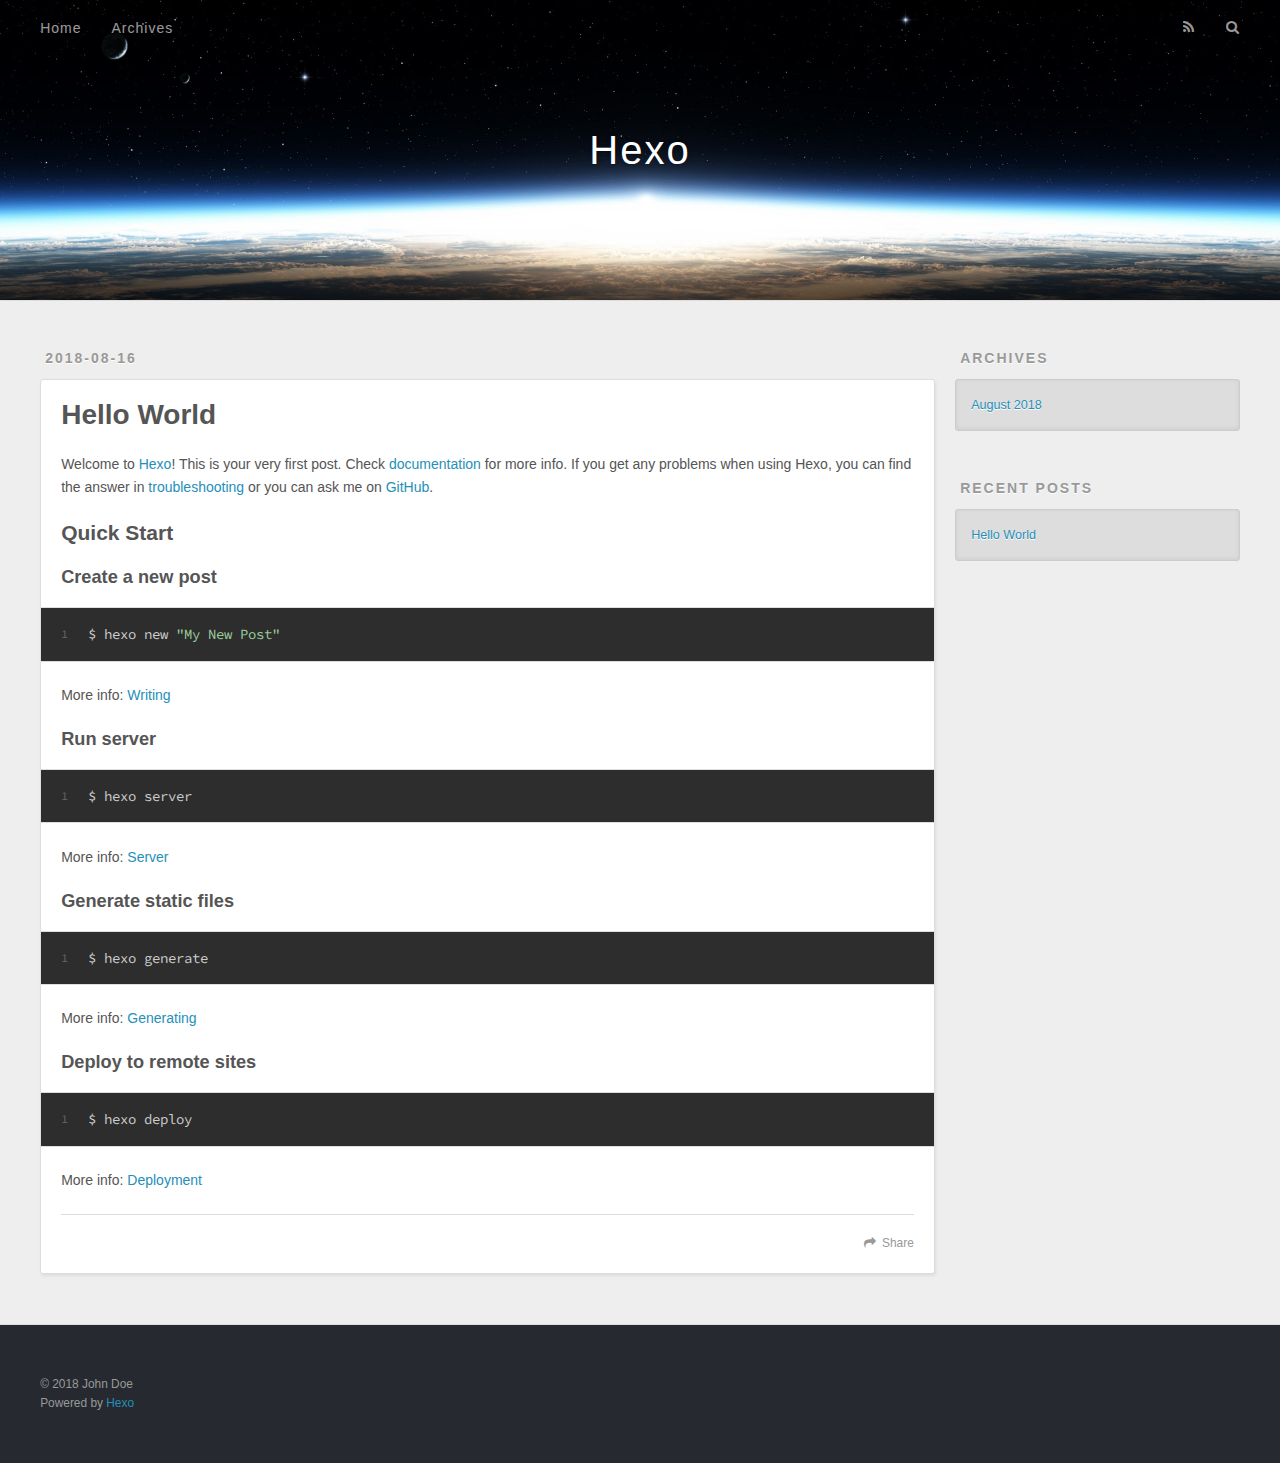
==== index.html @ 2cf4a82c "Site updated: 2018-08-16 09:41:55" ====
<!DOCTYPE html>
<html>
<head>
  <meta charset="utf-8">
  

  
  <title>Hexo</title>
  <meta name="viewport" content="width=device-width, initial-scale=1, maximum-scale=1">
  <meta property="og:type" content="website">
<meta property="og:title" content="Hexo">
<meta property="og:url" content="http://yoursite.com/index.html">
<meta property="og:site_name" content="Hexo">
<meta property="og:locale" content="default">
<meta name="twitter:card" content="summary">
<meta name="twitter:title" content="Hexo">
  
    <link rel="alternate" href="/atom.xml" title="Hexo" type="application/atom+xml">
  
  
    <link rel="icon" href="/favicon.png">
  
  
    <link href="//fonts.googleapis.com/css?family=Source+Code+Pro" rel="stylesheet" type="text/css">
  
  <link rel="stylesheet" href="/css/style.css">
</head>

<body>
  <div id="container">
    <div id="wrap">
      <header id="header">
  <div id="banner"></div>
  <div id="header-outer" class="outer">
    <div id="header-title" class="inner">
      <h1 id="logo-wrap">
        <a href="/" id="logo">Hexo</a>
      </h1>
      
    </div>
    <div id="header-inner" class="inner">
      <nav id="main-nav">
        <a id="main-nav-toggle" class="nav-icon"></a>
        
          <a class="main-nav-link" href="/">Home</a>
        
          <a class="main-nav-link" href="/archives">Archives</a>
        
      </nav>
      <nav id="sub-nav">
        
          <a id="nav-rss-link" class="nav-icon" href="/atom.xml" title="RSS Feed"></a>
        
        <a id="nav-search-btn" class="nav-icon" title="Search"></a>
      </nav>
      <div id="search-form-wrap">
        <form action="//google.com/search" method="get" accept-charset="UTF-8" class="search-form"><input type="search" name="q" class="search-form-input" placeholder="Search"><button type="submit" class="search-form-submit">&#xF002;</button><input type="hidden" name="sitesearch" value="http://yoursite.com"></form>
      </div>
    </div>
  </div>
</header>
      <div class="outer">
        <section id="main">
  
    <article id="post-hello-world" class="article article-type-post" itemscope itemprop="blogPost">
  <div class="article-meta">
    <a href="/2018/08/16/hello-world/" class="article-date">
  <time datetime="2018-08-16T00:44:15.450Z" itemprop="datePublished">2018-08-16</time>
</a>
    
  </div>
  <div class="article-inner">
    
    
      <header class="article-header">
        
  
    <h1 itemprop="name">
      <a class="article-title" href="/2018/08/16/hello-world/">Hello World</a>
    </h1>
  

      </header>
    
    <div class="article-entry" itemprop="articleBody">
      
        <p>Welcome to <a href="https://hexo.io/" target="_blank" rel="noopener">Hexo</a>! This is your very first post. Check <a href="https://hexo.io/docs/" target="_blank" rel="noopener">documentation</a> for more info. If you get any problems when using Hexo, you can find the answer in <a href="https://hexo.io/docs/troubleshooting.html" target="_blank" rel="noopener">troubleshooting</a> or you can ask me on <a href="https://github.com/hexojs/hexo/issues" target="_blank" rel="noopener">GitHub</a>.</p>
<h2 id="Quick-Start"><a href="#Quick-Start" class="headerlink" title="Quick Start"></a>Quick Start</h2><h3 id="Create-a-new-post"><a href="#Create-a-new-post" class="headerlink" title="Create a new post"></a>Create a new post</h3><figure class="highlight bash"><table><tr><td class="gutter"><pre><span class="line">1</span><br></pre></td><td class="code"><pre><span class="line">$ hexo new <span class="string">"My New Post"</span></span><br></pre></td></tr></table></figure>
<p>More info: <a href="https://hexo.io/docs/writing.html" target="_blank" rel="noopener">Writing</a></p>
<h3 id="Run-server"><a href="#Run-server" class="headerlink" title="Run server"></a>Run server</h3><figure class="highlight bash"><table><tr><td class="gutter"><pre><span class="line">1</span><br></pre></td><td class="code"><pre><span class="line">$ hexo server</span><br></pre></td></tr></table></figure>
<p>More info: <a href="https://hexo.io/docs/server.html" target="_blank" rel="noopener">Server</a></p>
<h3 id="Generate-static-files"><a href="#Generate-static-files" class="headerlink" title="Generate static files"></a>Generate static files</h3><figure class="highlight bash"><table><tr><td class="gutter"><pre><span class="line">1</span><br></pre></td><td class="code"><pre><span class="line">$ hexo generate</span><br></pre></td></tr></table></figure>
<p>More info: <a href="https://hexo.io/docs/generating.html" target="_blank" rel="noopener">Generating</a></p>
<h3 id="Deploy-to-remote-sites"><a href="#Deploy-to-remote-sites" class="headerlink" title="Deploy to remote sites"></a>Deploy to remote sites</h3><figure class="highlight bash"><table><tr><td class="gutter"><pre><span class="line">1</span><br></pre></td><td class="code"><pre><span class="line">$ hexo deploy</span><br></pre></td></tr></table></figure>
<p>More info: <a href="https://hexo.io/docs/deployment.html" target="_blank" rel="noopener">Deployment</a></p>

      
    </div>
    <footer class="article-footer">
      <a data-url="http://yoursite.com/2018/08/16/hello-world/" data-id="cjkvwfn2000008495jw4owyz5" class="article-share-link">Share</a>
      
      
    </footer>
  </div>
  
</article>


  


</section>
        
          <aside id="sidebar">
  
    

  
    

  
    
  
    
  <div class="widget-wrap">
    <h3 class="widget-title">Archives</h3>
    <div class="widget">
      <ul class="archive-list"><li class="archive-list-item"><a class="archive-list-link" href="/archives/2018/08/">August 2018</a></li></ul>
    </div>
  </div>


  
    
  <div class="widget-wrap">
    <h3 class="widget-title">Recent Posts</h3>
    <div class="widget">
      <ul>
        
          <li>
            <a href="/2018/08/16/hello-world/">Hello World</a>
          </li>
        
      </ul>
    </div>
  </div>

  
</aside>
        
      </div>
      <footer id="footer">
  
  <div class="outer">
    <div id="footer-info" class="inner">
      &copy; 2018 John Doe<br>
      Powered by <a href="http://hexo.io/" target="_blank">Hexo</a>
    </div>
  </div>
</footer>
    </div>
    <nav id="mobile-nav">
  
    <a href="/" class="mobile-nav-link">Home</a>
  
    <a href="/archives" class="mobile-nav-link">Archives</a>
  
</nav>
    

<script src="//ajax.googleapis.com/ajax/libs/jquery/2.0.3/jquery.min.js"></script>


  <link rel="stylesheet" href="/fancybox/jquery.fancybox.css">
  <script src="/fancybox/jquery.fancybox.pack.js"></script>


<script src="/js/script.js"></script>



  </div>
</body>
</html>
---- css/style.css ----
body {
  width: 100%;
}
body:before,
body:after {
  content: "";
  display: table;
}
body:after {
  clear: both;
}
html,
body,
div,
span,
applet,
object,
iframe,
h1,
h2,
h3,
h4,
h5,
h6,
p,
blockquote,
pre,
a,
abbr,
acronym,
address,
big,
cite,
code,
del,
dfn,
em,
img,
ins,
kbd,
q,
s,
samp,
small,
strike,
strong,
sub,
sup,
tt,
var,
dl,
dt,
dd,
ol,
ul,
li,
fieldset,
form,
label,
legend,
table,
caption,
tbody,
tfoot,
thead,
tr,
th,
td {
  margin: 0;
  padding: 0;
  border: 0;
  outline: 0;
  font-weight: inherit;
  font-style: inherit;
  font-family: inherit;
  font-size: 100%;
  vertical-align: baseline;
}
body {
  line-height: 1;
  color: #000;
  background: #fff;
}
ol,
ul {
  list-style: none;
}
table {
  border-collapse: separate;
  border-spacing: 0;
  vertical-align: middle;
}
caption,
th,
td {
  text-align: left;
  font-weight: normal;
  vertical-align: middle;
}
a img {
  border: none;
}
input,
button {
  margin: 0;
  padding: 0;
}
input::-moz-focus-inner,
button::-moz-focus-inner {
  border: 0;
  padding: 0;
}
@font-face {
  font-family: FontAwesome;
  font-style: normal;
  font-weight: normal;
  src: url("fonts/fontawesome-webfont.eot?v=#4.0.3");
  src: url("fonts/fontawesome-webfont.eot?#iefix&v=#4.0.3") format("embedded-opentype"), url("fonts/fontawesome-webfont.woff?v=#4.0.3") format("woff"), url("fonts/fontawesome-webfont.ttf?v=#4.0.3") format("truetype"), url("fonts/fontawesome-webfont.svg#fontawesomeregular?v=#4.0.3") format("svg");
}
html,
body,
#container {
  height: 100%;
}
body {
  background: #eee;
  font: 14px -apple-system, BlinkMacSystemFont, "Segoe UI", "Roboto", "Oxygen", "Ubuntu", "Cantarell", "Fira Sans", "Droid Sans", "Helvetica Neue", sans-serif;
  -webkit-text-size-adjust: 100%;
}
.outer {
  max-width: 1220px;
  margin: 0 auto;
  padding: 0 20px;
}
.outer:before,
.outer:after {
  content: "";
  display: table;
}
.outer:after {
  clear: both;
}
.inner {
  display: inline;
  float: left;
  width: 98.33333333333333%;
  margin: 0 0.833333333333333%;
}
.left,
.alignleft {
  float: left;
}
.right,
.alignright {
  float: right;
}
.clear {
  clear: both;
}
#container {
  position: relative;
}
.mobile-nav-on {
  overflow: hidden;
}
#wrap {
  height: 100%;
  width: 100%;
  position: absolute;
  top: 0;
  left: 0;
  -webkit-transition: 0.2s ease-out;
  -moz-transition: 0.2s ease-out;
  -ms-transition: 0.2s ease-out;
  transition: 0.2s ease-out;
  z-index: 1;
  background: #eee;
}
.mobile-nav-on #wrap {
  left: 280px;
}
@media screen and (min-width: 768px) {
  #main {
    display: inline;
    float: left;
    width: 73.33333333333333%;
    margin: 0 0.833333333333333%;
  }
}
.article-date,
.article-category-link,
.archive-year,
.widget-title {
  text-decoration: none;
  text-transform: uppercase;
  letter-spacing: 2px;
  color: #999;
  margin-bottom: 1em;
  margin-left: 5px;
  line-height: 1em;
  text-shadow: 0 1px #fff;
  font-weight: bold;
}
.article-inner,
.archive-article-inner {
  background: #fff;
  -webkit-box-shadow: 1px 2px 3px #ddd;
  box-shadow: 1px 2px 3px #ddd;
  border: 1px solid #ddd;
  border-radius: 3px;
}
.article-entry h1,
.widget h1 {
  font-size: 2em;
}
.article-entry h2,
.widget h2 {
  font-size: 1.5em;
}
.article-entry h3,
.widget h3 {
  font-size: 1.3em;
}
.article-entry h4,
.widget h4 {
  font-size: 1.2em;
}
.article-entry h5,
.widget h5 {
  font-size: 1em;
}
.article-entry h6,
.widget h6 {
  font-size: 1em;
  color: #999;
}
.article-entry hr,
.widget hr {
  border: 1px dashed #ddd;
}
.article-entry strong,
.widget strong {
  font-weight: bold;
}
.article-entry em,
.widget em,
.article-entry cite,
.widget cite {
  font-style: italic;
}
.article-entry sup,
.widget sup,
.article-entry sub,
.widget sub {
  font-size: 0.75em;
  line-height: 0;
  position: relative;
  vertical-align: baseline;
}
.article-entry sup,
.widget sup {
  top: -0.5em;
}
.article-entry sub,
.widget sub {
  bottom: -0.2em;
}
.article-entry small,
.widget small {
  font-size: 0.85em;
}
.article-entry acronym,
.widget acronym,
.article-entry abbr,
.widget abbr {
  border-bottom: 1px dotted;
}
.article-entry ul,
.widget ul,
.article-entry ol,
.widget ol,
.article-entry dl,
.widget dl {
  margin: 0 20px;
  line-height: 1.6em;
}
.article-entry ul ul,
.widget ul ul,
.article-entry ol ul,
.widget ol ul,
.article-entry ul ol,
.widget ul ol,
.article-entry ol ol,
.widget ol ol {
  margin-top: 0;
  margin-bottom: 0;
}
.article-entry ul,
.widget ul {
  list-style: disc;
}
.article-entry ol,
.widget ol {
  list-style: decimal;
}
.article-entry dt,
.widget dt {
  font-weight: bold;
}
#header {
  height: 300px;
  position: relative;
  border-bottom: 1px solid #ddd;
}
#header:before,
#header:after {
  content: "";
  position: absolute;
  left: 0;
  right: 0;
  height: 40px;
}
#header:before {
  top: 0;
  background: -webkit-linear-gradient(rgba(0,0,0,0.2), transparent);
  background: -moz-linear-gradient(rgba(0,0,0,0.2), transparent);
  background: -ms-linear-gradient(rgba(0,0,0,0.2), transparent);
  background: linear-gradient(rgba(0,0,0,0.2), transparent);
}
#header:after {
  bottom: 0;
  background: -webkit-linear-gradient(transparent, rgba(0,0,0,0.2));
  background: -moz-linear-gradient(transparent, rgba(0,0,0,0.2));
  background: -ms-linear-gradient(transparent, rgba(0,0,0,0.2));
  background: linear-gradient(transparent, rgba(0,0,0,0.2));
}
#header-outer {
  height: 100%;
  position: relative;
}
#header-inner {
  position: relative;
  overflow: hidden;
}
#banner {
  position: absolute;
  top: 0;
  left: 0;
  width: 100%;
  height: 100%;
  background: url("images/banner.jpg") center #000;
  -webkit-background-size: cover;
  -moz-background-size: cover;
  background-size: cover;
  z-index: -1;
}
#header-title {
  text-align: center;
  height: 40px;
  position: absolute;
  top: 50%;
  left: 0;
  margin-top: -20px;
}
#logo,
#subtitle {
  text-decoration: none;
  color: #fff;
  font-weight: 300;
  text-shadow: 0 1px 4px rgba(0,0,0,0.3);
}
#logo {
  font-size: 40px;
  line-height: 40px;
  letter-spacing: 2px;
}
#subtitle {
  font-size: 16px;
  line-height: 16px;
  letter-spacing: 1px;
}
#subtitle-wrap {
  margin-top: 16px;
}
#main-nav {
  float: left;
  margin-left: -15px;
}
.nav-icon,
.main-nav-link {
  float: left;
  color: #fff;
  opacity: 0.6;
  text-decoration: none;
  text-shadow: 0 1px rgba(0,0,0,0.2);
  -webkit-transition: opacity 0.2s;
  -moz-transition: opacity 0.2s;
  -ms-transition: opacity 0.2s;
  transition: opacity 0.2s;
  display: block;
  padding: 20px 15px;
}
.nav-icon:hover,
.main-nav-link:hover {
  opacity: 1;
}
.nav-icon {
  font-family: FontAwesome;
  text-align: center;
  font-size: 14px;
  width: 14px;
  height: 14px;
  padding: 20px 15px;
  position: relative;
  cursor: pointer;
}
.main-nav-link {
  font-weight: 300;
  letter-spacing: 1px;
}
@media screen and (max-width: 479px) {
  .main-nav-link {
    display: none;
  }
}
#main-nav-toggle {
  display: none;
}
#main-nav-toggle:before {
  content: "\f0c9";
}
@media screen and (max-width: 479px) {
  #main-nav-toggle {
    display: block;
  }
}
#sub-nav {
  float: right;
  margin-right: -15px;
}
#nav-rss-link:before {
  content: "\f09e";
}
#nav-search-btn:before {
  content: "\f002";
}
#search-form-wrap {
  position: absolute;
  top: 15px;
  width: 150px;
  height: 30px;
  right: -150px;
  opacity: 0;
  -webkit-transition: 0.2s ease-out;
  -moz-transition: 0.2s ease-out;
  -ms-transition: 0.2s ease-out;
  transition: 0.2s ease-out;
}
#search-form-wrap.on {
  opacity: 1;
  right: 0;
}
@media screen and (max-width: 479px) {
  #search-form-wrap {
    width: 100%;
    right: -100%;
  }
}
.search-form {
  position: absolute;
  top: 0;
  left: 0;
  right: 0;
  background: #fff;
  padding: 5px 15px;
  border-radius: 15px;
  -webkit-box-shadow: 0 0 10px rgba(0,0,0,0.3);
  box-shadow: 0 0 10px rgba(0,0,0,0.3);
}
.search-form-input {
  border: none;
  background: none;
  color: #555;
  width: 100%;
  font: 13px -apple-system, BlinkMacSystemFont, "Segoe UI", "Roboto", "Oxygen", "Ubuntu", "Cantarell", "Fira Sans", "Droid Sans", "Helvetica Neue", sans-serif;
  outline: none;
}
.search-form-input::-webkit-search-results-decoration,
.search-form-input::-webkit-search-cancel-button {
  -webkit-appearance: none;
}
.search-form-submit {
  position: absolute;
  top: 50%;
  right: 10px;
  margin-top: -7px;
  font: 13px FontAwesome;
  border: none;
  background: none;
  color: #bbb;
  cursor: pointer;
}
.search-form-submit:hover,
.search-form-submit:focus {
  color: #777;
}
.article {
  margin: 50px 0;
}
.article-inner {
  overflow: hidden;
}
.article-meta:before,
.article-meta:after {
  content: "";
  display: table;
}
.article-meta:after {
  clear: both;
}
.article-date {
  float: left;
}
.article-category {
  float: left;
  line-height: 1em;
  color: #ccc;
  text-shadow: 0 1px #fff;
  margin-left: 8px;
}
.article-category:before {
  content: "\2022";
}
.article-category-link {
  margin: 0 12px 1em;
}
.article-header {
  padding: 20px 20px 0;
}
.article-title {
  text-decoration: none;
  font-size: 2em;
  font-weight: bold;
  color: #555;
  line-height: 1.1em;
  -webkit-transition: color 0.2s;
  -moz-transition: color 0.2s;
  -ms-transition: color 0.2s;
  transition: color 0.2s;
}
a.article-title:hover {
  color: #258fb8;
}
.article-entry {
  color: #555;
  padding: 0 20px;
}
.article-entry:before,
.article-entry:after {
  content: "";
  display: table;
}
.article-entry:after {
  clear: both;
}
.article-entry p,
.article-entry table {
  line-height: 1.6em;
  margin: 1.6em 0;
}
.article-entry h1,
.article-entry h2,
.article-entry h3,
.article-entry h4,
.article-entry h5,
.article-entry h6 {
  font-weight: bold;
}
.article-entry h1,
.article-entry h2,
.article-entry h3,
.article-entry h4,
.article-entry h5,
.article-entry h6 {
  line-height: 1.1em;
  margin: 1.1em 0;
}
.article-entry a {
  color: #258fb8;
  text-decoration: none;
}
.article-entry a:hover {
  text-decoration: underline;
}
.article-entry ul,
.article-entry ol,
.article-entry dl {
  margin-top: 1.6em;
  margin-bottom: 1.6em;
}
.article-entry img,
.article-entry video {
  max-width: 100%;
  height: auto;
  display: block;
  margin: auto;
}
.article-entry iframe {
  border: none;
}
.article-entry table {
  width: 100%;
  border-collapse: collapse;
  border-spacing: 0;
}
.article-entry th {
  font-weight: bold;
  border-bottom: 3px solid #ddd;
  padding-bottom: 0.5em;
}
.article-entry td {
  border-bottom: 1px solid #ddd;
  padding: 10px 0;
}
.article-entry blockquote {
  font-family: Georgia, "Times New Roman", serif;
  font-size: 1.4em;
  margin: 1.6em 20px;
  text-align: center;
}
.article-entry blockquote footer {
  font-size: 14px;
  margin: 1.6em 0;
  font-family: -apple-system, BlinkMacSystemFont, "Segoe UI", "Roboto", "Oxygen", "Ubuntu", "Cantarell", "Fira Sans", "Droid Sans", "Helvetica Neue", sans-serif;
}
.article-entry blockquote footer cite:before {
  content: "—";
  padding: 0 0.5em;
}
.article-entry .pullquote {
  text-align: left;
  width: 45%;
  margin: 0;
}
.article-entry .pullquote.left {
  margin-left: 0.5em;
  margin-right: 1em;
}
.article-entry .pullquote.right {
  margin-right: 0.5em;
  margin-left: 1em;
}
.article-entry .caption {
  color: #999;
  display: block;
  font-size: 0.9em;
  margin-top: 0.5em;
  position: relative;
  text-align: center;
}
.article-entry .video-container {
  position: relative;
  padding-top: 56.25%;
  height: 0;
  overflow: hidden;
}
.article-entry .video-container iframe,
.article-entry .video-container object,
.article-entry .video-container embed {
  position: absolute;
  top: 0;
  left: 0;
  width: 100%;
  height: 100%;
  margin-top: 0;
}
.article-more-link a {
  display: inline-block;
  line-height: 1em;
  padding: 6px 15px;
  border-radius: 15px;
  background: #eee;
  color: #999;
  text-shadow: 0 1px #fff;
  text-decoration: none;
}
.article-more-link a:hover {
  background: #258fb8;
  color: #fff;
  text-decoration: none;
  text-shadow: 0 1px #1e7293;
}
.article-footer {
  font-size: 0.85em;
  line-height: 1.6em;
  border-top: 1px solid #ddd;
  padding-top: 1.6em;
  margin: 0 20px 20px;
}
.article-footer:before,
.article-footer:after {
  content: "";
  display: table;
}
.article-footer:after {
  clear: both;
}
.article-footer a {
  color: #999;
  text-decoration: none;
}
.article-footer a:hover {
  color: #555;
}
.article-tag-list-item {
  float: left;
  margin-right: 10px;
}
.article-tag-list-link:before {
  content: "#";
}
.article-comment-link {
  float: right;
}
.article-comment-link:before {
  content: "\f075";
  font-family: FontAwesome;
  padding-right: 8px;
}
.article-share-link {
  cursor: pointer;
  float: right;
  margin-left: 20px;
}
.article-share-link:before {
  content: "\f064";
  font-family: FontAwesome;
  padding-right: 6px;
}
#article-nav {
  position: relative;
}
#article-nav:before,
#article-nav:after {
  content: "";
  display: table;
}
#article-nav:after {
  clear: both;
}
@media screen and (min-width: 768px) {
  #article-nav {
    margin: 50px 0;
  }
  #article-nav:before {
    width: 8px;
    height: 8px;
    position: absolute;
    top: 50%;
    left: 50%;
    margin-top: -4px;
    margin-left: -4px;
    content: "";
    border-radius: 50%;
    background: #ddd;
    -webkit-box-shadow: 0 1px 2px #fff;
    box-shadow: 0 1px 2px #fff;
  }
}
.article-nav-link-wrap {
  text-decoration: none;
  text-shadow: 0 1px #fff;
  color: #999;
  -webkit-box-sizing: border-box;
  -moz-box-sizing: border-box;
  box-sizing: border-box;
  margin-top: 50px;
  text-align: center;
  display: block;
}
.article-nav-link-wrap:hover {
  color: #555;
}
@media screen and (min-width: 768px) {
  .article-nav-link-wrap {
    width: 50%;
    margin-top: 0;
  }
}
@media screen and (min-width: 768px) {
  #article-nav-newer {
    float: left;
    text-align: right;
    padding-right: 20px;
  }
}
@media screen and (min-width: 768px) {
  #article-nav-older {
    float: right;
    text-align: left;
    padding-left: 20px;
  }
}
.article-nav-caption {
  text-transform: uppercase;
  letter-spacing: 2px;
  color: #ddd;
  line-height: 1em;
  font-weight: bold;
}
#article-nav-newer .article-nav-caption {
  margin-right: -2px;
}
.article-nav-title {
  font-size: 0.85em;
  line-height: 1.6em;
  margin-top: 0.5em;
}
.article-share-box {
  position: absolute;
  display: none;
  background: #fff;
  -webkit-box-shadow: 1px 2px 10px rgba(0,0,0,0.2);
  box-shadow: 1px 2px 10px rgba(0,0,0,0.2);
  border-radius: 3px;
  margin-left: -145px;
  overflow: hidden;
  z-index: 1;
}
.article-share-box.on {
  display: block;
}
.article-share-input {
  width: 100%;
  background: none;
  -webkit-box-sizing: border-box;
  -moz-box-sizing: border-box;
  box-sizing: border-box;
  font: 14px -apple-system, BlinkMacSystemFont, "Segoe UI", "Roboto", "Oxygen", "Ubuntu", "Cantarell", "Fira Sans", "Droid Sans", "Helvetica Neue", sans-serif;
  padding: 0 15px;
  color: #555;
  outline: none;
  border: 1px solid #ddd;
  border-radius: 3px 3px 0 0;
  height: 36px;
  line-height: 36px;
}
.article-share-links {
  background: #eee;
}
.article-share-links:before,
.article-share-links:after {
  content: "";
  display: table;
}
.article-share-links:after {
  clear: both;
}
.article-share-twitter,
.article-share-facebook,
.article-share-pinterest,
.article-share-google {
  width: 50px;
  height: 36px;
  display: block;
  float: left;
  position: relative;
  color: #999;
  text-shadow: 0 1px #fff;
}
.article-share-twitter:before,
.article-share-facebook:before,
.article-share-pinterest:before,
.article-share-google:before {
  font-size: 20px;
  font-family: FontAwesome;
  width: 20px;
  height: 20px;
  position: absolute;
  top: 50%;
  left: 50%;
  margin-top: -10px;
  margin-left: -10px;
  text-align: center;
}
.article-share-twitter:hover,
.article-share-facebook:hover,
.article-share-pinterest:hover,
.article-share-google:hover {
  color: #fff;
}
.article-share-twitter:before {
  content: "\f099";
}
.article-share-twitter:hover {
  background: #00aced;
  text-shadow: 0 1px #008abe;
}
.article-share-facebook:before {
  content: "\f09a";
}
.article-share-facebook:hover {
  background: #3b5998;
  text-shadow: 0 1px #2f477a;
}
.article-share-pinterest:before {
  content: "\f0d2";
}
.article-share-pinterest:hover {
  background: #cb2027;
  text-shadow: 0 1px #a21a1f;
}
.article-share-google:before {
  content: "\f0d5";
}
.article-share-google:hover {
  background: #dd4b39;
  text-shadow: 0 1px #be3221;
}
.article-gallery {
  background: #000;
  position: relative;
}
.article-gallery-photos {
  position: relative;
  overflow: hidden;
}
.article-gallery-img {
  display: none;
  max-width: 100%;
}
.article-gallery-img:first-child {
  display: block;
}
.article-gallery-img.loaded {
  position: absolute;
  display: block;
}
.article-gallery-img img {
  display: block;
  max-width: 100%;
  margin: 0 auto;
}
#comments {
  background: #fff;
  -webkit-box-shadow: 1px 2px 3px #ddd;
  box-shadow: 1px 2px 3px #ddd;
  padding: 20px;
  border: 1px solid #ddd;
  border-radius: 3px;
  margin: 50px 0;
}
#comments a {
  color: #258fb8;
}
.archives-wrap {
  margin: 50px 0;
}
.archives:before,
.archives:after {
  content: "";
  display: table;
}
.archives:after {
  clear: both;
}
.archive-year-wrap {
  margin-bottom: 1em;
}
.archives {
  -webkit-column-gap: 10px;
  -moz-column-gap: 10px;
  column-gap: 10px;
}
@media screen and (min-width: 480px) and (max-width: 767px) {
  .archives {
    -webkit-column-count: 2;
    -moz-column-count: 2;
    column-count: 2;
  }
}
@media screen and (min-width: 768px) {
  .archives {
    -webkit-column-count: 3;
    -moz-column-count: 3;
    column-count: 3;
  }
}
.archive-article {
  -webkit-column-break-inside: avoid;
  page-break-inside: avoid;
  overflow: hidden;
  break-inside: avoid-column;
}
.archive-article-inner {
  padding: 10px;
  margin-bottom: 15px;
}
.archive-article-title {
  text-decoration: none;
  font-weight: bold;
  color: #555;
  -webkit-transition: color 0.2s;
  -moz-transition: color 0.2s;
  -ms-transition: color 0.2s;
  transition: color 0.2s;
  line-height: 1.6em;
}
.archive-article-title:hover {
  color: #258fb8;
}
.archive-article-footer {
  margin-top: 1em;
}
.archive-article-date {
  color: #999;
  text-decoration: none;
  font-size: 0.85em;
  line-height: 1em;
  margin-bottom: 0.5em;
  display: block;
}
#page-nav {
  margin: 50px auto;
  background: #fff;
  -webkit-box-shadow: 1px 2px 3px #ddd;
  box-shadow: 1px 2px 3px #ddd;
  border: 1px solid #ddd;
  border-radius: 3px;
  text-align: center;
  color: #999;
  overflow: hidden;
}
#page-nav:before,
#page-nav:after {
  content: "";
  display: table;
}
#page-nav:after {
  clear: both;
}
#page-nav a,
#page-nav span {
  padding: 10px 20px;
  line-height: 1;
  height: 2ex;
}
#page-nav a {
  color: #999;
  text-decoration: none;
}
#page-nav a:hover {
  background: #999;
  color: #fff;
}
#page-nav .prev {
  float: left;
}
#page-nav .next {
  float: right;
}
#page-nav .page-number {
  display: inline-block;
}
@media screen and (max-width: 479px) {
  #page-nav .page-number {
    display: none;
  }
}
#page-nav .current {
  color: #555;
  font-weight: bold;
}
#page-nav .space {
  color: #ddd;
}
#footer {
  background: #262a30;
  padding: 50px 0;
  border-top: 1px solid #ddd;
  color: #999;
}
#footer a {
  color: #258fb8;
  text-decoration: none;
}
#footer a:hover {
  text-decoration: underline;
}
#footer-info {
  line-height: 1.6em;
  font-size: 0.85em;
}
.article-entry pre,
.article-entry .highlight {
  background: #2d2d2d;
  margin: 0 -20px;
  padding: 15px 20px;
  border-style: solid;
  border-color: #ddd;
  border-width: 1px 0;
  overflow: auto;
  color: #ccc;
  line-height: 22.400000000000002px;
}
.article-entry .highlight .gutter pre,
.article-entry .gist .gist-file .gist-data .line-numbers {
  color: #666;
  font-size: 0.85em;
}
.article-entry pre,
.article-entry code {
  font-family: "Source Code Pro", Consolas, Monaco, Menlo, Consolas, monospace;
}
.article-entry code {
  background: #eee;
  text-shadow: 0 1px #fff;
  padding: 0 0.3em;
}
.article-entry pre code {
  background: none;
  text-shadow: none;
  padding: 0;
}
.article-entry .highlight pre {
  border: none;
  margin: 0;
  padding: 0;
}
.article-entry .highlight table {
  margin: 0;
  width: auto;
}
.article-entry .highlight td {
  border: none;
  padding: 0;
}
.article-entry .highlight figcaption {
  font-size: 0.85em;
  color: #999;
  line-height: 1em;
  margin-bottom: 1em;
}
.article-entry .highlight figcaption:before,
.article-entry .highlight figcaption:after {
  content: "";
  display: table;
}
.article-entry .highlight figcaption:after {
  clear: both;
}
.article-entry .highlight figcaption a {
  float: right;
}
.article-entry .highlight .gutter pre {
  text-align: right;
  padding-right: 20px;
}
.article-entry .highlight .line {
  height: 22.400000000000002px;
}
.article-entry .highlight .line.marked {
  background: #515151;
}
.article-entry .gist {
  margin: 0 -20px;
  border-style: solid;
  border-color: #ddd;
  border-width: 1px 0;
  background: #2d2d2d;
  padding: 15px 20px 15px 0;
}
.article-entry .gist .gist-file {
  border: none;
  font-family: "Source Code Pro", Consolas, Monaco, Menlo, Consolas, monospace;
  margin: 0;
}
.article-entry .gist .gist-file .gist-data {
  background: none;
  border: none;
}
.article-entry .gist .gist-file .gist-data .line-numbers {
  background: none;
  border: none;
  padding: 0 20px 0 0;
}
.article-entry .gist .gist-file .gist-data .line-data {
  padding: 0 !important;
}
.article-entry .gist .gist-file .highlight {
  margin: 0;
  padding: 0;
  border: none;
}
.article-entry .gist .gist-file .gist-meta {
  background: #2d2d2d;
  color: #999;
  font: 0.85em -apple-system, BlinkMacSystemFont, "Segoe UI", "Roboto", "Oxygen", "Ubuntu", "Cantarell", "Fira Sans", "Droid Sans", "Helvetica Neue", sans-serif;
  text-shadow: 0 0;
  padding: 0;
  margin-top: 1em;
  margin-left: 20px;
}
.article-entry .gist .gist-file .gist-meta a {
  color: #258fb8;
  font-weight: normal;
}
.article-entry .gist .gist-file .gist-meta a:hover {
  text-decoration: underline;
}
pre .comment,
pre .title {
  color: #999;
}
pre .variable,
pre .attribute,
pre .tag,
pre .regexp,
pre .ruby .constant,
pre .xml .tag .title,
pre .xml .pi,
pre .xml .doctype,
pre .html .doctype,
pre .css .id,
pre .css .class,
pre .css .pseudo {
  color: #f2777a;
}
pre .number,
pre .preprocessor,
pre .built_in,
pre .literal,
pre .params,
pre .constant {
  color: #f99157;
}
pre .class,
pre .ruby .class .title,
pre .css .rules .attribute {
  color: #9c9;
}
pre .string,
pre .value,
pre .inheritance,
pre .header,
pre .ruby .symbol,
pre .xml .cdata {
  color: #9c9;
}
pre .css .hexcolor {
  color: #6cc;
}
pre .function,
pre .python .decorator,
pre .python .title,
pre .ruby .function .title,
pre .ruby .title .keyword,
pre .perl .sub,
pre .javascript .title,
pre .coffeescript .title {
  color: #69c;
}
pre .keyword,
pre .javascript .function {
  color: #c9c;
}
@media screen and (max-width: 479px) {
  #mobile-nav {
    position: absolute;
    top: 0;
    left: 0;
    width: 280px;
    height: 100%;
    background: #191919;
    border-right: 1px solid #fff;
  }
}
@media screen and (max-width: 479px) {
  .mobile-nav-link {
    display: block;
    color: #999;
    text-decoration: none;
    padding: 15px 20px;
    font-weight: bold;
  }
  .mobile-nav-link:hover {
    color: #fff;
  }
}
@media screen and (min-width: 768px) {
  #sidebar {
    display: inline;
    float: left;
    width: 23.333333333333332%;
    margin: 0 0.833333333333333%;
  }
}
.widget-wrap {
  margin: 50px 0;
}
.widget {
  color: #777;
  text-shadow: 0 1px #fff;
  background: #ddd;
  -webkit-box-shadow: 0 -1px 4px #ccc inset;
  box-shadow: 0 -1px 4px #ccc inset;
  border: 1px solid #ccc;
  padding: 15px;
  border-radius: 3px;
}
.widget a {
  color: #258fb8;
  text-decoration: none;
}
.widget a:hover {
  text-decoration: underline;
}
.widget ul ul,
.widget ol ul,
.widget dl ul,
.widget ul ol,
.widget ol ol,
.widget dl ol,
.widget ul dl,
.widget ol dl,
.widget dl dl {
  margin-left: 15px;
  list-style: disc;
}
.widget {
  line-height: 1.6em;
  word-wrap: break-word;
  font-size: 0.9em;
}
.widget ul,
.widget ol {
  list-style: none;
  margin: 0;
}
.widget ul ul,
.widget ol ul,
.widget ul ol,
.widget ol ol {
  margin: 0 20px;
}
.widget ul ul,
.widget ol ul {
  list-style: disc;
}
.widget ul ol,
.widget ol ol {
  list-style: decimal;
}
.category-list-count,
.tag-list-count,
.archive-list-count {
  padding-left: 5px;
  color: #999;
  font-size: 0.85em;
}
.category-list-count:before,
.tag-list-count:before,
.archive-list-count:before {
  content: "(";
}
.category-list-count:after,
.tag-list-count:after,
.archive-list-count:after {
  content: ")";
}
.tagcloud a {
  margin-right: 5px;
  display: inline-block;
}
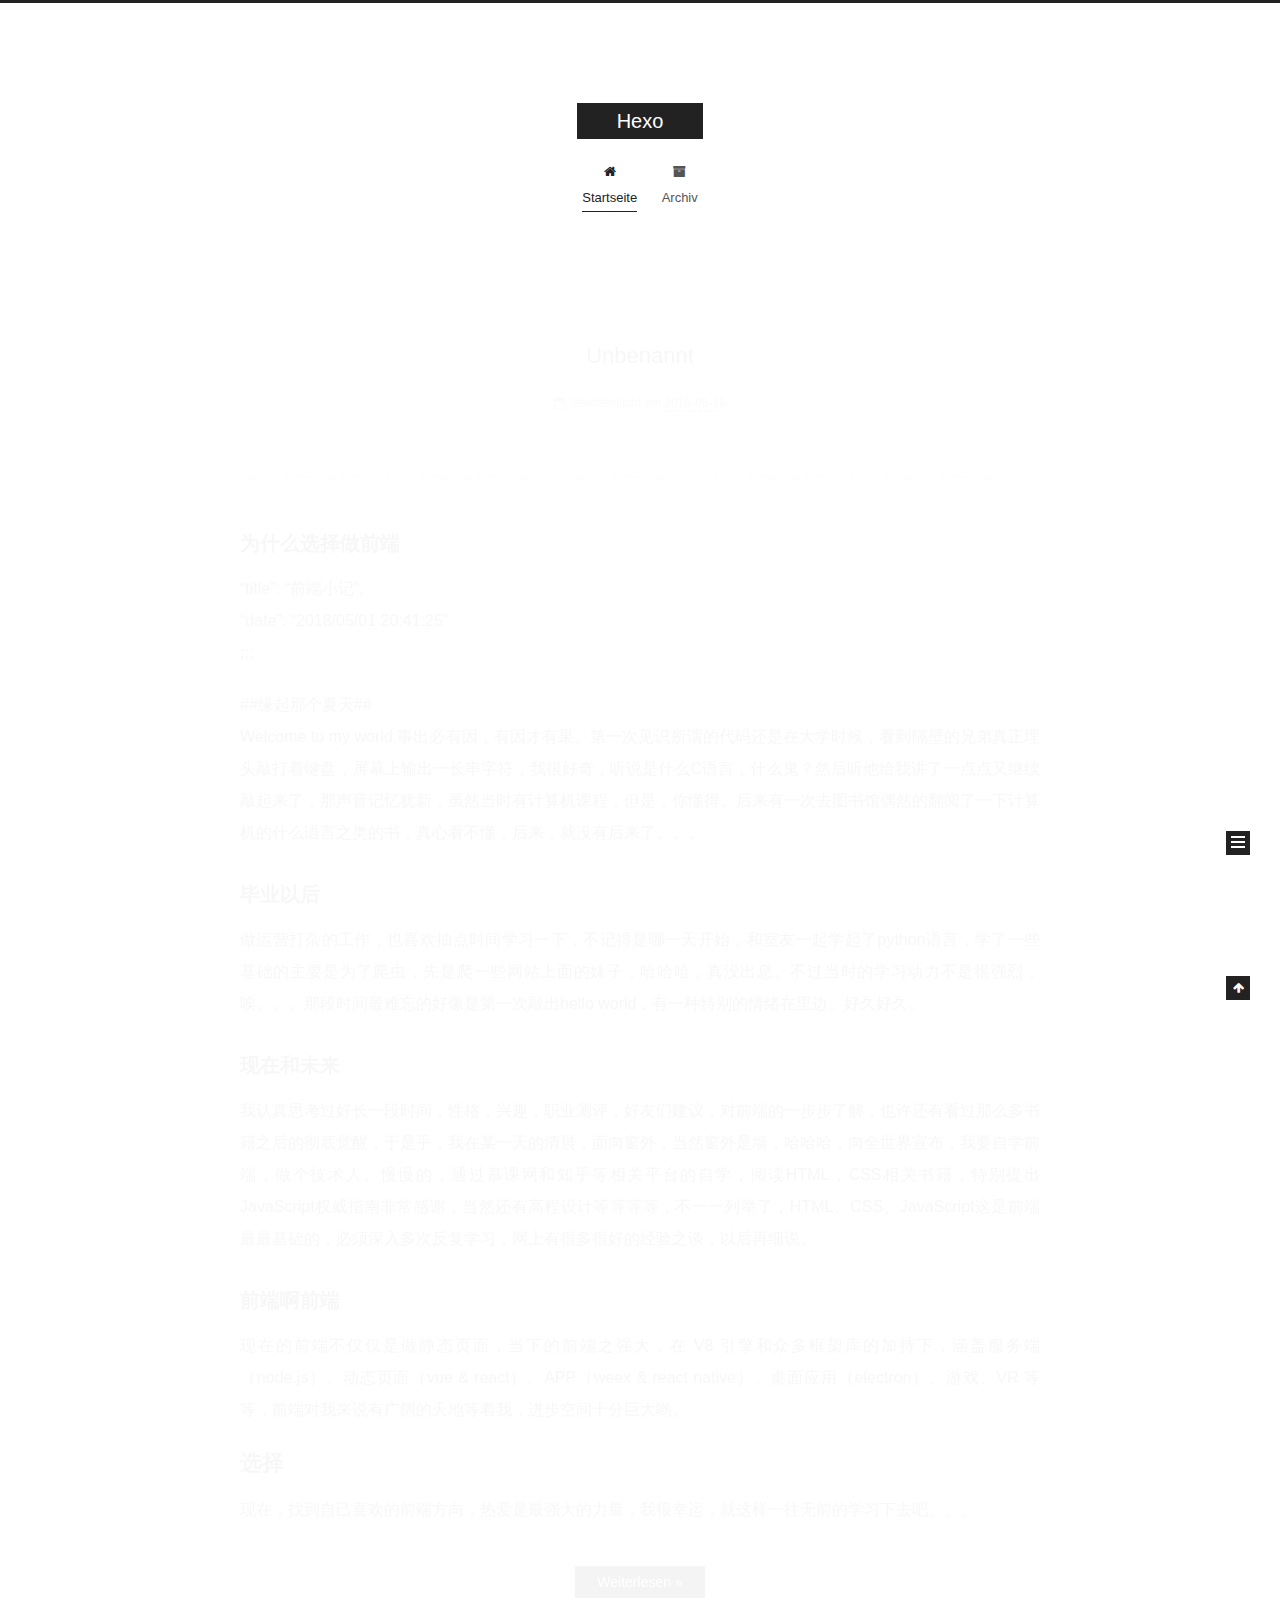
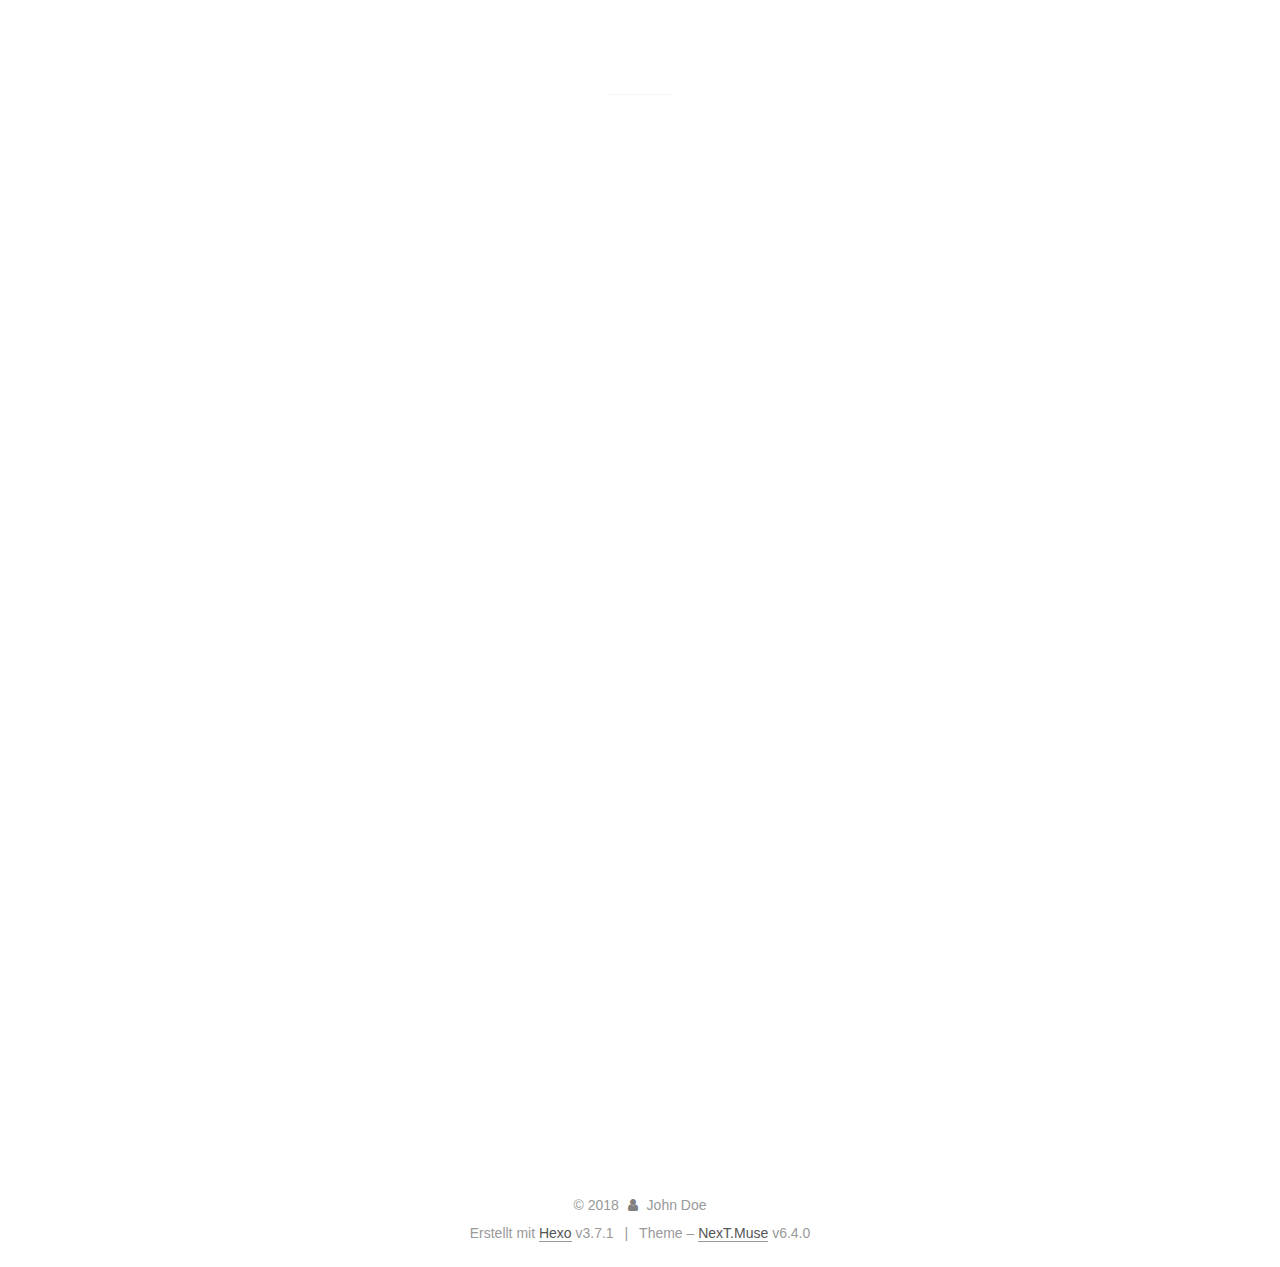
==== commit 9c169c0e: "Site updated: 2018-08-21 15:20:39" ====
--- a/index.html
+++ b/index.html
@@ -1,12 +1,113 @@
 <!DOCTYPE html>
-<html>
+
+
+
+
+
+
+
+
+
+
+
+
+  
+
+
+<html class="theme-next muse use-motion" lang="">
 <head>
-  <meta charset="utf-8">
-  
-
-  
-  <title>Hexo</title>
-  <meta name="viewport" content="width=device-width, initial-scale=1, maximum-scale=1">
+  <meta charset="UTF-8"/>
+<meta http-equiv="X-UA-Compatible" content="IE=edge" />
+<meta name="viewport" content="width=device-width, initial-scale=1, maximum-scale=2"/>
+<meta name="theme-color" content="#222">
+
+
+
+
+
+
+
+
+
+
+
+
+<meta http-equiv="Cache-Control" content="no-transform" />
+<meta http-equiv="Cache-Control" content="no-siteapp" />
+
+
+
+
+
+
+
+
+
+
+
+
+
+
+
+
+
+
+
+
+
+
+<link href="/lib/font-awesome/css/font-awesome.min.css?v=4.6.2" rel="stylesheet" type="text/css" />
+
+<link href="/css/main.css?v=6.4.0" rel="stylesheet" type="text/css" />
+
+
+  <link rel="apple-touch-icon" sizes="180x180" href="/images/apple-touch-icon-next.png?v=6.4.0">
+
+
+  <link rel="icon" type="image/png" sizes="32x32" href="/images/favicon-32x32-next.png?v=6.4.0">
+
+
+  <link rel="icon" type="image/png" sizes="16x16" href="/images/favicon-16x16-next.png?v=6.4.0">
+
+
+  <link rel="mask-icon" href="/images/logo.svg?v=6.4.0" color="#222">
+
+
+
+
+
+
+
+
+
+<script type="text/javascript" id="hexo.configurations">
+  var NexT = window.NexT || {};
+  var CONFIG = {
+    root: '/',
+    scheme: 'Muse',
+    version: '6.4.0',
+    sidebar: {"position":"left","display":"post","offset":12,"b2t":false,"scrollpercent":false,"onmobile":false},
+    fancybox: false,
+    fastclick: false,
+    lazyload: false,
+    tabs: true,
+    motion: {"enable":true,"async":false,"transition":{"post_block":"fadeIn","post_header":"slideDownIn","post_body":"slideDownIn","coll_header":"slideLeftIn","sidebar":"slideUpIn"}},
+    algolia: {
+      applicationID: '',
+      apiKey: '',
+      indexName: '',
+      hits: {"per_page":10},
+      labels: {"input_placeholder":"Search for Posts","hits_empty":"We didn't find any results for the search: ${query}","hits_stats":"${hits} results found in ${time} ms"}
+    }
+  };
+</script>
+
+
+  
+
+
+
+
   <meta property="og:type" content="website">
 <meta property="og:title" content="Hexo">
 <meta property="og:url" content="http://yoursite.com/index.html">
@@ -14,77 +115,403 @@
 <meta property="og:locale" content="default">
 <meta name="twitter:card" content="summary">
 <meta name="twitter:title" content="Hexo">
-  
-    <link rel="alternate" href="/atom.xml" title="Hexo" type="application/atom+xml">
-  
-  
-    <link rel="icon" href="/favicon.png">
-  
-  
-    <link href="//fonts.googleapis.com/css?family=Source+Code+Pro" rel="stylesheet" type="text/css">
-  
-  <link rel="stylesheet" href="/css/style.css">
+
+
+
+  <link rel="alternate" href="/atom.xml" title="Hexo" type="application/atom+xml" />
+
+
+
+
+  <link rel="canonical" href="http://yoursite.com/"/>
+
+
+
+<script type="text/javascript" id="page.configurations">
+  CONFIG.page = {
+    sidebar: "",
+  };
+</script>
+
+  <title>Hexo</title>
+  
+
+
+
+
+
+
+
+
+
+  <noscript>
+  <style type="text/css">
+    .use-motion .motion-element,
+    .use-motion .brand,
+    .use-motion .menu-item,
+    .sidebar-inner,
+    .use-motion .post-block,
+    .use-motion .pagination,
+    .use-motion .comments,
+    .use-motion .post-header,
+    .use-motion .post-body,
+    .use-motion .collection-title { opacity: initial; }
+
+    .use-motion .logo,
+    .use-motion .site-title,
+    .use-motion .site-subtitle {
+      opacity: initial;
+      top: initial;
+    }
+
+    .use-motion {
+      .logo-line-before i { left: initial; }
+      .logo-line-after i { right: initial; }
+    }
+  </style>
+</noscript>
+
 </head>
 
-<body>
-  <div id="container">
-    <div id="wrap">
-      <header id="header">
-  <div id="banner"></div>
-  <div id="header-outer" class="outer">
-    <div id="header-title" class="inner">
-      <h1 id="logo-wrap">
-        <a href="/" id="logo">Hexo</a>
-      </h1>
-      
+<body itemscope itemtype="http://schema.org/WebPage" lang="default">
+
+  
+  
+    
+  
+
+  <div class="container sidebar-position-left 
+  page-home">
+    <div class="headband"></div>
+
+    <header id="header" class="header" itemscope itemtype="http://schema.org/WPHeader">
+      <div class="header-inner"><div class="site-brand-wrapper">
+  <div class="site-meta ">
+    
+
+    <div class="custom-logo-site-title">
+      <a href="/" class="brand" rel="start">
+        <span class="logo-line-before"><i></i></span>
+        <span class="site-title">Hexo</span>
+        <span class="logo-line-after"><i></i></span>
+      </a>
     </div>
-    <div id="header-inner" class="inner">
-      <nav id="main-nav">
-        <a id="main-nav-toggle" class="nav-icon"></a>
-        
-          <a class="main-nav-link" href="/">Home</a>
-        
-          <a class="main-nav-link" href="/archives">Archives</a>
-        
-      </nav>
-      <nav id="sub-nav">
-        
-          <a id="nav-rss-link" class="nav-icon" href="/atom.xml" title="RSS Feed"></a>
-        
-        <a id="nav-search-btn" class="nav-icon" title="Search"></a>
-      </nav>
-      <div id="search-form-wrap">
-        <form action="//google.com/search" method="get" accept-charset="UTF-8" class="search-form"><input type="search" name="q" class="search-form-input" placeholder="Search"><button type="submit" class="search-form-submit">&#xF002;</button><input type="hidden" name="sitesearch" value="http://yoursite.com"></form>
-      </div>
+    
+  </div>
+
+  <div class="site-nav-toggle">
+    <button aria-label="Toggle navigation bar">
+      <span class="btn-bar"></span>
+      <span class="btn-bar"></span>
+      <span class="btn-bar"></span>
+    </button>
+  </div>
+</div>
+
+
+
+<nav class="site-nav">
+  
+    <ul id="menu" class="menu">
+      
+        
+        
+        
+          
+          <li class="menu-item menu-item-home menu-item-active">
+    <a href="/" rel="section">
+      <i class="menu-item-icon fa fa-fw fa-home"></i> <br />Startseite</a>
+  </li>
+        
+        
+        
+          
+          <li class="menu-item menu-item-archives">
+    <a href="/archives/" rel="section">
+      <i class="menu-item-icon fa fa-fw fa-archive"></i> <br />Archiv</a>
+  </li>
+
+      
+      
+    </ul>
+  
+
+  
+    
+
+  
+
+  
+</nav>
+
+
+
+  
+
+
+
+</div>
+    </header>
+
+    
+
+
+    <main id="main" class="main">
+      <div class="main-inner">
+        <div class="content-wrap">
+          
+          <div id="content" class="content">
+            
+  <section id="posts" class="posts-expand">
+    
+      
+
+  
+
+  
+  
+  
+
+  
+
+  <article class="post post-type-normal" itemscope itemtype="http://schema.org/Article">
+  
+  
+  
+  <div class="post-block">
+    <link itemprop="mainEntityOfPage" href="http://yoursite.com/2018/08/16/2018-05-01-前端加油/">
+
+    <span hidden itemprop="author" itemscope itemtype="http://schema.org/Person">
+      <meta itemprop="name" content="John Doe">
+      <meta itemprop="description" content="">
+      <meta itemprop="image" content="/images/avatar.gif">
+    </span>
+
+    <span hidden itemprop="publisher" itemscope itemtype="http://schema.org/Organization">
+      <meta itemprop="name" content="Hexo">
+    </span>
+
+    
+      <header class="post-header">
+
+        
+        
+          <h1 class="post-title" itemprop="name headline">
+                
+                <a class="post-title-link" href="/2018/08/16/2018-05-01-前端加油/" itemprop="url">
+                  Unbenannt
+                </a>
+              
+            
+          </h1>
+        
+
+        <div class="post-meta">
+          <span class="post-time">
+
+            
+            
+            
+
+            
+              <span class="post-meta-item-icon">
+                <i class="fa fa-calendar-o"></i>
+              </span>
+              
+                <span class="post-meta-item-text">Veröffentlicht am</span>
+              
+
+              
+                
+              
+
+              <time title="Post created: 2018-08-16 14:47:28 / Updated at: 16:15:16" itemprop="dateCreated datePublished" datetime="2018-08-16T14:47:28+08:00">2018-08-16</time>
+            
+
+            
+              
+
+              
+            
+          </span>
+
+          
+
+          
+            
+          
+
+          
+          
+
+          
+
+          
+
+          
+
+        </div>
+      </header>
+    
+
+    
+    
+    
+    <div class="post-body" itemprop="articleBody">
+
+      
+      
+
+      
+        
+          <hr>
+<h2 id="为什么选择做前端"><a href="#为什么选择做前端" class="headerlink" title="为什么选择做前端"></a>为什么选择做前端</h2><p>“title”: “前端小记”,<br>“date”: “2018/05/01 20:41:25”<br>;;;</p>
+<p>##缘起那个夏天##<br>Welcome to my world.事出必有因，有因才有果。第一次见识所谓的代码还是在大学时候，看到隔壁的兄弟真正埋头敲打着键盘，屏幕上输出一长串字符，我很好奇，听说是什么C语言，什么鬼？然后听他给我讲了一点点又继续敲起来了，那声音记忆犹新，虽然当时有计算机课程，但是，你懂得。后来有一次去图书馆偶然的翻阅了一下计算机的什么语言之类的书，真心看不懂，后来，就没有后来了。。。</p>
+<h2 id="毕业以后"><a href="#毕业以后" class="headerlink" title="毕业以后"></a>毕业以后</h2><p>做运营打杂的工作，也喜欢抽点时间学习一下，不记得是哪一天开始，和室友一起学起了python语言，学了一些基础的主要是为了爬虫，先是爬一些网站上面的妹子，哈哈哈，真没出息。不过当时的学习动力不是很强烈，唉。。。那段时间最难忘的好像是第一次敲出hello world，有一种特别的情绪在里边。好久好久。</p>
+<h2 id="现在和未来"><a href="#现在和未来" class="headerlink" title="现在和未来"></a>现在和未来</h2><p>我认真思考过好长一段时间，性格，兴趣，职业测评，好友们建议，对前端的一步步了解，也许还有看过那么多书籍之后的彻底觉醒，于是乎，我在某一天的清晨，面向窗外，当然窗外是墙，哈哈哈，向全世界宣布，我要自学前端，做个技术人。慢慢的，通过慕课网和知乎等相关平台的自学，阅读HTML，CSS相关书籍，特别提出JavaScript权威指南非常感谢，当然还有高程设计等等等等，不一一列举了，HTML、CSS、JavaScript这是前端最最基础的，必须深入多次反复学习，网上有很多很好的经验之谈，以后再细说。</p>
+<h2 id="前端啊前端"><a href="#前端啊前端" class="headerlink" title="前端啊前端"></a>前端啊前端</h2><p>现在的前端不仅仅是做静态页面，当下的前端之强大，在 V8 引擎和众多框架库的加持下，涵盖服务端（node.js）、动态页面（vue &amp; react）、APP（weex &amp; react native）、桌面应用（electron）、游戏、VR 等等，前端对我来说有广阔的天地等着我，进步空间十分巨大哟。</p>
+<h1 id="选择"><a href="#选择" class="headerlink" title="选择"></a>选择</h1><p>现在，找到自己喜欢的前端方向，热爱是最强大的力量，我很幸运，就这样一往无前的学习下去吧。。。<br>
+          <!--noindex-->
+          <div class="post-button text-center">
+            <a class="btn" href="/2018/08/16/2018-05-01-前端加油/#more" rel="contents">
+              Weiterlesen &raquo;
+            </a>
+          </div>
+          <!--/noindex-->
+        
+      
     </div>
+
+    
+
+    
+    
+    
+
+    
+
+    
+
+    
+
+    <footer class="post-footer">
+      
+
+      
+
+      
+
+      
+      
+        <div class="post-eof"></div>
+      
+    </footer>
   </div>
-</header>
-      <div class="outer">
-        <section id="main">
-  
-    <article id="post-hello-world" class="article article-type-post" itemscope itemprop="blogPost">
-  <div class="article-meta">
-    <a href="/2018/08/16/hello-world/" class="article-date">
-  <time datetime="2018-08-16T00:44:15.450Z" itemprop="datePublished">2018-08-16</time>
-</a>
-    
-  </div>
-  <div class="article-inner">
-    
-    
-      <header class="article-header">
-        
-  
-    <h1 itemprop="name">
-      <a class="article-title" href="/2018/08/16/hello-world/">Hello World</a>
-    </h1>
-  
-
+  
+  
+  
+  </article>
+
+
+    
+      
+
+  
+
+  
+  
+  
+
+  
+
+  <article class="post post-type-normal" itemscope itemtype="http://schema.org/Article">
+  
+  
+  
+  <div class="post-block">
+    <link itemprop="mainEntityOfPage" href="http://yoursite.com/2018/08/16/hello-world/">
+
+    <span hidden itemprop="author" itemscope itemtype="http://schema.org/Person">
+      <meta itemprop="name" content="John Doe">
+      <meta itemprop="description" content="">
+      <meta itemprop="image" content="/images/avatar.gif">
+    </span>
+
+    <span hidden itemprop="publisher" itemscope itemtype="http://schema.org/Organization">
+      <meta itemprop="name" content="Hexo">
+    </span>
+
+    
+      <header class="post-header">
+
+        
+        
+          <h1 class="post-title" itemprop="name headline">
+                
+                <a class="post-title-link" href="/2018/08/16/hello-world/" itemprop="url">
+                  Hello World
+                </a>
+              
+            
+          </h1>
+        
+
+        <div class="post-meta">
+          <span class="post-time">
+
+            
+            
+            
+
+            
+              <span class="post-meta-item-icon">
+                <i class="fa fa-calendar-o"></i>
+              </span>
+              
+                <span class="post-meta-item-text">Veröffentlicht am</span>
+              
+
+              
+                
+              
+
+              <time title="Post created: 2018-08-16 08:44:15" itemprop="dateCreated datePublished" datetime="2018-08-16T08:44:15+08:00">2018-08-16</time>
+            
+
+            
+          </span>
+
+          
+
+          
+            
+          
+
+          
+          
+
+          
+
+          
+
+          
+
+        </div>
       </header>
     
-    <div class="article-entry" itemprop="articleBody">
-      
-        <p>Welcome to <a href="https://hexo.io/" target="_blank" rel="noopener">Hexo</a>! This is your very first post. Check <a href="https://hexo.io/docs/" target="_blank" rel="noopener">documentation</a> for more info. If you get any problems when using Hexo, you can find the answer in <a href="https://hexo.io/docs/troubleshooting.html" target="_blank" rel="noopener">troubleshooting</a> or you can ask me on <a href="https://github.com/hexojs/hexo/issues" target="_blank" rel="noopener">GitHub</a>.</p>
+
+    
+    
+    
+    <div class="post-body" itemprop="articleBody">
+
+      
+      
+
+      
+        
+          
+            <p>Welcome to <a href="https://hexo.io/" target="_blank" rel="noopener">Hexo</a>! This is your very first post. Check <a href="https://hexo.io/docs/" target="_blank" rel="noopener">documentation</a> for more info. If you get any problems when using Hexo, you can find the answer in <a href="https://hexo.io/docs/troubleshooting.html" target="_blank" rel="noopener">troubleshooting</a> or you can ask me on <a href="https://github.com/hexojs/hexo/issues" target="_blank" rel="noopener">GitHub</a>.</p>
 <h2 id="Quick-Start"><a href="#Quick-Start" class="headerlink" title="Quick Start"></a>Quick Start</h2><h3 id="Create-a-new-post"><a href="#Create-a-new-post" class="headerlink" title="Create a new post"></a>Create a new post</h3><figure class="highlight bash"><table><tr><td class="gutter"><pre><span class="line">1</span><br></pre></td><td class="code"><pre><span class="line">$ hexo new <span class="string">"My New Post"</span></span><br></pre></td></tr></table></figure>
 <p>More info: <a href="https://hexo.io/docs/writing.html" target="_blank" rel="noopener">Writing</a></p>
 <h3 id="Run-server"><a href="#Run-server" class="headerlink" title="Run server"></a>Run server</h3><figure class="highlight bash"><table><tr><td class="gutter"><pre><span class="line">1</span><br></pre></td><td class="code"><pre><span class="line">$ hexo server</span><br></pre></td></tr></table></figure>
@@ -94,91 +521,302 @@
 <h3 id="Deploy-to-remote-sites"><a href="#Deploy-to-remote-sites" class="headerlink" title="Deploy to remote sites"></a>Deploy to remote sites</h3><figure class="highlight bash"><table><tr><td class="gutter"><pre><span class="line">1</span><br></pre></td><td class="code"><pre><span class="line">$ hexo deploy</span><br></pre></td></tr></table></figure>
 <p>More info: <a href="https://hexo.io/docs/deployment.html" target="_blank" rel="noopener">Deployment</a></p>
 
+          
+        
       
     </div>
-    <footer class="article-footer">
-      <a data-url="http://yoursite.com/2018/08/16/hello-world/" data-id="cjkvwfn2000008495jw4owyz5" class="article-share-link">Share</a>
-      
+
+    
+
+    
+    
+    
+
+    
+
+    
+
+    
+
+    <footer class="post-footer">
+      
+
+      
+
+      
+
+      
+      
+        <div class="post-eof"></div>
       
     </footer>
   </div>
   
-</article>
-
-
-  
-
-
-</section>
-        
-          <aside id="sidebar">
-  
-    
-
-  
-    
-
-  
-    
-  
-    
-  <div class="widget-wrap">
-    <h3 class="widget-title">Archives</h3>
-    <div class="widget">
-      <ul class="archive-list"><li class="archive-list-item"><a class="archive-list-link" href="/archives/2018/08/">August 2018</a></li></ul>
+  
+  
+  </article>
+
+
+    
+  </section>
+
+  
+
+
+          </div>
+          
+
+        </div>
+        
+          
+  
+  <div class="sidebar-toggle">
+    <div class="sidebar-toggle-line-wrap">
+      <span class="sidebar-toggle-line sidebar-toggle-line-first"></span>
+      <span class="sidebar-toggle-line sidebar-toggle-line-middle"></span>
+      <span class="sidebar-toggle-line sidebar-toggle-line-last"></span>
     </div>
   </div>
 
-
-  
-    
-  <div class="widget-wrap">
-    <h3 class="widget-title">Recent Posts</h3>
-    <div class="widget">
-      <ul>
-        
-          <li>
-            <a href="/2018/08/16/hello-world/">Hello World</a>
-          </li>
-        
-      </ul>
+  <aside id="sidebar" class="sidebar">
+    
+    <div class="sidebar-inner">
+
+      
+
+      
+
+      <section class="site-overview-wrap sidebar-panel sidebar-panel-active">
+        <div class="site-overview">
+          <div class="site-author motion-element" itemprop="author" itemscope itemtype="http://schema.org/Person">
+            
+              <p class="site-author-name" itemprop="name">John Doe</p>
+              <p class="site-description motion-element" itemprop="description"></p>
+          </div>
+
+          
+            <nav class="site-state motion-element">
+              
+                <div class="site-state-item site-state-posts">
+                
+                  <a href="/archives/">
+                
+                    <span class="site-state-item-count">2</span>
+                    <span class="site-state-item-name">Artikel</span>
+                  </a>
+                </div>
+              
+
+              
+
+              
+            </nav>
+          
+
+          
+            <div class="feed-link motion-element">
+              <a href="/atom.xml" rel="alternate">
+                <i class="fa fa-rss"></i>
+                RSS
+              </a>
+            </div>
+          
+
+          
+
+          
+          
+
+          
+          
+
+          
+            
+          
+          
+
+        </div>
+      </section>
+
+      
+
+      
+
     </div>
+  </aside>
+
+
+        
+      </div>
+    </main>
+
+    <footer id="footer" class="footer">
+      <div class="footer-inner">
+        <div class="copyright">&copy; <span itemprop="copyrightYear">2018</span>
+  <span class="with-love" id="animate">
+    <i class="fa fa-user"></i>
+  </span>
+  <span class="author" itemprop="copyrightHolder">John Doe</span>
+
+  
+
+  
+</div>
+
+
+
+
+  <div class="powered-by">Erstellt mit  <a class="theme-link" target="_blank" href="https://hexo.io">Hexo</a> v3.7.1</div>
+
+
+
+  <span class="post-meta-divider">|</span>
+
+
+
+  <div class="theme-info">Theme – <a class="theme-link" target="_blank" href="https://theme-next.org">NexT.Muse</a> v6.4.0</div>
+
+
+
+
+        
+
+
+
+
+
+
+
+
+        
+      </div>
+    </footer>
+
+    
+      <div class="back-to-top">
+        <i class="fa fa-arrow-up"></i>
+        
+      </div>
+    
+
+    
+	
+    
+
+    
   </div>
 
   
-</aside>
-        
-      </div>
-      <footer id="footer">
-  
-  <div class="outer">
-    <div id="footer-info" class="inner">
-      &copy; 2018 John Doe<br>
-      Powered by <a href="http://hexo.io/" target="_blank">Hexo</a>
-    </div>
-  </div>
-</footer>
-    </div>
-    <nav id="mobile-nav">
-  
-    <a href="/" class="mobile-nav-link">Home</a>
-  
-    <a href="/archives" class="mobile-nav-link">Archives</a>
-  
-</nav>
-    
-
-<script src="//ajax.googleapis.com/ajax/libs/jquery/2.0.3/jquery.min.js"></script>
-
-
-  <link rel="stylesheet" href="/fancybox/jquery.fancybox.css">
-  <script src="/fancybox/jquery.fancybox.pack.js"></script>
-
-
-<script src="/js/script.js"></script>
-
-
-
-  </div>
+
+<script type="text/javascript">
+  if (Object.prototype.toString.call(window.Promise) !== '[object Function]') {
+    window.Promise = null;
+  }
+</script>
+
+
+
+
+
+
+
+
+
+
+
+
+
+
+
+
+
+
+
+
+
+
+
+
+
+
+  
+  
+    <script type="text/javascript" src="/lib/jquery/index.js?v=2.1.3"></script>
+  
+
+  
+  
+    <script type="text/javascript" src="/lib/velocity/velocity.min.js?v=1.2.1"></script>
+  
+
+  
+  
+    <script type="text/javascript" src="/lib/velocity/velocity.ui.min.js?v=1.2.1"></script>
+  
+
+
+  
+
+
+  <script type="text/javascript" src="/js/src/utils.js?v=6.4.0"></script>
+
+  <script type="text/javascript" src="/js/src/motion.js?v=6.4.0"></script>
+
+
+
+  
+  
+
+  
+
+  
+
+
+  <script type="text/javascript" src="/js/src/bootstrap.js?v=6.4.0"></script>
+
+
+
+  
+
+
+
+  
+
+
+
+
+
+
+
+
+
+
+  
+
+
+
+
+
+  
+
+  
+
+  
+
+  
+
+  
+  
+
+  
+
+  
+
+  
+
+  
+
+  
+
 </body>
-</html>+</html>
--- a/css/main.css
+++ b/css/main.css
@@ -0,0 +1,2588 @@
+/* normalize.css v3.0.2 | MIT License | git.io/normalize */
+html {
+  font-family: sans-serif; /* 1 */
+  -ms-text-size-adjust: 100%; /* 2 */
+  -webkit-text-size-adjust: 100%; /* 2 */
+}
+body {
+  margin: 0;
+}
+article,
+aside,
+details,
+figcaption,
+figure,
+footer,
+header,
+hgroup,
+main,
+menu,
+nav,
+section,
+summary {
+  display: block;
+}
+audio,
+canvas,
+progress,
+video {
+  display: inline-block; /* 1 */
+  vertical-align: baseline; /* 2 */
+}
+audio:not([controls]) {
+  display: none;
+  height: 0;
+}
+[hidden],
+template {
+  display: none;
+}
+a {
+  background-color: transparent;
+}
+a:active,
+a:hover {
+  outline: 0;
+}
+abbr[title] {
+  border-bottom: 1px dotted;
+}
+b,
+strong {
+  font-weight: bold;
+}
+dfn {
+  font-style: italic;
+}
+h1 {
+  font-size: 2em;
+  margin: 0.67em 0;
+}
+mark {
+  background: #ff0;
+  color: #000;
+}
+small {
+  font-size: 80%;
+}
+sub,
+sup {
+  font-size: 75%;
+  line-height: 0;
+  position: relative;
+  vertical-align: baseline;
+}
+sup {
+  top: -0.5em;
+}
+sub {
+  bottom: -0.25em;
+}
+img {
+  border: 0;
+}
+svg:not(:root) {
+  overflow: hidden;
+}
+figure {
+  margin: 1em 40px;
+}
+hr {
+  -moz-box-sizing: content-box;
+  box-sizing: content-box;
+  height: 0;
+}
+pre {
+  overflow: auto;
+}
+code,
+kbd,
+pre,
+samp {
+  font-family: monospace, monospace;
+  font-size: 1em;
+}
+button,
+input,
+optgroup,
+select,
+textarea {
+  color: inherit; /* 1 */
+  font: inherit; /* 2 */
+  margin: 0; /* 3 */
+}
+button {
+  overflow: visible;
+}
+button,
+select {
+  text-transform: none;
+}
+button,
+html input[type="button"],
+input[type="reset"],
+input[type="submit"] {
+  -webkit-appearance: button; /* 2 */
+  cursor: pointer; /* 3 */
+}
+button[disabled],
+html input[disabled] {
+  cursor: default;
+}
+button::-moz-focus-inner,
+input::-moz-focus-inner {
+  border: 0;
+  padding: 0;
+}
+input {
+  line-height: normal;
+}
+input[type="checkbox"],
+input[type="radio"] {
+  box-sizing: border-box; /* 1 */
+  padding: 0; /* 2 */
+}
+input[type="number"]::-webkit-inner-spin-button,
+input[type="number"]::-webkit-outer-spin-button {
+  height: auto;
+}
+input[type="search"] {
+  -webkit-appearance: textfield; /* 1 */
+  -moz-box-sizing: content-box;
+  -webkit-box-sizing: content-box; /* 2 */
+  box-sizing: content-box;
+}
+input[type="search"]::-webkit-search-cancel-button,
+input[type="search"]::-webkit-search-decoration {
+  -webkit-appearance: none;
+}
+fieldset {
+  border: 1px solid #c0c0c0;
+  margin: 0 2px;
+  padding: 0.35em 0.625em 0.75em;
+}
+legend {
+  border: 0; /* 1 */
+  padding: 0; /* 2 */
+}
+textarea {
+  overflow: auto;
+}
+optgroup {
+  font-weight: bold;
+}
+table {
+  border-collapse: collapse;
+  border-spacing: 0;
+}
+td,
+th {
+  padding: 0;
+}
+::selection {
+  background: #262a30;
+  color: #fff;
+}
+body {
+  position: relative;
+  font-family: 'Lato', "PingFang SC", "Microsoft YaHei", sans-serif;
+  font-size: 14px;
+  line-height: 2;
+  color: #555;
+  background: #fff;
+}
+@media (max-width: 767px) {
+  body {
+    padding-right: 0 !important;
+  }
+}
+@media (min-width: 768px) and (max-width: 991px) {
+  body {
+    padding-right: 0 !important;
+  }
+}
+@media (min-width: 1200px) {
+  body {
+    font-size: 16px;
+  }
+}
+h1,
+h2,
+h3,
+h4,
+h5,
+h6 {
+  margin: 0;
+  padding: 0;
+  font-weight: bold;
+  line-height: 1.5;
+  font-family: 'Lato', "PingFang SC", "Microsoft YaHei", sans-serif;
+}
+h1,
+h2,
+h3,
+h4,
+h5,
+h6 {
+  margin: 20px 0 15px;
+}
+h1 {
+  font-size: 22px;
+}
+@media (max-width: 767px) {
+  h1 {
+    font-size: 18px;
+  }
+}
+h2 {
+  font-size: 20px;
+}
+@media (max-width: 767px) {
+  h2 {
+    font-size: 16px;
+  }
+}
+h3 {
+  font-size: 18px;
+}
+@media (max-width: 767px) {
+  h3 {
+    font-size: 14px;
+  }
+}
+h4 {
+  font-size: 16px;
+}
+@media (max-width: 767px) {
+  h4 {
+    font-size: 12px;
+  }
+}
+h5 {
+  font-size: 14px;
+}
+@media (max-width: 767px) {
+  h5 {
+    font-size: 10px;
+  }
+}
+h6 {
+  font-size: 12px;
+}
+@media (max-width: 767px) {
+  h6 {
+    font-size: 8px;
+  }
+}
+p {
+  margin: 0 0 20px 0;
+}
+a {
+  color: #555;
+  text-decoration: none;
+  outline: none;
+  border-bottom: 1px solid #999;
+  word-wrap: break-word;
+}
+a:hover {
+  color: #222;
+  border-bottom-color: #222;
+}
+blockquote {
+  margin: 0;
+  padding: 0;
+}
+img {
+  display: block;
+  margin: auto;
+  max-width: 100%;
+  height: auto;
+}
+hr {
+  margin: 40px 0;
+  height: 3px;
+  border: none;
+  background-color: #ddd;
+  background-image: repeating-linear-gradient(-45deg, #fff, #fff 4px, transparent 4px, transparent 8px);
+}
+blockquote {
+  padding: 0 15px;
+  color: #666;
+  border-left: 4px solid #ddd;
+}
+blockquote cite::before {
+  content: "-";
+  padding: 0 5px;
+}
+dt {
+  font-weight: 700;
+}
+dd {
+  margin: 0;
+  padding: 0;
+}
+kbd {
+  border: 1px solid #ccc;
+  border-radius: 0.2em;
+  box-shadow: 0.1em 0.1em 0.2em rgba(0,0,0,0.1);
+  background-color: #f9f9f9;
+  font-family: inherit;
+  background-image: -webkit-linear-gradient(top, #eee, #fff, #eee);
+  padding: 0.1em 0.3em;
+  white-space: nowrap;
+}
+.text-left {
+  text-align: left;
+}
+.text-center {
+  text-align: center;
+}
+.text-right {
+  text-align: right;
+}
+.text-justify {
+  text-align: justify;
+}
+.text-nowrap {
+  white-space: nowrap;
+}
+.text-lowercase {
+  text-transform: lowercase;
+}
+.text-uppercase {
+  text-transform: uppercase;
+}
+.text-capitalize {
+  text-transform: capitalize;
+}
+.center-block {
+  display: block;
+  margin-left: auto;
+  margin-right: auto;
+}
+.clearfix:before,
+.clearfix:after {
+  content: " ";
+  display: table;
+}
+.clearfix:after {
+  clear: both;
+}
+.pullquote {
+  width: 45%;
+}
+.pullquote.left {
+  float: left;
+  margin-left: 5px;
+  margin-right: 10px;
+}
+.pullquote.right {
+  float: right;
+  margin-left: 10px;
+  margin-right: 5px;
+}
+.affix.affix.affix {
+  position: fixed;
+}
+.translation {
+  margin-top: -20px;
+  font-size: 14px;
+  color: #999;
+}
+.scrollbar-measure {
+  width: 100px;
+  height: 100px;
+  overflow: scroll;
+  position: absolute;
+  top: -9999px;
+}
+.use-motion .motion-element {
+  opacity: 0;
+}
+table {
+  margin: 20px 0;
+  width: 100%;
+  border-collapse: collapse;
+  border-spacing: 0;
+  border: 1px solid #ddd;
+  font-size: 14px;
+  word-wrap: break-all;
+}
+table>tbody>tr:nth-of-type(odd) {
+  background-color: #f9f9f9;
+}
+table>tbody>tr:hover {
+  background-color: #f5f5f5;
+}
+caption,
+th,
+td {
+  padding: 8px;
+  text-align: left;
+  vertical-align: middle;
+  font-weight: normal;
+}
+th,
+td {
+  border-bottom: 3px solid #ddd;
+  border-right: 1px solid #eee;
+}
+th {
+  padding-bottom: 10px;
+  font-weight: 700;
+}
+td {
+  border-bottom-width: 1px;
+}
+html,
+body {
+  height: 100%;
+}
+.container {
+  position: relative;
+  min-height: 100%;
+}
+.header-inner {
+  margin: 0 auto;
+  padding: 100px 0 70px;
+  width: 700px;
+}
+@media (min-width: 1200px) {
+  .container .header-inner {
+    width: 800px;
+  }
+}
+@media (min-width: 1600px) {
+  .container .header-inner {
+    width: 900px;
+  }
+}
+.main {
+  padding-bottom: 150px;
+}
+.main-inner {
+  margin: 0 auto;
+  width: 700px;
+}
+@media (min-width: 1200px) {
+  .container .main-inner {
+    width: 800px;
+  }
+}
+@media (min-width: 1600px) {
+  .container .main-inner {
+    width: 900px;
+  }
+}
+.footer {
+  position: absolute;
+  left: 0;
+  bottom: 0;
+  width: 100%;
+  min-height: 50px;
+}
+.footer-inner {
+  box-sizing: border-box;
+  margin: 20px auto;
+  width: 700px;
+}
+@media (min-width: 1200px) {
+  .container .footer-inner {
+    width: 800px;
+  }
+}
+@media (min-width: 1600px) {
+  .container .footer-inner {
+    width: 900px;
+  }
+}
+pre,
+.highlight {
+  overflow: auto;
+  margin: 20px 0;
+  padding: 0;
+  font-size: 14px;
+  color: #4d4d4c;
+  background: #f7f7f7;
+  line-height: 1.6;
+}
+pre,
+code {
+  font-family: consolas, Menlo, "PingFang SC", "Microsoft YaHei", monospace;
+}
+code {
+  padding: 2px 4px;
+  word-wrap: break-word;
+  color: #555;
+  background: #eee;
+  border-radius: 3px;
+  font-size: 14px;
+}
+pre {
+  padding: 10px;
+}
+pre code {
+  padding: 0;
+  color: #4d4d4c;
+  background: none;
+  text-shadow: none;
+}
+.highlight {
+  border-radius: 1px;
+}
+.highlight pre {
+  border: none;
+  margin: 0;
+  padding: 10px 0;
+}
+.highlight table {
+  margin: 0;
+  width: auto;
+  border: none;
+}
+.highlight td {
+  border: none;
+  padding: 0;
+}
+.highlight figcaption {
+  font-size: 1em;
+  color: #4d4d4c;
+  line-height: 1em;
+  margin-bottom: 1em;
+  margin: 0em;
+  padding: 0.5em;
+  background: #eee;
+  border-bottom: 1px solid #e9e9e9;
+}
+.highlight figcaption:before,
+.highlight figcaption:after {
+  content: " ";
+  display: table;
+}
+.highlight figcaption:after {
+  clear: both;
+}
+.highlight figcaption a {
+  float: right;
+  color: #4d4d4c;
+}
+.highlight figcaption a:hover {
+  border-bottom-color: #4d4d4c;
+}
+.highlight .gutter pre {
+  padding-left: 10px;
+  padding-right: 10px;
+  color: #869194;
+  text-align: right;
+  background-color: #eff2f3;
+}
+.highlight .code pre {
+  width: 100%;
+  padding-left: 10px;
+  padding-right: 10px;
+  background-color: #f7f7f7;
+}
+.highlight .line {
+  height: 20px;
+}
+.gutter {
+  -webkit-user-select: none;
+  -moz-user-select: none;
+  -ms-user-select: none;
+  user-select: none;
+}
+.gist table {
+  width: auto;
+}
+.gist table td {
+  border: none;
+}
+pre .deletion {
+  background: #fdd;
+}
+pre .addition {
+  background: #dfd;
+}
+pre .meta {
+  color: #8959a8;
+}
+pre .comment {
+  color: #8e908c;
+}
+pre .variable,
+pre .attribute,
+pre .tag,
+pre .regexp,
+pre .ruby .constant,
+pre .xml .tag .title,
+pre .xml .pi,
+pre .xml .doctype,
+pre .html .doctype,
+pre .css .id,
+pre .css .class,
+pre .css .pseudo {
+  color: #c82829;
+}
+pre .number,
+pre .preprocessor,
+pre .built_in,
+pre .literal,
+pre .params,
+pre .constant,
+pre .command {
+  color: #f5871f;
+}
+pre .ruby .class .title,
+pre .css .rules .attribute,
+pre .string,
+pre .value,
+pre .inheritance,
+pre .header,
+pre .ruby .symbol,
+pre .xml .cdata,
+pre .special,
+pre .number,
+pre .formula {
+  color: #718c00;
+}
+pre .title,
+pre .css .hexcolor {
+  color: #3e999f;
+}
+pre .function,
+pre .python .decorator,
+pre .python .title,
+pre .ruby .function .title,
+pre .ruby .title .keyword,
+pre .perl .sub,
+pre .javascript .title,
+pre .coffeescript .title {
+  color: #4271ae;
+}
+pre .keyword,
+pre .javascript .function {
+  color: #8959a8;
+}
+.posts-expand .post-body img.full-image {
+  border: none;
+}
+.blockquote-center,
+.page-home .post-type-quote blockquote,
+.page-post-detail .post-type-quote blockquote {
+  position: relative;
+  margin: 40px 0;
+  padding: 0;
+  border-left: none;
+  text-align: center;
+}
+.blockquote-center::before,
+.page-home .post-type-quote blockquote::before,
+.page-post-detail .post-type-quote blockquote::before,
+.blockquote-center::after,
+.page-home .post-type-quote blockquote::after,
+.page-post-detail .post-type-quote blockquote::after {
+  position: absolute;
+  content: ' ';
+  display: block;
+  width: 100%;
+  height: 24px;
+  opacity: 0.2;
+  background-repeat: no-repeat;
+  background-position: 0 -6px;
+  background-size: 22px 22px;
+}
+.blockquote-center::before,
+.page-home .post-type-quote blockquote::before,
+.page-post-detail .post-type-quote blockquote::before {
+  top: -20px;
+  background-image: url("../images/quote-l.svg");
+  border-top: 1px solid #ccc;
+}
+.blockquote-center::after,
+.page-home .post-type-quote blockquote::after,
+.page-post-detail .post-type-quote blockquote::after {
+  bottom: -20px;
+  background-image: url("../images/quote-r.svg");
+  border-bottom: 1px solid #ccc;
+  background-position: 100% 8px;
+}
+.blockquote-center p,
+.page-home .post-type-quote blockquote p,
+.page-post-detail .post-type-quote blockquote p,
+.blockquote-center div,
+.page-home .post-type-quote blockquote div,
+.page-post-detail .post-type-quote blockquote div {
+  text-align: center;
+}
+.post .post-body .group-picture img {
+  box-sizing: border-box;
+  padding: 0 3px;
+  border: none;
+}
+.post .group-picture-row {
+  overflow: hidden;
+  margin-top: 6px;
+}
+.post .group-picture-row:first-child {
+  margin-top: 0;
+}
+.post .group-picture-column {
+  float: left;
+}
+.page-post-detail .post-body .group-picture-column {
+  float: none;
+  margin-top: 10px;
+  width: auto !important;
+}
+.page-post-detail .post-body .group-picture-column img {
+  margin: 0 auto;
+}
+.page-archive .group-picture-container {
+  overflow: hidden;
+}
+.page-archive .group-picture-row {
+  float: left;
+}
+.page-archive .group-picture-row:first-child {
+  margin-top: 6px;
+}
+.page-archive .group-picture-column {
+  max-width: 150px;
+  max-height: 150px;
+}
+.post-body .note {
+  position: relative;
+  padding: 15px;
+  margin-bottom: 20px;
+  border: 1px solid #eee;
+  border-left-width: 5px;
+  border-radius: 3px;
+}
+.post-body .note h2,
+.post-body .note h3,
+.post-body .note h4,
+.post-body .note h5,
+.post-body .note h6 {
+  margin-top: 0;
+  margin-bottom: 0;
+  border-bottom: initial;
+  padding-top: 0 !important;
+}
+.post-body .note p:first-child,
+.post-body .note ul:first-child,
+.post-body .note ol:first-child,
+.post-body .note table:first-child,
+.post-body .note pre:first-child,
+.post-body .note blockquote:first-child {
+  margin-top: 0;
+}
+.post-body .note p:last-child,
+.post-body .note ul:last-child,
+.post-body .note ol:last-child,
+.post-body .note table:last-child,
+.post-body .note pre:last-child,
+.post-body .note blockquote:last-child {
+  margin-bottom: 0;
+}
+.post-body .note.default {
+  border-left-color: #777;
+}
+.post-body .note.default h2,
+.post-body .note.default h3,
+.post-body .note.default h4,
+.post-body .note.default h5,
+.post-body .note.default h6 {
+  color: #777;
+}
+.post-body .note.primary {
+  border-left-color: #6f42c1;
+}
+.post-body .note.primary h2,
+.post-body .note.primary h3,
+.post-body .note.primary h4,
+.post-body .note.primary h5,
+.post-body .note.primary h6 {
+  color: #6f42c1;
+}
+.post-body .note.info {
+  border-left-color: #428bca;
+}
+.post-body .note.info h2,
+.post-body .note.info h3,
+.post-body .note.info h4,
+.post-body .note.info h5,
+.post-body .note.info h6 {
+  color: #428bca;
+}
+.post-body .note.success {
+  border-left-color: #5cb85c;
+}
+.post-body .note.success h2,
+.post-body .note.success h3,
+.post-body .note.success h4,
+.post-body .note.success h5,
+.post-body .note.success h6 {
+  color: #5cb85c;
+}
+.post-body .note.warning {
+  border-left-color: #f0ad4e;
+}
+.post-body .note.warning h2,
+.post-body .note.warning h3,
+.post-body .note.warning h4,
+.post-body .note.warning h5,
+.post-body .note.warning h6 {
+  color: #f0ad4e;
+}
+.post-body .note.danger {
+  border-left-color: #d9534f;
+}
+.post-body .note.danger h2,
+.post-body .note.danger h3,
+.post-body .note.danger h4,
+.post-body .note.danger h5,
+.post-body .note.danger h6 {
+  color: #d9534f;
+}
+.post-body .label {
+  display: inline;
+  padding: 0 2px;
+  white-space: nowrap;
+}
+.post-body .label.default {
+  background-color: #f0f0f0;
+}
+.post-body .label.primary {
+  background-color: #efe6f7;
+}
+.post-body .label.info {
+  background-color: #e5f2f8;
+}
+.post-body .label.success {
+  background-color: #e7f4e9;
+}
+.post-body .label.warning {
+  background-color: #fcf6e1;
+}
+.post-body .label.danger {
+  background-color: #fae8eb;
+}
+.post-body .tabs {
+  position: relative;
+  display: block;
+  margin-bottom: 20px;
+  padding-top: 10px;
+}
+.post-body .tabs ul.nav-tabs {
+  margin: 0;
+  padding: 0;
+  display: flex;
+  margin-bottom: -1px;
+}
+@media (max-width: 413px) {
+  .post-body .tabs ul.nav-tabs {
+    display: block;
+    margin-bottom: 5px;
+  }
+}
+.post-body .tabs ul.nav-tabs li.tab {
+  list-style-type: none !important;
+  margin: 0 0.25em 0 0;
+  border-top: 3px solid transparent;
+  border-left: 1px solid transparent;
+  border-right: 1px solid transparent;
+}
+@media (max-width: 413px) {
+  .post-body .tabs ul.nav-tabs li.tab {
+    margin: initial;
+    border-top: 1px solid transparent;
+    border-left: 3px solid transparent;
+    border-right: 1px solid transparent;
+    border-bottom: 1px solid transparent;
+  }
+}
+.post-body .tabs ul.nav-tabs li.tab a {
+  outline: 0;
+  border-bottom: initial;
+  display: block;
+  line-height: 1.8em;
+  padding: 0.25em 0.75em;
+  transition-duration: 0.2s;
+  transition-timing-function: ease-out;
+  transition-delay: 0s;
+}
+.post-body .tabs ul.nav-tabs li.tab a i {
+  width: 1.285714285714286em;
+}
+.post-body .tabs ul.nav-tabs li.tab.active {
+  border-top: 3px solid #fc6423;
+  border-left: 1px solid #ddd;
+  border-right: 1px solid #ddd;
+  background-color: #fff;
+}
+@media (max-width: 413px) {
+  .post-body .tabs ul.nav-tabs li.tab.active {
+    border-top: 1px solid #ddd;
+    border-left: 3px solid #fc6423;
+    border-right: 1px solid #ddd;
+    border-bottom: 1px solid #ddd;
+  }
+}
+.post-body .tabs ul.nav-tabs li.tab.active a {
+  cursor: default;
+  color: #555;
+}
+.post-body .tabs .tab-content {
+  background-color: #fff;
+}
+.post-body .tabs .tab-content .tab-pane {
+  border: 1px solid #ddd;
+  padding: 20px 20px 0 20px;
+}
+.post-body .tabs .tab-content .tab-pane:not(.active) {
+  display: none !important;
+}
+.post-body .tabs .tab-content .tab-pane.active {
+  display: block !important;
+}
+.btn {
+  display: inline-block;
+  padding: 0 20px;
+  font-size: 14px;
+  color: #fff;
+  background: #222;
+  border: 2px solid #222;
+  text-decoration: none;
+  border-radius: 0;
+  transition-property: background-color;
+  transition-duration: 0.2s;
+  transition-timing-function: ease-in-out;
+  transition-delay: 0s;
+  line-height: 2;
+}
+.btn:hover {
+  border-color: #222;
+  color: #222;
+  background: #fff;
+}
+.btn +.btn {
+  margin: 0 0 8px 8px;
+}
+.btn .fa-fw {
+  width: 1.285714285714286em;
+  text-align: left;
+}
+.btn-bar {
+  display: block;
+  width: 22px;
+  height: 2px;
+  background: #555;
+  border-radius: 1px;
+}
+.btn-bar+.btn-bar {
+  margin-top: 4px;
+}
+.pagination {
+  margin: 120px 0 40px;
+  text-align: center;
+  border-top: 1px solid #eee;
+}
+.page-number-basic,
+.pagination .prev,
+.pagination .next,
+.pagination .page-number,
+.pagination .space {
+  display: inline-block;
+  position: relative;
+  top: -1px;
+  margin: 0 10px;
+  padding: 0 11px;
+}
+@media (max-width: 767px) {
+  .page-number-basic,
+  .pagination .prev,
+  .pagination .next,
+  .pagination .page-number,
+  .pagination .space {
+    margin: 0 5px;
+  }
+}
+.pagination .prev,
+.pagination .next,
+.pagination .page-number {
+  border-bottom: 0;
+  border-top: 1px solid #eee;
+  transition-property: border-color;
+  transition-duration: 0.2s;
+  transition-timing-function: ease-in-out;
+  transition-delay: 0s;
+}
+.pagination .prev:hover,
+.pagination .next:hover,
+.pagination .page-number:hover {
+  border-top-color: #222;
+}
+.pagination .space {
+  padding: 0;
+  margin: 0;
+}
+.pagination .prev {
+  margin-left: 0;
+}
+.pagination .next {
+  margin-right: 0;
+}
+.pagination .page-number.current {
+  color: #fff;
+  background: #ccc;
+  border-top-color: #ccc;
+}
+@media (max-width: 767px) {
+  .pagination {
+    border-top: none;
+  }
+  .pagination .prev,
+  .pagination .next,
+  .pagination .page-number {
+    margin-bottom: 10px;
+    border-top: 0;
+    border-bottom: 1px solid #eee;
+    padding: 0 10px;
+  }
+  .pagination .prev:hover,
+  .pagination .next:hover,
+  .pagination .page-number:hover {
+    border-bottom-color: #222;
+  }
+}
+.comments {
+  margin: 60px 20px 0;
+}
+.tag-cloud {
+  text-align: center;
+}
+.tag-cloud a {
+  display: inline-block;
+  margin: 10px;
+}
+.back-to-top {
+  box-sizing: border-box;
+  position: fixed;
+  bottom: -100px;
+  right: 30px;
+  z-index: 1050;
+  padding: 0 6px;
+  width: 24px;
+  background: #222;
+  font-size: 12px;
+  opacity: 1;
+  color: #fff;
+  cursor: pointer;
+  text-align: center;
+  -webkit-transform: translateZ(0);
+  transition-property: bottom;
+  transition-duration: 0.2s;
+  transition-timing-function: ease-in-out;
+  transition-delay: 0s;
+}
+@media (min-width: 768px) and (max-width: 991px) {
+  .back-to-top {
+    display: none !important;
+  }
+}
+@media (max-width: 767px) {
+  .back-to-top {
+    display: none !important;
+  }
+}
+.back-to-top.back-to-top-on {
+  bottom: 19px;
+}
+.header {
+  background: transparent;
+}
+.header-inner {
+  position: relative;
+}
+.headband {
+  height: 3px;
+  background: #222;
+}
+.site-meta {
+  margin: 0;
+  text-align: center;
+}
+@media (max-width: 767px) {
+  .site-meta {
+    text-align: center;
+  }
+}
+.brand {
+  position: relative;
+  display: inline-block;
+  padding: 0 40px;
+  color: #fff;
+  background: #222;
+  border-bottom: none;
+}
+.brand:hover {
+  color: #fff;
+}
+.logo {
+  display: inline-block;
+  margin-right: 5px;
+  line-height: 36px;
+  vertical-align: top;
+}
+.site-title {
+  display: inline-block;
+  vertical-align: top;
+  line-height: 36px;
+  font-size: 20px;
+  font-weight: normal;
+  font-family: 'Lato', "PingFang SC", "Microsoft YaHei", sans-serif;
+}
+.site-subtitle {
+  margin-top: 10px;
+  font-size: 13px;
+  color: #999;
+}
+.use-motion .brand {
+  opacity: 0;
+}
+.use-motion .logo,
+.use-motion .site-title,
+.use-motion .site-subtitle {
+  opacity: 0;
+  position: relative;
+  top: -10px;
+}
+.site-nav-toggle {
+  display: none;
+  position: absolute;
+  top: 10px;
+  left: 10px;
+}
+@media (max-width: 767px) {
+  .site-nav-toggle {
+    display: block;
+  }
+}
+.site-nav-toggle button {
+  margin-top: 2px;
+  padding: 9px 10px;
+  background: transparent;
+  border: none;
+}
+@media (max-width: 767px) {
+  .site-nav {
+    display: none;
+    margin: 0 -10px;
+    padding: 0 10px;
+    clear: both;
+    border-top: 1px solid #ddd;
+  }
+}
+@media (min-width: 768px) and (max-width: 991px) {
+  .site-nav {
+    display: block !important;
+  }
+}
+@media (min-width: 992px) {
+  .site-nav {
+    display: block !important;
+  }
+}
+.menu {
+  margin-top: 20px;
+  padding-left: 0;
+  text-align: center;
+}
+.menu .menu-item {
+  display: inline-block;
+  margin: 0 10px;
+  list-style: none;
+}
+@media screen and (max-width: 767px) {
+  .menu .menu-item {
+    margin-top: 10px;
+  }
+}
+.menu .menu-item a {
+  display: block;
+  font-size: 13px;
+  line-height: inherit;
+  border-bottom: 1px solid transparent;
+  transition-property: border-color;
+  transition-duration: 0.2s;
+  transition-timing-function: ease-in-out;
+  transition-delay: 0s;
+}
+.menu .menu-item a:hover {
+  border-bottom-color: #222;
+}
+.menu .menu-item .fa {
+  margin-right: 5px;
+}
+.use-motion .menu-item {
+  opacity: 0;
+}
+.post-body {
+  font-family: 'Lato', "PingFang SC", "Microsoft YaHei", sans-serif;
+}
+@media (max-width: 767px) {
+  .post-body {
+    word-break: break-word;
+  }
+}
+.post-body .fancybox img {
+  display: block !important;
+  margin: 0 auto;
+  cursor: pointer;
+  cursor: zoom-in;
+  cursor: -webkit-zoom-in;
+}
+.post-body .image-caption,
+.post-body .figure .caption {
+  margin: -20px auto 15px;
+  text-align: center;
+  font-size: 14px;
+  color: #999;
+  font-weight: bold;
+  line-height: 1;
+}
+.post-sticky-flag {
+  display: inline-block;
+  font-size: 16px;
+  -ms-transform: rotate(30deg);
+  -webkit-transform: rotate(30deg);
+  -moz-transform: rotate(30deg);
+  -ms-transform: rotate(30deg);
+  -o-transform: rotate(30deg);
+  transform: rotate(30deg);
+}
+.use-motion .post-block,
+.use-motion .pagination,
+.use-motion .comments {
+  opacity: 0;
+}
+.use-motion .post-header {
+  opacity: 0;
+}
+.use-motion .post-body {
+  opacity: 0;
+}
+.use-motion .collection-title {
+  opacity: 0;
+}
+.posts-expand {
+  padding-top: 40px;
+}
+@media (max-width: 767px) {
+  .posts-expand {
+    margin: 0 20px;
+  }
+  .post-body pre .gutter pre {
+    padding-right: 10px;
+  }
+  .post-body .highlight {
+    margin-left: 0px;
+    margin-right: 0px;
+    padding: 0;
+  }
+  .post-body .highlight .gutter pre {
+    padding-right: 10px;
+  }
+}
+@media (min-width: 992px) {
+  .posts-expand .post-body {
+    text-align: justify;
+  }
+}
+.posts-expand .post-body h2,
+.posts-expand .post-body h3,
+.posts-expand .post-body h4,
+.posts-expand .post-body h5,
+.posts-expand .post-body h6 {
+  padding-top: 10px;
+}
+.posts-expand .post-body h2 .header-anchor,
+.posts-expand .post-body h3 .header-anchor,
+.posts-expand .post-body h4 .header-anchor,
+.posts-expand .post-body h5 .header-anchor,
+.posts-expand .post-body h6 .header-anchor {
+  float: right;
+  margin-left: 10px;
+  color: #ccc;
+  border-bottom-style: none;
+  visibility: hidden;
+}
+.posts-expand .post-body h2 .header-anchor:hover,
+.posts-expand .post-body h3 .header-anchor:hover,
+.posts-expand .post-body h4 .header-anchor:hover,
+.posts-expand .post-body h5 .header-anchor:hover,
+.posts-expand .post-body h6 .header-anchor:hover {
+  color: inherit;
+}
+.posts-expand .post-body h2:hover .header-anchor,
+.posts-expand .post-body h3:hover .header-anchor,
+.posts-expand .post-body h4:hover .header-anchor,
+.posts-expand .post-body h5:hover .header-anchor,
+.posts-expand .post-body h6:hover .header-anchor {
+  visibility: visible;
+}
+.posts-expand .post-body ul li {
+  list-style: circle;
+}
+.posts-expand .post-body img {
+  box-sizing: border-box;
+  margin: auto;
+  padding: 3px;
+  border: 1px solid #ddd;
+}
+.posts-expand .post-body .fancybox img {
+  margin: 0 auto 25px;
+}
+.posts-expand .post-body img {
+  margin: 0 auto 25px;
+}
+@media (max-width: 767px) {
+  .posts-collapse {
+    margin: 0 20px;
+  }
+  .posts-collapse .post-title,
+  .posts-collapse .post-meta {
+    display: block;
+    width: auto;
+    text-align: left;
+  }
+}
+.posts-collapse {
+  position: relative;
+  z-index: 1010;
+  margin-left: 55px;
+}
+.posts-collapse::after {
+  content: " ";
+  position: absolute;
+  top: 20px;
+  left: 0;
+  margin-left: -2px;
+  width: 4px;
+  height: 100%;
+  background: #f5f5f5;
+  z-index: -1;
+}
+@media (max-width: 767px) {
+  .posts-collapse {
+    margin: 0 20px;
+  }
+}
+.posts-collapse .collection-title {
+  position: relative;
+  margin: 60px 0;
+}
+.posts-collapse .collection-title h1,
+.posts-collapse .collection-title h2 {
+  margin-left: 20px;
+}
+.posts-collapse .collection-title small {
+  color: #bbb;
+  margin-left: 5px;
+}
+.posts-collapse .collection-title::before {
+  content: " ";
+  position: absolute;
+  left: 0;
+  top: 50%;
+  margin-left: -4px;
+  margin-top: -4px;
+  width: 8px;
+  height: 8px;
+  background: #bbb;
+  border-radius: 50%;
+}
+.posts-collapse .post {
+  margin: 30px 0;
+}
+.posts-collapse .post-header {
+  position: relative;
+  transition-duration: 0.2s;
+  transition-timing-function: ease-in-out;
+  transition-delay: 0s;
+  transition-property: border;
+  border-bottom: 1px dashed #ccc;
+}
+.posts-collapse .post-header::before {
+  content: " ";
+  position: absolute;
+  left: 0;
+  top: 12px;
+  width: 6px;
+  height: 6px;
+  margin-left: -4px;
+  background: #bbb;
+  border-radius: 50%;
+  border: 1px solid #fff;
+  transition-duration: 0.2s;
+  transition-timing-function: ease-in-out;
+  transition-delay: 0s;
+  transition-property: background;
+}
+.posts-collapse .post-header:hover {
+  border-bottom-color: #666;
+}
+.posts-collapse .post-header:hover::before {
+  background: #222;
+}
+.posts-collapse .post-meta {
+  position: absolute;
+  font-size: 12px;
+  left: 20px;
+  top: 5px;
+}
+.posts-collapse .post-comments-count {
+  display: none;
+}
+.posts-collapse .post-title {
+  margin-left: 60px;
+  font-size: 16px;
+  font-weight: normal;
+  line-height: inherit;
+}
+.posts-collapse .post-title::after {
+  margin-left: 3px;
+  opacity: 0.6;
+}
+.posts-collapse .post-title a {
+  color: #666;
+  border-bottom: none;
+}
+.page-home .post-type-quote .post-header,
+.page-post-detail .post-type-quote .post-header,
+.page-home .post-type-quote .post-tags,
+.page-post-detail .post-type-quote .post-tags {
+  display: none;
+}
+.posts-expand .post-title {
+  text-align: center;
+  word-break: break-word;
+  font-weight: 400;
+}
+.posts-expand .post-title-link {
+  display: inline-block;
+  position: relative;
+  color: #555;
+  border-bottom: none;
+  line-height: 1.2;
+  vertical-align: top;
+}
+.posts-expand .post-title-link::before {
+  content: "";
+  position: absolute;
+  width: 100%;
+  height: 2px;
+  bottom: 0;
+  left: 0;
+  background-color: #000;
+  visibility: hidden;
+  -webkit-transform: scaleX(0);
+  -moz-transform: scaleX(0);
+  -ms-transform: scaleX(0);
+  -o-transform: scaleX(0);
+  transform: scaleX(0);
+  transition-duration: 0.2s;
+  transition-timing-function: ease-in-out;
+  transition-delay: 0s;
+}
+.posts-expand .post-title-link:hover::before {
+  visibility: visible;
+  -webkit-transform: scaleX(1);
+  -moz-transform: scaleX(1);
+  -ms-transform: scaleX(1);
+  -o-transform: scaleX(1);
+  transform: scaleX(1);
+}
+.posts-expand .post-title-link .fa {
+  font-size: 16px;
+}
+.posts-expand .post-meta {
+  margin: 3px 0 60px 0;
+  color: #999;
+  font-family: 'Lato', "PingFang SC", "Microsoft YaHei", sans-serif;
+  font-size: 12px;
+  text-align: center;
+}
+.posts-expand .post-meta .post-category-list {
+  display: inline-block;
+  margin: 0;
+  padding: 3px;
+}
+.posts-expand .post-meta .post-category-list-link {
+  color: #999;
+}
+.posts-expand .post-meta .post-description {
+  font-size: 14px;
+  margin-top: 2px;
+}
+.posts-expand .post-meta time {
+  border-bottom: 1px dashed #999;
+  cursor: help;
+}
+.post-meta-divider {
+  margin: 0 0.5em;
+}
+.post-meta-item-icon {
+  margin-right: 3px;
+}
+@media (min-width: 768px) and (max-width: 991px) {
+  .post-meta-item-icon {
+    display: inline-block;
+  }
+}
+@media (max-width: 767px) {
+  .post-meta-item-icon {
+    display: inline-block;
+  }
+}
+@media (min-width: 768px) and (max-width: 991px) {
+  .post-meta-item-text {
+    display: none;
+  }
+}
+@media (max-width: 767px) {
+  .post-meta-item-text {
+    display: none;
+  }
+}
+.post-button {
+  margin-top: 40px;
+}
+.posts-expand .post-tags {
+  margin-top: 40px;
+  text-align: center;
+}
+.posts-expand .post-tags a {
+  display: inline-block;
+  margin-right: 10px;
+  font-size: 13px;
+}
+.post-nav {
+  display: table;
+  margin-top: 15px;
+  width: 100%;
+  border-top: 1px solid #eee;
+}
+.post-nav-divider {
+  display: table-cell;
+  width: 10%;
+}
+.post-nav-item {
+  display: table-cell;
+  padding: 10px 0 0 0;
+  width: 45%;
+  vertical-align: top;
+}
+.post-nav-item a {
+  position: relative;
+  display: block;
+  line-height: 25px;
+  font-size: 14px;
+  color: #555;
+  border-bottom: none;
+}
+.post-nav-item a:hover {
+  color: #222;
+  border-bottom: none;
+}
+.post-nav-item a:active {
+  top: 2px;
+}
+.post-nav-item .fa {
+  position: absolute;
+  top: 8px;
+  left: 0;
+  font-size: 12px;
+}
+.post-nav-next a {
+  padding-left: 15px;
+}
+.post-nav-prev {
+  text-align: right;
+}
+.post-nav-prev a {
+  padding-right: 15px;
+}
+.post-nav-prev .fa {
+  right: 0;
+  left: auto;
+}
+.posts-expand .post-eof {
+  display: block;
+  margin: 80px auto 60px;
+  width: 8%;
+  height: 1px;
+  background: #ccc;
+  text-align: center;
+}
+.post:last-child .post-eof.post-eof.post-eof {
+  display: none;
+}
+.post-gallery {
+  display: table;
+  table-layout: fixed;
+  width: 100%;
+  border-collapse: separate;
+}
+.post-gallery-row {
+  display: table-row;
+}
+.post-gallery .post-gallery-img {
+  display: table-cell;
+  text-align: center;
+  vertical-align: middle;
+  border: none;
+}
+.post-gallery .post-gallery-img img {
+  max-width: 100%;
+  max-height: 100%;
+  border: none;
+}
+.fancybox-close,
+.fancybox-close:hover {
+  border: none;
+}
+.rtl.post-body p,
+.rtl.post-body a,
+.rtl.post-body h1,
+.rtl.post-body h2,
+.rtl.post-body h3,
+.rtl.post-body h4,
+.rtl.post-body h5,
+.rtl.post-body h6,
+.rtl.post-body li,
+.rtl.post-body ul,
+.rtl.post-body ol {
+  direction: rtl;
+  font-family: UKIJ Ekran;
+}
+.rtl.post-title {
+  font-family: UKIJ Ekran;
+}
+.sidebar {
+  position: fixed;
+  right: 0;
+  top: 0;
+  bottom: 0;
+  width: 0;
+  z-index: 1040;
+  box-shadow: inset 0 2px 6px #000;
+  background: #222;
+  -webkit-transform: translateZ(0);
+}
+.sidebar a,
+.sidebar .exturl {
+  color: #999;
+  border-bottom-color: #555;
+}
+.sidebar a:hover,
+.sidebar .exturl:hover {
+  color: #eee;
+}
+@media (min-width: 768px) and (max-width: 991px) {
+  .sidebar {
+    display: none !important;
+  }
+}
+@media (max-width: 767px) {
+  .sidebar {
+    display: none !important;
+  }
+}
+.sidebar-inner {
+  position: relative;
+  padding: 20px 10px;
+  color: #999;
+  text-align: center;
+}
+.site-overview-wrap {
+  overflow: hidden;
+}
+.site-overview {
+  overflow-y: auto;
+  overflow-x: hidden;
+}
+.sidebar-toggle {
+  position: fixed;
+  right: 30px;
+  bottom: 45px;
+  width: 14px;
+  height: 14px;
+  padding: 5px;
+  background: #222;
+  line-height: 0;
+  z-index: 1050;
+  cursor: pointer;
+  -webkit-transform: translateZ(0);
+}
+@media (min-width: 768px) and (max-width: 991px) {
+  .sidebar-toggle {
+    display: none !important;
+  }
+}
+@media (max-width: 767px) {
+  .sidebar-toggle {
+    display: none !important;
+  }
+}
+.sidebar-toggle-line {
+  position: relative;
+  display: inline-block;
+  vertical-align: top;
+  height: 2px;
+  width: 100%;
+  background: #fff;
+  margin-top: 3px;
+}
+.sidebar-toggle-line:first-child {
+  margin-top: 0;
+}
+.site-author-image {
+  display: block;
+  margin: 0 auto;
+  padding: 2px;
+  max-width: 96px;
+  height: auto;
+  border: 2px solid #333;
+  opacity: 1;
+}
+img:hover {
+  -webkit-transform: rotateZ(360deg);
+  -moz-transform: rotateZ(360deg);
+  -ms-transform: rotate(360deg);
+  -webkit-transform: rotateZ(360deg);
+  -moz-transform: rotateZ(360deg);
+  -ms-transform: rotateZ(360deg);
+  -o-transform: rotateZ(360deg);
+  transform: rotateZ(360deg);
+}
+.site-author-name {
+  margin: 5px 0 0;
+  text-align: center;
+  color: #f5f5f5;
+  font-weight: normal;
+}
+.site-description {
+  margin-top: 5px;
+  text-align: center;
+  font-size: 14px;
+  color: #999;
+}
+.site-state {
+  overflow: hidden;
+  line-height: 1.4;
+  white-space: nowrap;
+  text-align: center;
+}
+.site-state-item {
+  display: inline-block;
+  padding: 0 15px;
+  border-left: 1px solid #333;
+}
+.site-state-item:first-child {
+  border-left: none;
+}
+.site-state-item a {
+  border-bottom: none;
+}
+.site-state-item-count {
+  display: block;
+  text-align: center;
+  color: inherit;
+  font-weight: 600;
+  font-size: 18px;
+}
+.site-state-item-name {
+  font-size: 13px;
+  color: inherit;
+}
+.feed-link {
+  margin-top: 20px;
+}
+.feed-link a {
+  display: inline-block;
+  padding: 0 15px;
+  color: #fc6423;
+  border: 1px solid #fc6423;
+  border-radius: 4px;
+}
+.feed-link a i {
+  color: #fc6423;
+  font-size: 14px;
+}
+.feed-link a:hover {
+  color: #fff;
+  background: #fc6423;
+}
+.feed-link a:hover i {
+  color: #fff;
+}
+.links-of-author {
+  margin-top: 20px;
+}
+.links-of-author a,
+.links-of-author .exturl {
+  display: inline-block;
+  vertical-align: middle;
+  margin-right: 10px;
+  margin-bottom: 10px;
+  border-bottom-color: #555;
+  font-size: 13px;
+}
+.links-of-author a:before,
+.links-of-author .exturl:before {
+  display: inline-block;
+  vertical-align: middle;
+  margin-right: 3px;
+  content: " ";
+  width: 4px;
+  height: 4px;
+  border-radius: 50%;
+  background: #8fcd8e;
+}
+.links-of-blogroll {
+  font-size: 13px;
+}
+.links-of-blogroll-title {
+  margin-top: 20px;
+  font-size: 14px;
+  font-weight: 600;
+}
+.links-of-blogroll-list {
+  margin: 0;
+  padding: 0;
+  list-style: none;
+}
+.links-of-blogroll-item {
+  padding: 2px 10px;
+}
+.links-of-blogroll-item a {
+  max-width: 280px;
+  box-sizing: border-box;
+  display: inline-block;
+  overflow: hidden;
+  white-space: nowrap;
+  text-overflow: ellipsis;
+}
+.sidebar-nav {
+  margin: 0 0 20px;
+  padding-left: 0;
+}
+.sidebar-nav li {
+  display: inline-block;
+  cursor: pointer;
+  border-bottom: 1px solid transparent;
+  font-size: 14px;
+  color: #555;
+}
+.sidebar-nav li:hover {
+  color: #f5f5f5;
+}
+.page-post-detail .sidebar-nav-toc {
+  padding: 0 5px;
+}
+.page-post-detail .sidebar-nav-overview {
+  margin-left: 10px;
+}
+.sidebar-nav .sidebar-nav-active {
+  color: #87daff;
+  border-bottom-color: #87daff;
+}
+.sidebar-nav .sidebar-nav-active:hover {
+  color: #87daff;
+}
+.sidebar-panel {
+  display: none;
+}
+.sidebar-panel-active {
+  display: block;
+}
+.post-toc-empty {
+  font-size: 14px;
+  color: #666;
+}
+.post-toc-wrap {
+  overflow: hidden;
+}
+.post-toc {
+  overflow: auto;
+}
+.post-toc ol {
+  margin: 0;
+  padding: 0 2px 5px 10px;
+  text-align: left;
+  list-style: none;
+  font-size: 14px;
+}
+.post-toc ol > ol {
+  padding-left: 0;
+}
+.post-toc ol a {
+  transition-duration: 0.2s;
+  transition-timing-function: ease-in-out;
+  transition-delay: 0s;
+  transition-property: all;
+  color: #999;
+  border-bottom-color: #555;
+}
+.post-toc ol a:hover {
+  color: #ccc;
+  border-bottom-color: #ccc;
+}
+.post-toc .nav-item {
+  overflow: hidden;
+  text-overflow: ellipsis;
+  white-space: nowrap;
+  line-height: 1.8;
+}
+.post-toc .nav .nav-child {
+  display: none;
+}
+.post-toc .nav .active > .nav-child {
+  display: block;
+}
+.post-toc .nav .active-current > .nav-child {
+  display: block;
+}
+.post-toc .nav .active-current > .nav-child > .nav-item {
+  display: block;
+}
+.post-toc .nav .active > a {
+  color: #87daff;
+  border-bottom-color: #87daff;
+}
+.post-toc .nav .active-current > a {
+  color: #87daff;
+}
+.post-toc .nav .active-current > a:hover {
+  color: #87daff;
+}
+.footer {
+  font-size: 14px;
+  color: #999;
+}
+.footer img {
+  border: none;
+}
+.footer-inner {
+  text-align: center;
+}
+.with-love {
+  display: inline-block;
+  margin: 0 5px;
+  color: #808080;
+}
+.powered-by,
+.theme-info {
+  display: inline-block;
+}
+.cc-license {
+  margin-top: 10px;
+  text-align: center;
+}
+.cc-license .cc-opacity {
+  opacity: 0.7;
+  border-bottom: none;
+}
+.cc-license .cc-opacity:hover {
+  opacity: 0.9;
+}
+.cc-license img {
+  display: inline-block;
+}
+@-moz-keyframes iconAnimate {
+  0%, 100% {
+    -webkit-transform: scale(1);
+    -moz-transform: scale(1);
+    -ms-transform: scale(1);
+    -o-transform: scale(1);
+    transform: scale(1);
+  }
+  10%, 30% {
+    -webkit-transform: scale(0.9);
+    -moz-transform: scale(0.9);
+    -ms-transform: scale(0.9);
+    -o-transform: scale(0.9);
+    transform: scale(0.9);
+  }
+  20%, 40%, 60%, 80% {
+    -webkit-transform: scale(1.1);
+    -moz-transform: scale(1.1);
+    -ms-transform: scale(1.1);
+    -o-transform: scale(1.1);
+    transform: scale(1.1);
+  }
+  50%, 70% {
+    -webkit-transform: scale(1.1);
+    -moz-transform: scale(1.1);
+    -ms-transform: scale(1.1);
+    -o-transform: scale(1.1);
+    transform: scale(1.1);
+  }
+}
+@-webkit-keyframes iconAnimate {
+  0%, 100% {
+    -webkit-transform: scale(1);
+    -moz-transform: scale(1);
+    -ms-transform: scale(1);
+    -o-transform: scale(1);
+    transform: scale(1);
+  }
+  10%, 30% {
+    -webkit-transform: scale(0.9);
+    -moz-transform: scale(0.9);
+    -ms-transform: scale(0.9);
+    -o-transform: scale(0.9);
+    transform: scale(0.9);
+  }
+  20%, 40%, 60%, 80% {
+    -webkit-transform: scale(1.1);
+    -moz-transform: scale(1.1);
+    -ms-transform: scale(1.1);
+    -o-transform: scale(1.1);
+    transform: scale(1.1);
+  }
+  50%, 70% {
+    -webkit-transform: scale(1.1);
+    -moz-transform: scale(1.1);
+    -ms-transform: scale(1.1);
+    -o-transform: scale(1.1);
+    transform: scale(1.1);
+  }
+}
+@-o-keyframes iconAnimate {
+  0%, 100% {
+    -webkit-transform: scale(1);
+    -moz-transform: scale(1);
+    -ms-transform: scale(1);
+    -o-transform: scale(1);
+    transform: scale(1);
+  }
+  10%, 30% {
+    -webkit-transform: scale(0.9);
+    -moz-transform: scale(0.9);
+    -ms-transform: scale(0.9);
+    -o-transform: scale(0.9);
+    transform: scale(0.9);
+  }
+  20%, 40%, 60%, 80% {
+    -webkit-transform: scale(1.1);
+    -moz-transform: scale(1.1);
+    -ms-transform: scale(1.1);
+    -o-transform: scale(1.1);
+    transform: scale(1.1);
+  }
+  50%, 70% {
+    -webkit-transform: scale(1.1);
+    -moz-transform: scale(1.1);
+    -ms-transform: scale(1.1);
+    -o-transform: scale(1.1);
+    transform: scale(1.1);
+  }
+}
+@keyframes iconAnimate {
+  0%, 100% {
+    -webkit-transform: scale(1);
+    -moz-transform: scale(1);
+    -ms-transform: scale(1);
+    -o-transform: scale(1);
+    transform: scale(1);
+  }
+  10%, 30% {
+    -webkit-transform: scale(0.9);
+    -moz-transform: scale(0.9);
+    -ms-transform: scale(0.9);
+    -o-transform: scale(0.9);
+    transform: scale(0.9);
+  }
+  20%, 40%, 60%, 80% {
+    -webkit-transform: scale(1.1);
+    -moz-transform: scale(1.1);
+    -ms-transform: scale(1.1);
+    -o-transform: scale(1.1);
+    transform: scale(1.1);
+  }
+  50%, 70% {
+    -webkit-transform: scale(1.1);
+    -moz-transform: scale(1.1);
+    -ms-transform: scale(1.1);
+    -o-transform: scale(1.1);
+    transform: scale(1.1);
+  }
+}
+.fa {
+  font-family: FontAwesome !important;
+}
+.local-search-pop-overlay {
+  position: fixed;
+  width: 100%;
+  height: 100%;
+  top: 0;
+  left: 0;
+  z-index: 2080;
+  background-color: rgba(0,0,0,0.3);
+}
+.local-search-popup {
+  display: none;
+  position: fixed;
+  top: 10%;
+  left: 50%;
+  margin-left: -350px;
+  width: 700px;
+  height: 80%;
+  padding: 0;
+  background: #fff;
+  color: #333;
+  z-index: 9999;
+  border-radius: 5px;
+}
+@media (max-width: 767px) {
+  .local-search-popup {
+    padding: 0;
+    top: 0;
+    left: 0;
+    margin: 0;
+    width: 100%;
+    height: 100%;
+    border-radius: 0;
+  }
+}
+.local-search-popup ul.search-result-list {
+  padding: 0;
+  margin: 0 5px;
+}
+.local-search-popup p.search-result {
+  border-bottom: 1px dashed #ccc;
+  padding: 5px 0;
+}
+.local-search-popup a.search-result-title {
+  font-weight: bold;
+  font-size: 16px;
+}
+.local-search-popup .search-keyword {
+  border-bottom: 1px dashed #f00;
+  font-weight: bold;
+  color: #f00;
+}
+.local-search-popup .local-search-header {
+  padding: 5px;
+  height: 36px;
+  background: #f5f5f5;
+  border-top-left-radius: 5px;
+  border-top-right-radius: 5px;
+}
+.local-search-popup #local-search-result {
+  overflow: auto;
+  position: relative;
+  padding: 5px 25px;
+  height: calc(100% - 55px);
+}
+.local-search-popup .local-search-input-wrapper {
+  display: inline-block;
+  width: calc(100% - 90px);
+  height: 36px;
+  line-height: 36px;
+  padding: 0 5px;
+}
+.local-search-popup .local-search-input-wrapper input {
+  padding: 8px 0;
+  height: 20px;
+  display: block;
+  width: 100%;
+  outline: none;
+  border: none;
+  background: transparent;
+  vertical-align: middle;
+}
+.local-search-popup .search-icon,
+.local-search-popup .popup-btn-close {
+  display: inline-block;
+  font-size: 18px;
+  color: #999;
+  height: 36px;
+  width: 18px;
+  padding-left: 10px;
+  padding-right: 10px;
+}
+.local-search-popup .search-icon {
+  float: left;
+}
+.local-search-popup .popup-btn-close {
+  border-left: 1px solid #eee;
+  float: right;
+  cursor: pointer;
+}
+.local-search-popup #no-result {
+  position: absolute;
+  left: 50%;
+  top: 50%;
+  -webkit-transform: translate(-50%, -50%);
+  -webkit-transform: translate(-50%, -50%);
+  -moz-transform: translate(-50%, -50%);
+  -ms-transform: translate(-50%, -50%);
+  -o-transform: translate(-50%, -50%);
+  transform: translate(-50%, -50%);
+  color: #ccc;
+}
+.site-uv,
+.site-pv,
+.page-pv {
+  display: inline-block;
+}
+.site-uv .busuanzi-value,
+.site-pv .busuanzi-value,
+.page-pv .busuanzi-value {
+  margin: 0 5px;
+}
+.page-archive .archive-page-counter {
+  position: relative;
+  top: 3px;
+  left: 20px;
+}
+@media (max-width: 767px) {
+  .page-archive .archive-page-counter {
+    top: 5px;
+  }
+}
+.page-archive .posts-collapse .archive-move-on {
+  position: absolute;
+  top: 11px;
+  left: 0;
+  margin-left: -6px;
+  width: 10px;
+  height: 10px;
+  opacity: 0.5;
+  background: #555;
+  border: 1px solid #fff;
+  border-radius: 50%;
+}
+.category-all-page .category-all-title {
+  text-align: center;
+}
+.category-all-page .category-all {
+  margin-top: 20px;
+}
+.category-all-page .category-list {
+  margin: 0;
+  padding: 0;
+  list-style: none;
+}
+.category-all-page .category-list-item {
+  margin: 5px 10px;
+}
+.category-all-page .category-list-count {
+  color: #bbb;
+}
+.category-all-page .category-list-count:before {
+  display: inline;
+  content: " (";
+}
+.category-all-page .category-list-count:after {
+  display: inline;
+  content: ") ";
+}
+.category-all-page .category-list-child {
+  padding-left: 10px;
+}
+#schedule ul#event-list {
+  padding-left: 30px;
+}
+#schedule ul#event-list hr {
+  margin: 20px 0 45px 0 !important;
+  background: #222;
+}
+#schedule ul#event-list hr:after {
+  display: inline-block;
+  content: 'NOW';
+  background: #222;
+  color: #fff;
+  font-weight: bold;
+  text-align: right;
+  padding: 0 5px;
+}
+#schedule ul#event-list li.event {
+  margin: 20px 0px;
+  background: #f9f9f9;
+  padding-left: 10px;
+  min-height: 40px;
+}
+#schedule ul#event-list li.event h2.event-summary {
+  margin: 0;
+  padding-bottom: 3px;
+}
+#schedule ul#event-list li.event h2.event-summary:before {
+  display: inline-block;
+  font-family: FontAwesome;
+  font-size: 8px;
+  content: '\f111';
+  vertical-align: middle;
+  margin-right: 25px;
+  color: #bbb;
+}
+#schedule ul#event-list li.event span.event-relative-time {
+  display: inline-block;
+  font-size: 12px;
+  font-weight: 400;
+  padding-left: 12px;
+  color: #bbb;
+}
+#schedule ul#event-list li.event span.event-details {
+  display: block;
+  color: #bbb;
+  margin-left: 56px;
+  padding-top: 3px;
+  padding-bottom: 6px;
+  text-indent: -24px;
+  line-height: 18px;
+}
+#schedule ul#event-list li.event span.event-details:before {
+  text-indent: 0;
+  display: inline-block;
+  width: 14px;
+  font-family: FontAwesome;
+  text-align: center;
+  margin-right: 9px;
+  color: #bbb;
+}
+#schedule ul#event-list li.event span.event-details.event-location:before {
+  content: '\f041';
+}
+#schedule ul#event-list li.event span.event-details.event-duration:before {
+  content: '\f017';
+}
+#schedule ul#event-list li.event-past {
+  background: #fcfcfc;
+}
+#schedule ul#event-list li.event-past > * {
+  opacity: 0.6;
+}
+#schedule ul#event-list li.event-past h2.event-summary {
+  color: #bbb;
+}
+#schedule ul#event-list li.event-past h2.event-summary:before {
+  color: #dfdfdf;
+}
+#schedule ul#event-list li.event-now {
+  background: #222;
+  color: #fff;
+  padding: 15px 0 15px 10px;
+}
+#schedule ul#event-list li.event-now h2.event-summary:before {
+  -webkit-transform: scale(1.2);
+  -moz-transform: scale(1.2);
+  -ms-transform: scale(1.2);
+  -o-transform: scale(1.2);
+  transform: scale(1.2);
+  color: #fff;
+  animation: dot-flash 1s alternate infinite ease-in-out;
+}
+#schedule ul#event-list li.event-now * {
+  color: #fff !important;
+}
+@-moz-keyframes dot-flash {
+  from {
+    opacity: 1;
+    -webkit-transform: scale(1.1);
+    -moz-transform: scale(1.1);
+    -ms-transform: scale(1.1);
+    -o-transform: scale(1.1);
+    transform: scale(1.1);
+  }
+  to {
+    opacity: 0;
+    -webkit-transform: scale(1);
+    -moz-transform: scale(1);
+    -ms-transform: scale(1);
+    -o-transform: scale(1);
+    transform: scale(1);
+  }
+}
+@-webkit-keyframes dot-flash {
+  from {
+    opacity: 1;
+    -webkit-transform: scale(1.1);
+    -moz-transform: scale(1.1);
+    -ms-transform: scale(1.1);
+    -o-transform: scale(1.1);
+    transform: scale(1.1);
+  }
+  to {
+    opacity: 0;
+    -webkit-transform: scale(1);
+    -moz-transform: scale(1);
+    -ms-transform: scale(1);
+    -o-transform: scale(1);
+    transform: scale(1);
+  }
+}
+@-o-keyframes dot-flash {
+  from {
+    opacity: 1;
+    -webkit-transform: scale(1.1);
+    -moz-transform: scale(1.1);
+    -ms-transform: scale(1.1);
+    -o-transform: scale(1.1);
+    transform: scale(1.1);
+  }
+  to {
+    opacity: 0;
+    -webkit-transform: scale(1);
+    -moz-transform: scale(1);
+    -ms-transform: scale(1);
+    -o-transform: scale(1);
+    transform: scale(1);
+  }
+}
+@keyframes dot-flash {
+  from {
+    opacity: 1;
+    -webkit-transform: scale(1.1);
+    -moz-transform: scale(1.1);
+    -ms-transform: scale(1.1);
+    -o-transform: scale(1.1);
+    transform: scale(1.1);
+  }
+  to {
+    opacity: 0;
+    -webkit-transform: scale(1);
+    -moz-transform: scale(1);
+    -ms-transform: scale(1);
+    -o-transform: scale(1);
+    transform: scale(1);
+  }
+}
+.page-post-detail .sidebar-toggle-line {
+  background: #87daff;
+}
+.page-post-detail .comments {
+  overflow: hidden;
+}
+ul.breadcrumb {
+  list-style: none;
+  margin: 1em 0;
+  padding: 0 2em;
+  text-align: center;
+  font-size: 12px;
+}
+ul.breadcrumb li {
+  display: inline;
+}
+ul.breadcrumb li+li:before {
+  padding: 0.5em;
+  font-weight: normal;
+  content: "/\00a0";
+}
+ul.breadcrumb li+li:last-child {
+  font-weight: bold;
+}
+@media (max-width: 767px) {
+  .header-inner,
+  .container .main-inner,
+  .footer-inner {
+    width: auto;
+  }
+}
+embed {
+  display: block;
+  margin: 0px auto 25px auto;
+}
+.custom-logo .site-meta-headline {
+  text-align: center;
+}
+.custom-logo .brand {
+  background: none;
+}
+.custom-logo .site-title {
+  margin: 10px auto 0;
+  font-size: 24px;
+  color: #222;
+}
+.custom-logo .site-title a {
+  border: none;
+}
+.custom-logo-image {
+  margin: 0 auto;
+  padding: 5px;
+  max-width: 150px;
+  background: #fff;
+}
+@media (max-width: 767px) {
+  .site-nav {
+    position: absolute;
+    left: 0;
+    top: 52px;
+    margin: 0;
+    width: 100%;
+    padding: 0;
+    background: #fff;
+    border-bottom: 1px solid #ddd;
+    z-index: 1030;
+  }
+}
+@media (max-width: 767px) {
+  .menu {
+    text-align: left;
+  }
+}
+@media (max-width: 767px) {
+  .menu .menu-item {
+    display: block;
+    margin: 0 10px;
+    vertical-align: top;
+  }
+}
+.menu .menu-item .badge {
+  display: inline-block;
+  padding: 1px 4px;
+  margin-left: 5px;
+  font-weight: 700;
+  line-height: 1;
+  text-align: center;
+  white-space: nowrap;
+  background-color: #eee;
+}
+@media (max-width: 767px) {
+  .menu .menu-item .badge {
+    float: right;
+    margin: 0.35em 0 0 0;
+  }
+}
+@media (max-width: 767px) {
+  .menu .menu-item br {
+    display: none;
+  }
+}
+@media (max-width: 767px) {
+  .menu .menu-item a {
+    padding: 5px 10px;
+    border-bottom-color: #fff !important;
+  }
+}
+.menu .menu-item .fa {
+  margin-right: 0;
+}
+.menu-item-active a {
+  border-bottom-color: #222 !important;
+  color: #222;
+}
+@media (max-width: 767px) {
+  .menu-item-active a {
+    border-bottom-color: #fff !important;
+  }
+}
+.site-search form {
+  display: none;
+}
+.links-of-blogroll-inline .links-of-blogroll-item {
+  display: inline-block;
+}
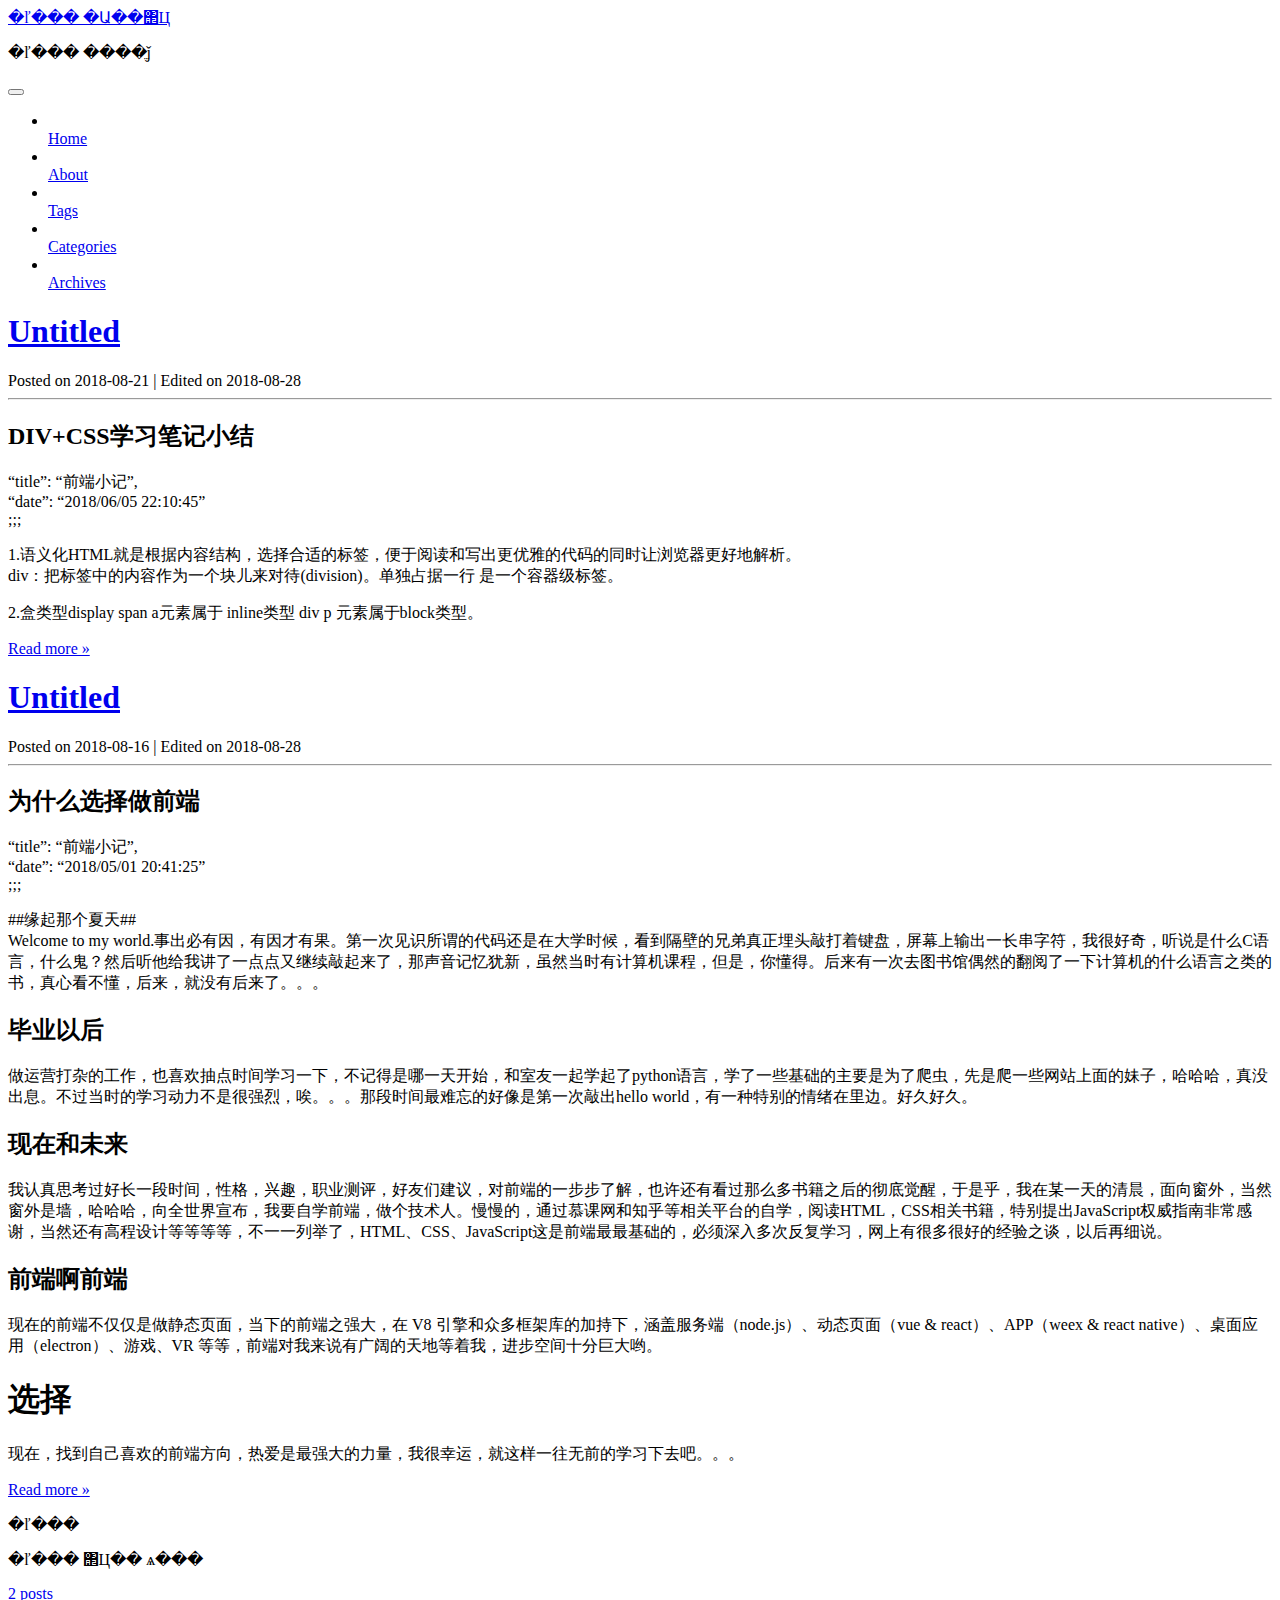
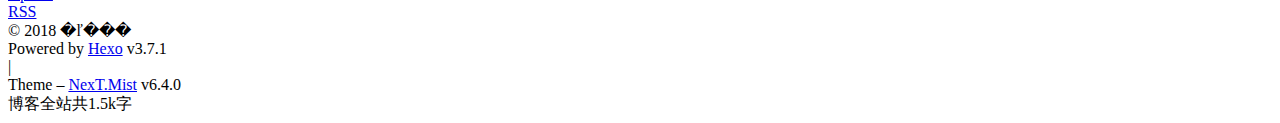
==== commit a64d1c7c: "Site updated: 2018-08-28 12:51:11" ====
--- a/index.html
+++ b/index.html
@@ -14,7 +14,7 @@
   
 
 
-<html class="theme-next muse use-motion" lang="">
+<html class="theme-next mist use-motion" lang="zh-Hans">
 <head>
   <meta charset="UTF-8"/>
 <meta http-equiv="X-UA-Compatible" content="IE=edge" />
@@ -56,21 +56,21 @@
 
 
 
-<link href="/lib/font-awesome/css/font-awesome.min.css?v=4.6.2" rel="stylesheet" type="text/css" />
-
-<link href="/css/main.css?v=6.4.0" rel="stylesheet" type="text/css" />
-
-
-  <link rel="apple-touch-icon" sizes="180x180" href="/images/apple-touch-icon-next.png?v=6.4.0">
-
-
-  <link rel="icon" type="image/png" sizes="32x32" href="/images/favicon-32x32-next.png?v=6.4.0">
-
-
-  <link rel="icon" type="image/png" sizes="16x16" href="/images/favicon-16x16-next.png?v=6.4.0">
-
-
-  <link rel="mask-icon" href="/images/logo.svg?v=6.4.0" color="#222">
+<link href="/junzi100.github.io/lib/font-awesome/css/font-awesome.min.css?v=4.6.2" rel="stylesheet" type="text/css" />
+
+<link href="/junzi100.github.io/css/main.css?v=6.4.0" rel="stylesheet" type="text/css" />
+
+
+  <link rel="apple-touch-icon" sizes="180x180" href="/junzi100.github.io/images/apple-touch-icon-next.png?v=6.4.0">
+
+
+  <link rel="icon" type="image/png" sizes="32x32" href="/junzi100.github.io/images/favicon-32x32-next.png?v=6.4.0">
+
+
+  <link rel="icon" type="image/png" sizes="16x16" href="/junzi100.github.io/images/favicon-16x16-next.png?v=6.4.0">
+
+
+  <link rel="mask-icon" href="/junzi100.github.io/images/logo.svg?v=6.4.0" color="#222">
 
 
 
@@ -83,10 +83,10 @@
 <script type="text/javascript" id="hexo.configurations">
   var NexT = window.NexT || {};
   var CONFIG = {
-    root: '/',
-    scheme: 'Muse',
+    root: '/junzi100.github.io/',
+    scheme: 'Mist',
     version: '6.4.0',
-    sidebar: {"position":"left","display":"post","offset":12,"b2t":false,"scrollpercent":false,"onmobile":false},
+    sidebar: {"position":"left","display":"always","offset":12,"b2t":false,"scrollpercent":false,"onmobile":false},
     fancybox: false,
     fastclick: false,
     lazyload: false,
@@ -108,22 +108,26 @@
 
 
 
-  <meta property="og:type" content="website">
-<meta property="og:title" content="Hexo">
-<meta property="og:url" content="http://yoursite.com/index.html">
-<meta property="og:site_name" content="Hexo">
-<meta property="og:locale" content="default">
+  <meta name="description" content="�ľ��� ΢Ц�� ѧ���">
+<meta name="keywords" content="�ľ��� ΢Ц ���">
+<meta property="og:type" content="website">
+<meta property="og:title" content="�ľ��� �Ա��΢Ц">
+<meta property="og:url" content="http://junzi100.github.io/index.html">
+<meta property="og:site_name" content="�ľ��� �Ա��΢Ц">
+<meta property="og:description" content="�ľ��� ΢Ц�� ѧ���">
+<meta property="og:locale" content="zh-Hans">
 <meta name="twitter:card" content="summary">
-<meta name="twitter:title" content="Hexo">
-
-
-
-  <link rel="alternate" href="/atom.xml" title="Hexo" type="application/atom+xml" />
-
-
-
-
-  <link rel="canonical" href="http://yoursite.com/"/>
+<meta name="twitter:title" content="�ľ��� �Ա��΢Ц">
+<meta name="twitter:description" content="�ľ��� ΢Ц�� ѧ���">
+
+
+
+  <link rel="alternate" href="/junzi100.github.io/atom.xml" title="�ľ��� �Ա��΢Ц" type="application/atom+xml" />
+
+
+
+
+  <link rel="canonical" href="http://junzi100.github.io/"/>
 
 
 
@@ -133,7 +137,7 @@
   };
 </script>
 
-  <title>Hexo</title>
+  <title>�ľ��� �Ա��΢Ц</title>
   
 
 
@@ -173,7 +177,7 @@
 
 </head>
 
-<body itemscope itemtype="http://schema.org/WebPage" lang="default">
+<body itemscope itemtype="http://schema.org/WebPage" lang="zh-Hans">
 
   
   
@@ -190,12 +194,16 @@
     
 
     <div class="custom-logo-site-title">
-      <a href="/" class="brand" rel="start">
+      <a href="/junzi100.github.io/" class="brand" rel="start">
         <span class="logo-line-before"><i></i></span>
-        <span class="site-title">Hexo</span>
+        <span class="site-title">�ľ��� �Ա��΢Ц</span>
         <span class="logo-line-after"><i></i></span>
       </a>
     </div>
+    
+      
+        <p class="site-subtitle">�ľ��� ����ֱǰ</p>
+      
     
   </div>
 
@@ -218,17 +226,41 @@
         
         
           
-          <li class="menu-item menu-item-home menu-item-active">
-    <a href="/" rel="section">
-      <i class="menu-item-icon fa fa-fw fa-home"></i> <br />Startseite</a>
+          <li class="menu-item menu-item-home">
+    <a href="/junzi100.github.io/" rel="section">
+      <i class="menu-item-icon fa fa-fw fa-home"></i> <br />Home</a>
   </li>
         
         
         
           
+          <li class="menu-item menu-item-about">
+    <a href="/junzi100.github.io/about/" rel="section">
+      <i class="menu-item-icon fa fa-fw fa-user"></i> <br />About</a>
+  </li>
+        
+        
+        
+          
+          <li class="menu-item menu-item-tags">
+    <a href="/junzi100.github.io/tags/" rel="section">
+      <i class="menu-item-icon fa fa-fw fa-tags"></i> <br />Tags</a>
+  </li>
+        
+        
+        
+          
+          <li class="menu-item menu-item-categories">
+    <a href="/junzi100.github.io/categories/" rel="section">
+      <i class="menu-item-icon fa fa-fw fa-th"></i> <br />Categories</a>
+  </li>
+        
+        
+        
+          
           <li class="menu-item menu-item-archives">
-    <a href="/archives/" rel="section">
-      <i class="menu-item-icon fa fa-fw fa-archive"></i> <br />Archiv</a>
+    <a href="/junzi100.github.io/archives/" rel="section">
+      <i class="menu-item-icon fa fa-fw fa-archive"></i> <br />Archives</a>
   </li>
 
       
@@ -279,16 +311,16 @@
   
   
   <div class="post-block">
-    <link itemprop="mainEntityOfPage" href="http://yoursite.com/2018/08/16/2018-05-01-前端加油/">
+    <link itemprop="mainEntityOfPage" href="http://junzi100.github.io/junzi100.github.io/2018/08/21/2018-06-05-前端2/">
 
     <span hidden itemprop="author" itemscope itemtype="http://schema.org/Person">
-      <meta itemprop="name" content="John Doe">
-      <meta itemprop="description" content="">
-      <meta itemprop="image" content="/images/avatar.gif">
+      <meta itemprop="name" content="�ľ���">
+      <meta itemprop="description" content="�ľ��� ΢Ц�� ѧ���">
+      <meta itemprop="image" content="/junzi100.github.io/images/avatar.gif">
     </span>
 
     <span hidden itemprop="publisher" itemscope itemtype="http://schema.org/Organization">
-      <meta itemprop="name" content="Hexo">
+      <meta itemprop="name" content="�ľ��� �Ա��΢Ц">
     </span>
 
     
@@ -298,8 +330,8 @@
         
           <h1 class="post-title" itemprop="name headline">
                 
-                <a class="post-title-link" href="/2018/08/16/2018-05-01-前端加油/" itemprop="url">
-                  Unbenannt
+                <a class="post-title-link" href="/junzi100.github.io/2018/08/21/2018-06-05-前端2/" itemprop="url">
+                  Untitled
                 </a>
               
             
@@ -318,19 +350,190 @@
                 <i class="fa fa-calendar-o"></i>
               </span>
               
-                <span class="post-meta-item-text">Veröffentlicht am</span>
-              
-
-              
-                
-              
-
-              <time title="Post created: 2018-08-16 14:47:28 / Updated at: 16:15:16" itemprop="dateCreated datePublished" datetime="2018-08-16T14:47:28+08:00">2018-08-16</time>
-            
-
-            
-              
-
+                <span class="post-meta-item-text">Posted on</span>
+              
+
+              
+                
+              
+
+              <time title="Created: 2018-08-21 17:27:45" itemprop="dateCreated datePublished" datetime="2018-08-21T17:27:45+08:00">2018-08-21</time>
+            
+
+            
+              
+
+              
+                
+                <span class="post-meta-divider">|</span>
+                
+
+                <span class="post-meta-item-icon">
+                  <i class="fa fa-calendar-check-o"></i>
+                </span>
+                
+                  <span class="post-meta-item-text">Edited on</span>
+                
+                <time title="Modified: 2018-08-28 01:36:02" itemprop="dateModified" datetime="2018-08-28T01:36:02+08:00">2018-08-28</time>
+              
+            
+          </span>
+
+          
+
+          
+            
+          
+
+          
+          
+
+          
+
+          
+
+          
+
+        </div>
+      </header>
+    
+
+    
+    
+    
+    <div class="post-body" itemprop="articleBody">
+
+      
+      
+
+      
+        
+          <hr>
+<h2 id="DIV-CSS学习笔记小结"><a href="#DIV-CSS学习笔记小结" class="headerlink" title="DIV+CSS学习笔记小结"></a>DIV+CSS学习笔记小结</h2><p>“title”: “前端小记”,<br>“date”: “2018/06/05 22:10:45”<br>;;;</p>
+<p>1.语义化HTML就是根据内容结构，选择合适的标签，便于阅读和写出更优雅的代码的同时让浏览器更好地解析。<br>div：把标签中的内容作为一个块儿来对待(division)。单独占据一行 是一个容器级标签。</p>
+<p>2.盒类型display  span  a元素属于 inline类型  div p  元素属于block类型。</p>
+          <!--noindex-->
+          <div class="post-button text-center">
+            <a class="btn" href="/junzi100.github.io/2018/08/21/2018-06-05-前端2/#more" rel="contents">
+              Read more &raquo;
+            </a>
+          </div>
+          <!--/noindex-->
+        
+      
+    </div>
+
+    
+
+    
+    
+    
+
+    
+
+    
+
+    
+
+    <footer class="post-footer">
+      
+
+      
+
+      
+
+      
+      
+        <div class="post-eof"></div>
+      
+    </footer>
+  </div>
+  
+  
+  
+  </article>
+
+
+    
+      
+
+  
+
+  
+  
+  
+
+  
+
+  <article class="post post-type-normal" itemscope itemtype="http://schema.org/Article">
+  
+  
+  
+  <div class="post-block">
+    <link itemprop="mainEntityOfPage" href="http://junzi100.github.io/junzi100.github.io/2018/08/16/2018-05-01-前端加油/">
+
+    <span hidden itemprop="author" itemscope itemtype="http://schema.org/Person">
+      <meta itemprop="name" content="�ľ���">
+      <meta itemprop="description" content="�ľ��� ΢Ц�� ѧ���">
+      <meta itemprop="image" content="/junzi100.github.io/images/avatar.gif">
+    </span>
+
+    <span hidden itemprop="publisher" itemscope itemtype="http://schema.org/Organization">
+      <meta itemprop="name" content="�ľ��� �Ա��΢Ц">
+    </span>
+
+    
+      <header class="post-header">
+
+        
+        
+          <h1 class="post-title" itemprop="name headline">
+                
+                <a class="post-title-link" href="/junzi100.github.io/2018/08/16/2018-05-01-前端加油/" itemprop="url">
+                  Untitled
+                </a>
+              
+            
+          </h1>
+        
+
+        <div class="post-meta">
+          <span class="post-time">
+
+            
+            
+            
+
+            
+              <span class="post-meta-item-icon">
+                <i class="fa fa-calendar-o"></i>
+              </span>
+              
+                <span class="post-meta-item-text">Posted on</span>
+              
+
+              
+                
+              
+
+              <time title="Created: 2018-08-16 14:47:28" itemprop="dateCreated datePublished" datetime="2018-08-16T14:47:28+08:00">2018-08-16</time>
+            
+
+            
+              
+
+              
+                
+                <span class="post-meta-divider">|</span>
+                
+
+                <span class="post-meta-item-icon">
+                  <i class="fa fa-calendar-check-o"></i>
+                </span>
+                
+                  <span class="post-meta-item-text">Edited on</span>
+                
+                <time title="Modified: 2018-08-28 01:36:51" itemprop="dateModified" datetime="2018-08-28T01:36:51+08:00">2018-08-28</time>
               
             
           </span>
@@ -373,155 +576,11 @@
 <h1 id="选择"><a href="#选择" class="headerlink" title="选择"></a>选择</h1><p>现在，找到自己喜欢的前端方向，热爱是最强大的力量，我很幸运，就这样一往无前的学习下去吧。。。<br>
           <!--noindex-->
           <div class="post-button text-center">
-            <a class="btn" href="/2018/08/16/2018-05-01-前端加油/#more" rel="contents">
-              Weiterlesen &raquo;
+            <a class="btn" href="/junzi100.github.io/2018/08/16/2018-05-01-前端加油/#more" rel="contents">
+              Read more &raquo;
             </a>
           </div>
           <!--/noindex-->
-        
-      
-    </div>
-
-    
-
-    
-    
-    
-
-    
-
-    
-
-    
-
-    <footer class="post-footer">
-      
-
-      
-
-      
-
-      
-      
-        <div class="post-eof"></div>
-      
-    </footer>
-  </div>
-  
-  
-  
-  </article>
-
-
-    
-      
-
-  
-
-  
-  
-  
-
-  
-
-  <article class="post post-type-normal" itemscope itemtype="http://schema.org/Article">
-  
-  
-  
-  <div class="post-block">
-    <link itemprop="mainEntityOfPage" href="http://yoursite.com/2018/08/16/hello-world/">
-
-    <span hidden itemprop="author" itemscope itemtype="http://schema.org/Person">
-      <meta itemprop="name" content="John Doe">
-      <meta itemprop="description" content="">
-      <meta itemprop="image" content="/images/avatar.gif">
-    </span>
-
-    <span hidden itemprop="publisher" itemscope itemtype="http://schema.org/Organization">
-      <meta itemprop="name" content="Hexo">
-    </span>
-
-    
-      <header class="post-header">
-
-        
-        
-          <h1 class="post-title" itemprop="name headline">
-                
-                <a class="post-title-link" href="/2018/08/16/hello-world/" itemprop="url">
-                  Hello World
-                </a>
-              
-            
-          </h1>
-        
-
-        <div class="post-meta">
-          <span class="post-time">
-
-            
-            
-            
-
-            
-              <span class="post-meta-item-icon">
-                <i class="fa fa-calendar-o"></i>
-              </span>
-              
-                <span class="post-meta-item-text">Veröffentlicht am</span>
-              
-
-              
-                
-              
-
-              <time title="Post created: 2018-08-16 08:44:15" itemprop="dateCreated datePublished" datetime="2018-08-16T08:44:15+08:00">2018-08-16</time>
-            
-
-            
-          </span>
-
-          
-
-          
-            
-          
-
-          
-          
-
-          
-
-          
-
-          
-
-        </div>
-      </header>
-    
-
-    
-    
-    
-    <div class="post-body" itemprop="articleBody">
-
-      
-      
-
-      
-        
-          
-            <p>Welcome to <a href="https://hexo.io/" target="_blank" rel="noopener">Hexo</a>! This is your very first post. Check <a href="https://hexo.io/docs/" target="_blank" rel="noopener">documentation</a> for more info. If you get any problems when using Hexo, you can find the answer in <a href="https://hexo.io/docs/troubleshooting.html" target="_blank" rel="noopener">troubleshooting</a> or you can ask me on <a href="https://github.com/hexojs/hexo/issues" target="_blank" rel="noopener">GitHub</a>.</p>
-<h2 id="Quick-Start"><a href="#Quick-Start" class="headerlink" title="Quick Start"></a>Quick Start</h2><h3 id="Create-a-new-post"><a href="#Create-a-new-post" class="headerlink" title="Create a new post"></a>Create a new post</h3><figure class="highlight bash"><table><tr><td class="gutter"><pre><span class="line">1</span><br></pre></td><td class="code"><pre><span class="line">$ hexo new <span class="string">"My New Post"</span></span><br></pre></td></tr></table></figure>
-<p>More info: <a href="https://hexo.io/docs/writing.html" target="_blank" rel="noopener">Writing</a></p>
-<h3 id="Run-server"><a href="#Run-server" class="headerlink" title="Run server"></a>Run server</h3><figure class="highlight bash"><table><tr><td class="gutter"><pre><span class="line">1</span><br></pre></td><td class="code"><pre><span class="line">$ hexo server</span><br></pre></td></tr></table></figure>
-<p>More info: <a href="https://hexo.io/docs/server.html" target="_blank" rel="noopener">Server</a></p>
-<h3 id="Generate-static-files"><a href="#Generate-static-files" class="headerlink" title="Generate static files"></a>Generate static files</h3><figure class="highlight bash"><table><tr><td class="gutter"><pre><span class="line">1</span><br></pre></td><td class="code"><pre><span class="line">$ hexo generate</span><br></pre></td></tr></table></figure>
-<p>More info: <a href="https://hexo.io/docs/generating.html" target="_blank" rel="noopener">Generating</a></p>
-<h3 id="Deploy-to-remote-sites"><a href="#Deploy-to-remote-sites" class="headerlink" title="Deploy to remote sites"></a>Deploy to remote sites</h3><figure class="highlight bash"><table><tr><td class="gutter"><pre><span class="line">1</span><br></pre></td><td class="code"><pre><span class="line">$ hexo deploy</span><br></pre></td></tr></table></figure>
-<p>More info: <a href="https://hexo.io/docs/deployment.html" target="_blank" rel="noopener">Deployment</a></p>
-
-          
         
       
     </div>
@@ -590,8 +649,8 @@
         <div class="site-overview">
           <div class="site-author motion-element" itemprop="author" itemscope itemtype="http://schema.org/Person">
             
-              <p class="site-author-name" itemprop="name">John Doe</p>
-              <p class="site-description motion-element" itemprop="description"></p>
+              <p class="site-author-name" itemprop="name">�ľ���</p>
+              <p class="site-description motion-element" itemprop="description">�ľ��� ΢Ц�� ѧ���</p>
           </div>
 
           
@@ -599,10 +658,10 @@
               
                 <div class="site-state-item site-state-posts">
                 
-                  <a href="/archives/">
+                  <a href="/junzi100.github.io/archives/">
                 
                     <span class="site-state-item-count">2</span>
-                    <span class="site-state-item-name">Artikel</span>
+                    <span class="site-state-item-name">posts</span>
                   </a>
                 </div>
               
@@ -615,7 +674,7 @@
 
           
             <div class="feed-link motion-element">
-              <a href="/atom.xml" rel="alternate">
+              <a href="/junzi100.github.io/atom.xml" rel="alternate">
                 <i class="fa fa-rss"></i>
                 RSS
               </a>
@@ -656,7 +715,7 @@
   <span class="with-love" id="animate">
     <i class="fa fa-user"></i>
   </span>
-  <span class="author" itemprop="copyrightHolder">John Doe</span>
+  <span class="author" itemprop="copyrightHolder">�ľ���</span>
 
   
 
@@ -666,7 +725,7 @@
 
 
 
-  <div class="powered-by">Erstellt mit  <a class="theme-link" target="_blank" href="https://hexo.io">Hexo</a> v3.7.1</div>
+  <div class="powered-by">Powered by <a class="theme-link" target="_blank" href="https://hexo.io">Hexo</a> v3.7.1</div>
 
 
 
@@ -674,8 +733,15 @@
 
 
 
-  <div class="theme-info">Theme – <a class="theme-link" target="_blank" href="https://theme-next.org">NexT.Muse</a> v6.4.0</div>
-
+  <div class="theme-info">Theme – <a class="theme-link" target="_blank" href="https://theme-next.org">NexT.Mist</a> v6.4.0</div>
+
+
+
+
+<div class="theme-info">
+  <div class="powered-by"></div>
+  <span class="post-count">博客全站共1.5k字</span>
+</div>
 
 
 
@@ -741,38 +807,38 @@
 
   
   
-    <script type="text/javascript" src="/lib/jquery/index.js?v=2.1.3"></script>
-  
-
-  
-  
-    <script type="text/javascript" src="/lib/velocity/velocity.min.js?v=1.2.1"></script>
-  
-
-  
-  
-    <script type="text/javascript" src="/lib/velocity/velocity.ui.min.js?v=1.2.1"></script>
-  
-
-
-  
-
-
-  <script type="text/javascript" src="/js/src/utils.js?v=6.4.0"></script>
-
-  <script type="text/javascript" src="/js/src/motion.js?v=6.4.0"></script>
-
-
-
-  
-  
-
-  
-
-  
-
-
-  <script type="text/javascript" src="/js/src/bootstrap.js?v=6.4.0"></script>
+    <script type="text/javascript" src="/junzi100.github.io/lib/jquery/index.js?v=2.1.3"></script>
+  
+
+  
+  
+    <script type="text/javascript" src="/junzi100.github.io/lib/velocity/velocity.min.js?v=1.2.1"></script>
+  
+
+  
+  
+    <script type="text/javascript" src="/junzi100.github.io/lib/velocity/velocity.ui.min.js?v=1.2.1"></script>
+  
+
+
+  
+
+
+  <script type="text/javascript" src="/junzi100.github.io/js/src/utils.js?v=6.4.0"></script>
+
+  <script type="text/javascript" src="/junzi100.github.io/js/src/motion.js?v=6.4.0"></script>
+
+
+
+  
+  
+
+  
+
+  
+
+
+  <script type="text/javascript" src="/junzi100.github.io/js/src/bootstrap.js?v=6.4.0"></script>
 
 
 
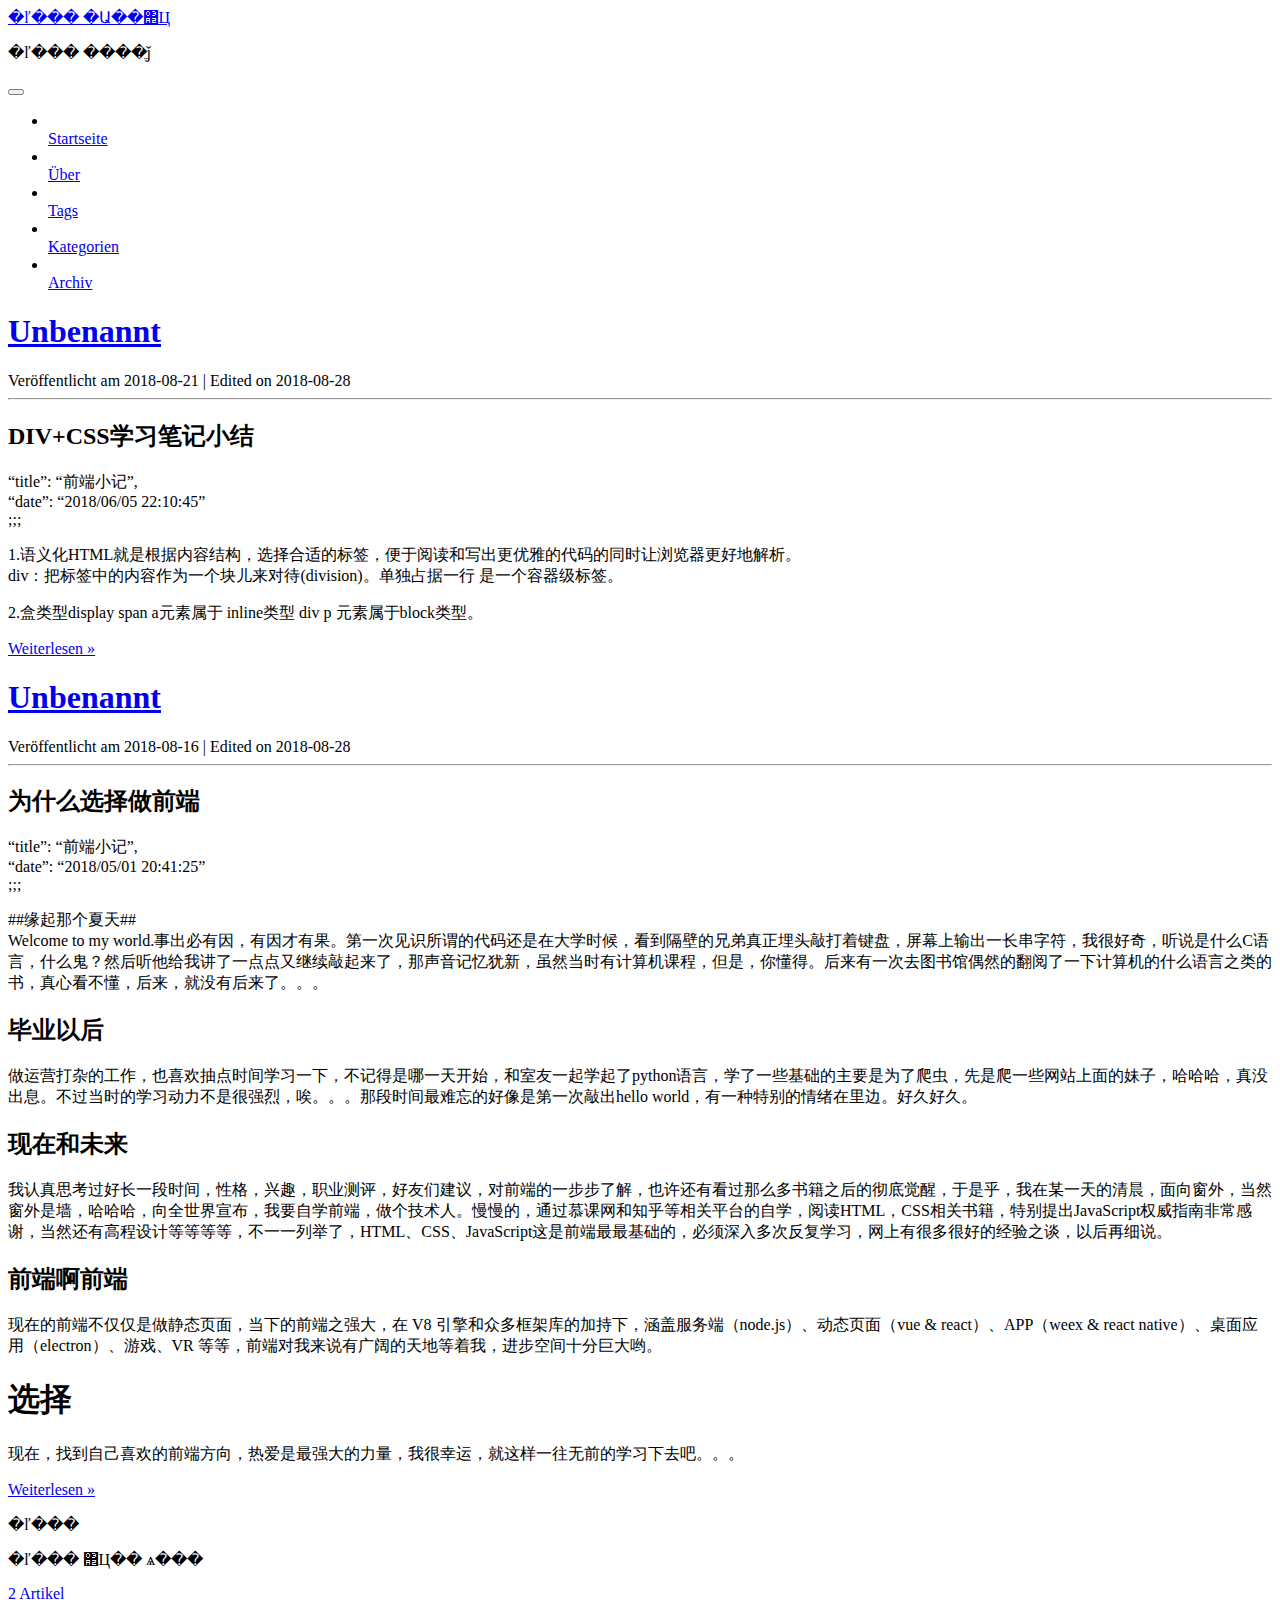
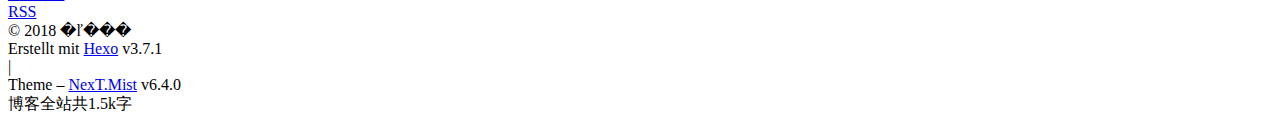
==== commit 0a38fe47: "Site updated: 2018-08-28 13:15:17" ====
--- a/index.html
+++ b/index.html
@@ -56,21 +56,21 @@
 
 
 
-<link href="/junzi100.github.io/lib/font-awesome/css/font-awesome.min.css?v=4.6.2" rel="stylesheet" type="text/css" />
-
-<link href="/junzi100.github.io/css/main.css?v=6.4.0" rel="stylesheet" type="text/css" />
-
-
-  <link rel="apple-touch-icon" sizes="180x180" href="/junzi100.github.io/images/apple-touch-icon-next.png?v=6.4.0">
-
-
-  <link rel="icon" type="image/png" sizes="32x32" href="/junzi100.github.io/images/favicon-32x32-next.png?v=6.4.0">
-
-
-  <link rel="icon" type="image/png" sizes="16x16" href="/junzi100.github.io/images/favicon-16x16-next.png?v=6.4.0">
-
-
-  <link rel="mask-icon" href="/junzi100.github.io/images/logo.svg?v=6.4.0" color="#222">
+<link href="/blogs/lib/font-awesome/css/font-awesome.min.css?v=4.6.2" rel="stylesheet" type="text/css" />
+
+<link href="/blogs/css/main.css?v=6.4.0" rel="stylesheet" type="text/css" />
+
+
+  <link rel="apple-touch-icon" sizes="180x180" href="/blogs/images/apple-touch-icon-next.png?v=6.4.0">
+
+
+  <link rel="icon" type="image/png" sizes="32x32" href="/blogs/images/favicon-32x32-next.png?v=6.4.0">
+
+
+  <link rel="icon" type="image/png" sizes="16x16" href="/blogs/images/favicon-16x16-next.png?v=6.4.0">
+
+
+  <link rel="mask-icon" href="/blogs/images/logo.svg?v=6.4.0" color="#222">
 
 
 
@@ -83,7 +83,7 @@
 <script type="text/javascript" id="hexo.configurations">
   var NexT = window.NexT || {};
   var CONFIG = {
-    root: '/junzi100.github.io/',
+    root: '/blogs/',
     scheme: 'Mist',
     version: '6.4.0',
     sidebar: {"position":"left","display":"always","offset":12,"b2t":false,"scrollpercent":false,"onmobile":false},
@@ -112,7 +112,7 @@
 <meta name="keywords" content="�ľ��� ΢Ц ���">
 <meta property="og:type" content="website">
 <meta property="og:title" content="�ľ��� �Ա��΢Ц">
-<meta property="og:url" content="http://junzi100.github.io/index.html">
+<meta property="og:url" content="https://junzi100.github.io/blogs/index.html">
 <meta property="og:site_name" content="�ľ��� �Ա��΢Ц">
 <meta property="og:description" content="�ľ��� ΢Ц�� ѧ���">
 <meta property="og:locale" content="zh-Hans">
@@ -122,12 +122,12 @@
 
 
 
-  <link rel="alternate" href="/junzi100.github.io/atom.xml" title="�ľ��� �Ա��΢Ц" type="application/atom+xml" />
-
-
-
-
-  <link rel="canonical" href="http://junzi100.github.io/"/>
+  <link rel="alternate" href="/blogs/atom.xml" title="�ľ��� �Ա��΢Ц" type="application/atom+xml" />
+
+
+
+
+  <link rel="canonical" href="https://junzi100.github.io/blogs/"/>
 
 
 
@@ -194,7 +194,7 @@
     
 
     <div class="custom-logo-site-title">
-      <a href="/junzi100.github.io/" class="brand" rel="start">
+      <a href="/blogs/" class="brand" rel="start">
         <span class="logo-line-before"><i></i></span>
         <span class="site-title">�ľ��� �Ա��΢Ц</span>
         <span class="logo-line-after"><i></i></span>
@@ -227,23 +227,23 @@
         
           
           <li class="menu-item menu-item-home">
-    <a href="/junzi100.github.io/" rel="section">
-      <i class="menu-item-icon fa fa-fw fa-home"></i> <br />Home</a>
+    <a href="/blogs/" rel="section">
+      <i class="menu-item-icon fa fa-fw fa-home"></i> <br />Startseite</a>
   </li>
         
         
         
           
           <li class="menu-item menu-item-about">
-    <a href="/junzi100.github.io/about/" rel="section">
-      <i class="menu-item-icon fa fa-fw fa-user"></i> <br />About</a>
+    <a href="/blogs/about/" rel="section">
+      <i class="menu-item-icon fa fa-fw fa-user"></i> <br />Über</a>
   </li>
         
         
         
           
           <li class="menu-item menu-item-tags">
-    <a href="/junzi100.github.io/tags/" rel="section">
+    <a href="/blogs/tags/" rel="section">
       <i class="menu-item-icon fa fa-fw fa-tags"></i> <br />Tags</a>
   </li>
         
@@ -251,16 +251,16 @@
         
           
           <li class="menu-item menu-item-categories">
-    <a href="/junzi100.github.io/categories/" rel="section">
-      <i class="menu-item-icon fa fa-fw fa-th"></i> <br />Categories</a>
+    <a href="/blogs/categories/" rel="section">
+      <i class="menu-item-icon fa fa-fw fa-th"></i> <br />Kategorien</a>
   </li>
         
         
         
           
           <li class="menu-item menu-item-archives">
-    <a href="/junzi100.github.io/archives/" rel="section">
-      <i class="menu-item-icon fa fa-fw fa-archive"></i> <br />Archives</a>
+    <a href="/blogs/archives/" rel="section">
+      <i class="menu-item-icon fa fa-fw fa-archive"></i> <br />Archiv</a>
   </li>
 
       
@@ -311,12 +311,12 @@
   
   
   <div class="post-block">
-    <link itemprop="mainEntityOfPage" href="http://junzi100.github.io/junzi100.github.io/2018/08/21/2018-06-05-前端2/">
+    <link itemprop="mainEntityOfPage" href="https://junzi100.github.io/blogs/blogs/2018/08/21/2018-06-05-前端2/">
 
     <span hidden itemprop="author" itemscope itemtype="http://schema.org/Person">
       <meta itemprop="name" content="�ľ���">
       <meta itemprop="description" content="�ľ��� ΢Ц�� ѧ���">
-      <meta itemprop="image" content="/junzi100.github.io/images/avatar.gif">
+      <meta itemprop="image" content="/blogs/images/avatar.gif">
     </span>
 
     <span hidden itemprop="publisher" itemscope itemtype="http://schema.org/Organization">
@@ -330,8 +330,8 @@
         
           <h1 class="post-title" itemprop="name headline">
                 
-                <a class="post-title-link" href="/junzi100.github.io/2018/08/21/2018-06-05-前端2/" itemprop="url">
-                  Untitled
+                <a class="post-title-link" href="/blogs/2018/08/21/2018-06-05-前端2/" itemprop="url">
+                  Unbenannt
                 </a>
               
             
@@ -350,14 +350,14 @@
                 <i class="fa fa-calendar-o"></i>
               </span>
               
-                <span class="post-meta-item-text">Posted on</span>
-              
-
-              
-                
-              
-
-              <time title="Created: 2018-08-21 17:27:45" itemprop="dateCreated datePublished" datetime="2018-08-21T17:27:45+08:00">2018-08-21</time>
+                <span class="post-meta-item-text">Veröffentlicht am</span>
+              
+
+              
+                
+              
+
+              <time title="Post created: 2018-08-21 17:27:45" itemprop="dateCreated datePublished" datetime="2018-08-21T17:27:45+08:00">2018-08-21</time>
             
 
             
@@ -374,7 +374,7 @@
                 
                   <span class="post-meta-item-text">Edited on</span>
                 
-                <time title="Modified: 2018-08-28 01:36:02" itemprop="dateModified" datetime="2018-08-28T01:36:02+08:00">2018-08-28</time>
+                <time title="Updated at: 2018-08-28 01:36:02" itemprop="dateModified" datetime="2018-08-28T01:36:02+08:00">2018-08-28</time>
               
             
           </span>
@@ -414,8 +414,8 @@
 <p>2.盒类型display  span  a元素属于 inline类型  div p  元素属于block类型。</p>
           <!--noindex-->
           <div class="post-button text-center">
-            <a class="btn" href="/junzi100.github.io/2018/08/21/2018-06-05-前端2/#more" rel="contents">
-              Read more &raquo;
+            <a class="btn" href="/blogs/2018/08/21/2018-06-05-前端2/#more" rel="contents">
+              Weiterlesen &raquo;
             </a>
           </div>
           <!--/noindex-->
@@ -470,12 +470,12 @@
   
   
   <div class="post-block">
-    <link itemprop="mainEntityOfPage" href="http://junzi100.github.io/junzi100.github.io/2018/08/16/2018-05-01-前端加油/">
+    <link itemprop="mainEntityOfPage" href="https://junzi100.github.io/blogs/blogs/2018/08/16/2018-05-01-前端加油/">
 
     <span hidden itemprop="author" itemscope itemtype="http://schema.org/Person">
       <meta itemprop="name" content="�ľ���">
       <meta itemprop="description" content="�ľ��� ΢Ц�� ѧ���">
-      <meta itemprop="image" content="/junzi100.github.io/images/avatar.gif">
+      <meta itemprop="image" content="/blogs/images/avatar.gif">
     </span>
 
     <span hidden itemprop="publisher" itemscope itemtype="http://schema.org/Organization">
@@ -489,8 +489,8 @@
         
           <h1 class="post-title" itemprop="name headline">
                 
-                <a class="post-title-link" href="/junzi100.github.io/2018/08/16/2018-05-01-前端加油/" itemprop="url">
-                  Untitled
+                <a class="post-title-link" href="/blogs/2018/08/16/2018-05-01-前端加油/" itemprop="url">
+                  Unbenannt
                 </a>
               
             
@@ -509,14 +509,14 @@
                 <i class="fa fa-calendar-o"></i>
               </span>
               
-                <span class="post-meta-item-text">Posted on</span>
-              
-
-              
-                
-              
-
-              <time title="Created: 2018-08-16 14:47:28" itemprop="dateCreated datePublished" datetime="2018-08-16T14:47:28+08:00">2018-08-16</time>
+                <span class="post-meta-item-text">Veröffentlicht am</span>
+              
+
+              
+                
+              
+
+              <time title="Post created: 2018-08-16 14:47:28" itemprop="dateCreated datePublished" datetime="2018-08-16T14:47:28+08:00">2018-08-16</time>
             
 
             
@@ -533,7 +533,7 @@
                 
                   <span class="post-meta-item-text">Edited on</span>
                 
-                <time title="Modified: 2018-08-28 01:36:51" itemprop="dateModified" datetime="2018-08-28T01:36:51+08:00">2018-08-28</time>
+                <time title="Updated at: 2018-08-28 01:36:51" itemprop="dateModified" datetime="2018-08-28T01:36:51+08:00">2018-08-28</time>
               
             
           </span>
@@ -576,8 +576,8 @@
 <h1 id="选择"><a href="#选择" class="headerlink" title="选择"></a>选择</h1><p>现在，找到自己喜欢的前端方向，热爱是最强大的力量，我很幸运，就这样一往无前的学习下去吧。。。<br>
           <!--noindex-->
           <div class="post-button text-center">
-            <a class="btn" href="/junzi100.github.io/2018/08/16/2018-05-01-前端加油/#more" rel="contents">
-              Read more &raquo;
+            <a class="btn" href="/blogs/2018/08/16/2018-05-01-前端加油/#more" rel="contents">
+              Weiterlesen &raquo;
             </a>
           </div>
           <!--/noindex-->
@@ -658,10 +658,10 @@
               
                 <div class="site-state-item site-state-posts">
                 
-                  <a href="/junzi100.github.io/archives/">
+                  <a href="/blogs/archives/">
                 
                     <span class="site-state-item-count">2</span>
-                    <span class="site-state-item-name">posts</span>
+                    <span class="site-state-item-name">Artikel</span>
                   </a>
                 </div>
               
@@ -674,7 +674,7 @@
 
           
             <div class="feed-link motion-element">
-              <a href="/junzi100.github.io/atom.xml" rel="alternate">
+              <a href="/blogs/atom.xml" rel="alternate">
                 <i class="fa fa-rss"></i>
                 RSS
               </a>
@@ -725,7 +725,7 @@
 
 
 
-  <div class="powered-by">Powered by <a class="theme-link" target="_blank" href="https://hexo.io">Hexo</a> v3.7.1</div>
+  <div class="powered-by">Erstellt mit  <a class="theme-link" target="_blank" href="https://hexo.io">Hexo</a> v3.7.1</div>
 
 
 
@@ -807,38 +807,38 @@
 
   
   
-    <script type="text/javascript" src="/junzi100.github.io/lib/jquery/index.js?v=2.1.3"></script>
-  
-
-  
-  
-    <script type="text/javascript" src="/junzi100.github.io/lib/velocity/velocity.min.js?v=1.2.1"></script>
-  
-
-  
-  
-    <script type="text/javascript" src="/junzi100.github.io/lib/velocity/velocity.ui.min.js?v=1.2.1"></script>
-  
-
-
-  
-
-
-  <script type="text/javascript" src="/junzi100.github.io/js/src/utils.js?v=6.4.0"></script>
-
-  <script type="text/javascript" src="/junzi100.github.io/js/src/motion.js?v=6.4.0"></script>
-
-
-
-  
-  
-
-  
-
-  
-
-
-  <script type="text/javascript" src="/junzi100.github.io/js/src/bootstrap.js?v=6.4.0"></script>
+    <script type="text/javascript" src="/blogs/lib/jquery/index.js?v=2.1.3"></script>
+  
+
+  
+  
+    <script type="text/javascript" src="/blogs/lib/velocity/velocity.min.js?v=1.2.1"></script>
+  
+
+  
+  
+    <script type="text/javascript" src="/blogs/lib/velocity/velocity.ui.min.js?v=1.2.1"></script>
+  
+
+
+  
+
+
+  <script type="text/javascript" src="/blogs/js/src/utils.js?v=6.4.0"></script>
+
+  <script type="text/javascript" src="/blogs/js/src/motion.js?v=6.4.0"></script>
+
+
+
+  
+  
+
+  
+
+  
+
+
+  <script type="text/javascript" src="/blogs/js/src/bootstrap.js?v=6.4.0"></script>
 
 
 
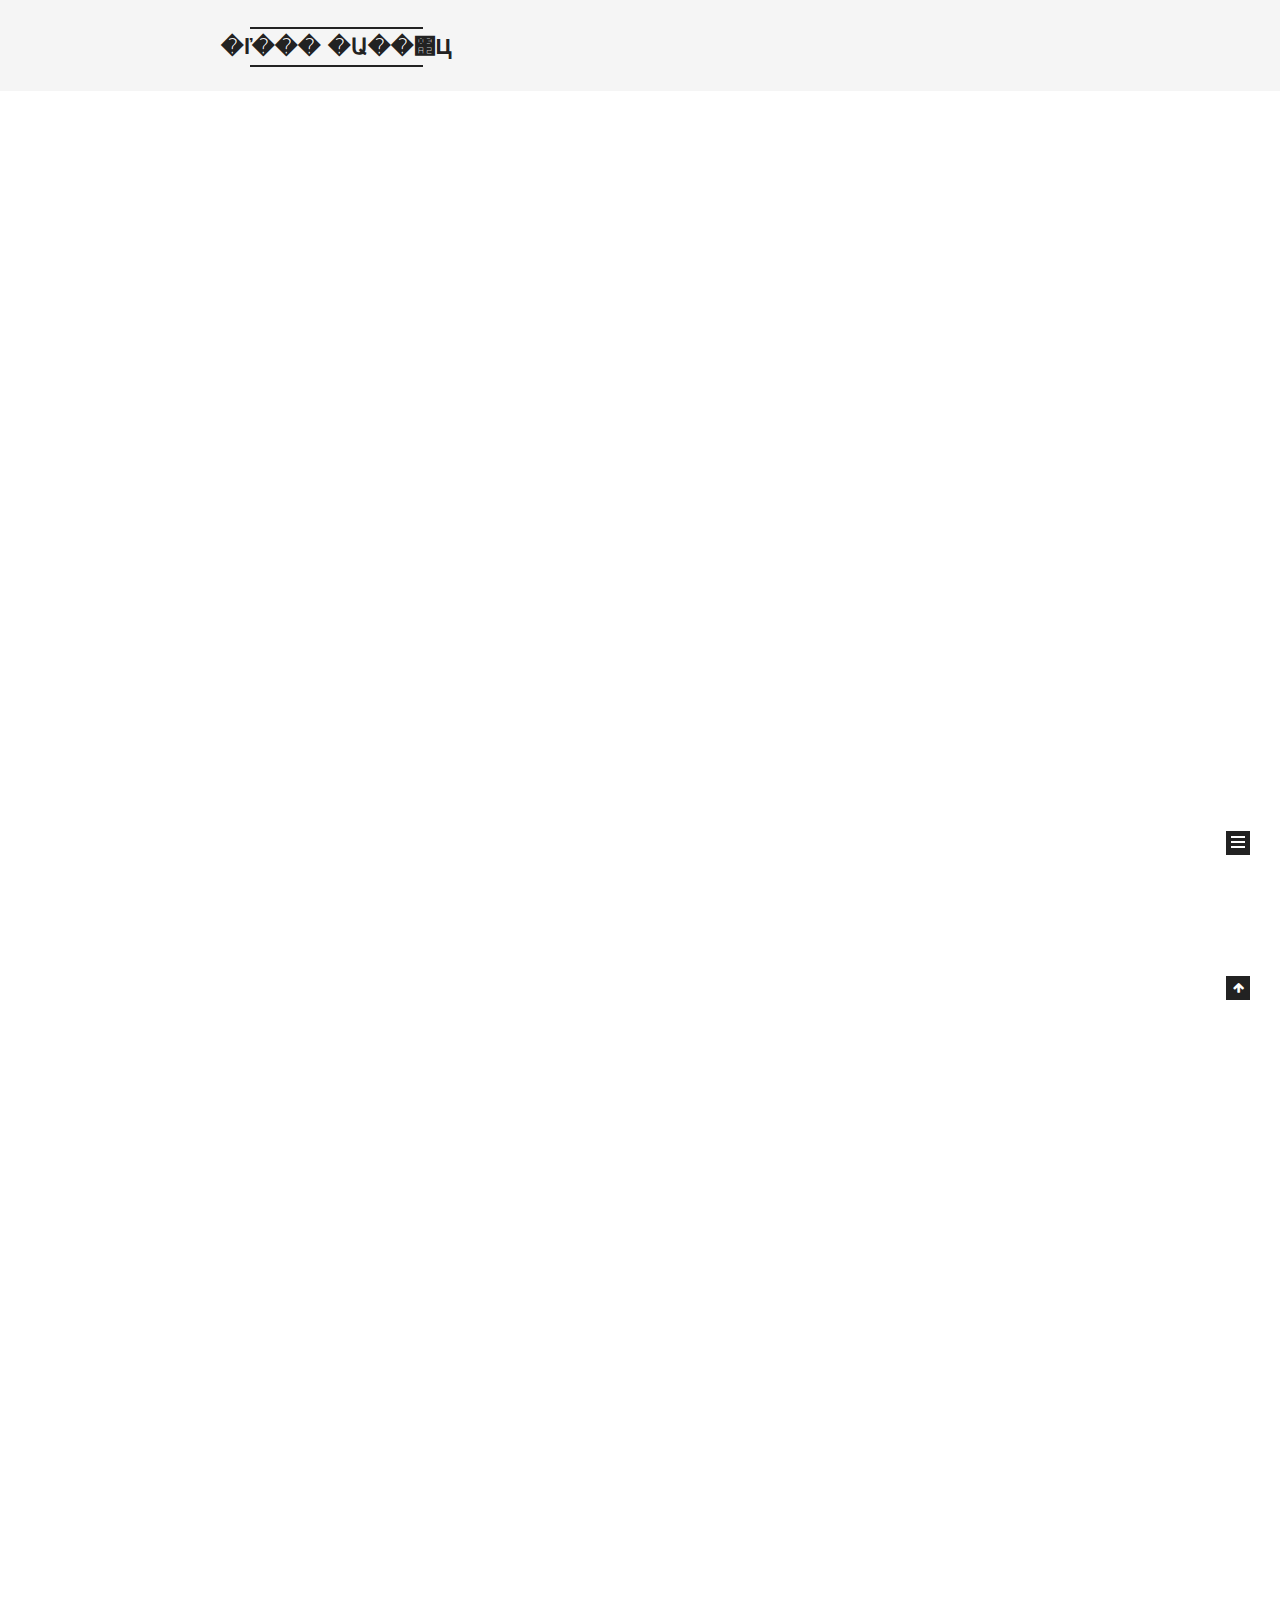
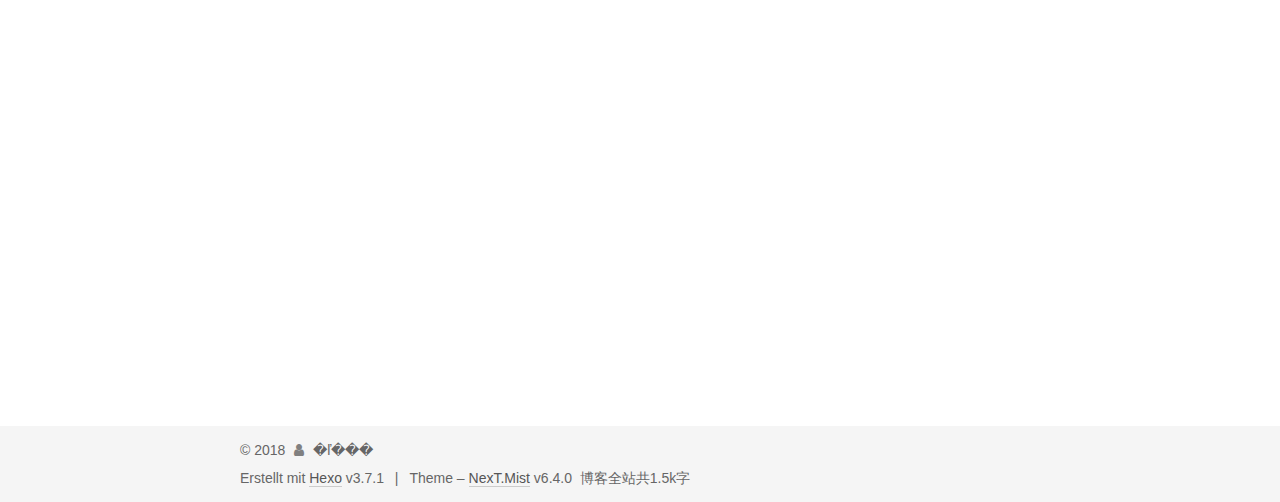
==== commit d1fcf15c: "Site updated: 2018-08-28 15:57:51" ====
--- a/index.html
+++ b/index.html
@@ -56,21 +56,21 @@
 
 
 
-<link href="/blogs/lib/font-awesome/css/font-awesome.min.css?v=4.6.2" rel="stylesheet" type="text/css" />
-
-<link href="/blogs/css/main.css?v=6.4.0" rel="stylesheet" type="text/css" />
-
-
-  <link rel="apple-touch-icon" sizes="180x180" href="/blogs/images/apple-touch-icon-next.png?v=6.4.0">
-
-
-  <link rel="icon" type="image/png" sizes="32x32" href="/blogs/images/favicon-32x32-next.png?v=6.4.0">
-
-
-  <link rel="icon" type="image/png" sizes="16x16" href="/blogs/images/favicon-16x16-next.png?v=6.4.0">
-
-
-  <link rel="mask-icon" href="/blogs/images/logo.svg?v=6.4.0" color="#222">
+<link href="/lib/font-awesome/css/font-awesome.min.css?v=4.6.2" rel="stylesheet" type="text/css" />
+
+<link href="/css/main.css?v=6.4.0" rel="stylesheet" type="text/css" />
+
+
+  <link rel="apple-touch-icon" sizes="180x180" href="/images/apple-touch-icon-next.png?v=6.4.0">
+
+
+  <link rel="icon" type="image/png" sizes="32x32" href="/images/favicon-32x32-next.png?v=6.4.0">
+
+
+  <link rel="icon" type="image/png" sizes="16x16" href="/images/favicon-16x16-next.png?v=6.4.0">
+
+
+  <link rel="mask-icon" href="/images/logo.svg?v=6.4.0" color="#222">
 
 
 
@@ -83,7 +83,7 @@
 <script type="text/javascript" id="hexo.configurations">
   var NexT = window.NexT || {};
   var CONFIG = {
-    root: '/blogs/',
+    root: '/',
     scheme: 'Mist',
     version: '6.4.0',
     sidebar: {"position":"left","display":"always","offset":12,"b2t":false,"scrollpercent":false,"onmobile":false},
@@ -112,7 +112,7 @@
 <meta name="keywords" content="�ľ��� ΢Ц ���">
 <meta property="og:type" content="website">
 <meta property="og:title" content="�ľ��� �Ա��΢Ц">
-<meta property="og:url" content="https://junzi100.github.io/blogs/index.html">
+<meta property="og:url" content="git@github.com:junzi100/junzi100.github.io.git/index.html">
 <meta property="og:site_name" content="�ľ��� �Ա��΢Ц">
 <meta property="og:description" content="�ľ��� ΢Ц�� ѧ���">
 <meta property="og:locale" content="zh-Hans">
@@ -122,12 +122,12 @@
 
 
 
-  <link rel="alternate" href="/blogs/atom.xml" title="�ľ��� �Ա��΢Ц" type="application/atom+xml" />
-
-
-
-
-  <link rel="canonical" href="https://junzi100.github.io/blogs/"/>
+  <link rel="alternate" href="/atom.xml" title="�ľ��� �Ա��΢Ц" type="application/atom+xml" />
+
+
+
+
+  <link rel="canonical" href="git@github.com:junzi100/junzi100.github.io.git/"/>
 
 
 
@@ -194,7 +194,7 @@
     
 
     <div class="custom-logo-site-title">
-      <a href="/blogs/" class="brand" rel="start">
+      <a href="/" class="brand" rel="start">
         <span class="logo-line-before"><i></i></span>
         <span class="site-title">�ľ��� �Ա��΢Ц</span>
         <span class="logo-line-after"><i></i></span>
@@ -226,8 +226,8 @@
         
         
           
-          <li class="menu-item menu-item-home">
-    <a href="/blogs/" rel="section">
+          <li class="menu-item menu-item-home menu-item-active">
+    <a href="/" rel="section">
       <i class="menu-item-icon fa fa-fw fa-home"></i> <br />Startseite</a>
   </li>
         
@@ -235,7 +235,7 @@
         
           
           <li class="menu-item menu-item-about">
-    <a href="/blogs/about/" rel="section">
+    <a href="/about/" rel="section">
       <i class="menu-item-icon fa fa-fw fa-user"></i> <br />Über</a>
   </li>
         
@@ -243,7 +243,7 @@
         
           
           <li class="menu-item menu-item-tags">
-    <a href="/blogs/tags/" rel="section">
+    <a href="/tags/" rel="section">
       <i class="menu-item-icon fa fa-fw fa-tags"></i> <br />Tags</a>
   </li>
         
@@ -251,7 +251,7 @@
         
           
           <li class="menu-item menu-item-categories">
-    <a href="/blogs/categories/" rel="section">
+    <a href="/categories/" rel="section">
       <i class="menu-item-icon fa fa-fw fa-th"></i> <br />Kategorien</a>
   </li>
         
@@ -259,7 +259,7 @@
         
           
           <li class="menu-item menu-item-archives">
-    <a href="/blogs/archives/" rel="section">
+    <a href="/archives/" rel="section">
       <i class="menu-item-icon fa fa-fw fa-archive"></i> <br />Archiv</a>
   </li>
 
@@ -311,12 +311,12 @@
   
   
   <div class="post-block">
-    <link itemprop="mainEntityOfPage" href="https://junzi100.github.io/blogs/blogs/2018/08/21/2018-06-05-前端2/">
+    <link itemprop="mainEntityOfPage" href="git@github.com:junzi100/junzi100.github.io.git/2018/08/21/2018-06-05-前端2/">
 
     <span hidden itemprop="author" itemscope itemtype="http://schema.org/Person">
       <meta itemprop="name" content="�ľ���">
       <meta itemprop="description" content="�ľ��� ΢Ц�� ѧ���">
-      <meta itemprop="image" content="/blogs/images/avatar.gif">
+      <meta itemprop="image" content="/images/avatar.gif">
     </span>
 
     <span hidden itemprop="publisher" itemscope itemtype="http://schema.org/Organization">
@@ -330,7 +330,7 @@
         
           <h1 class="post-title" itemprop="name headline">
                 
-                <a class="post-title-link" href="/blogs/2018/08/21/2018-06-05-前端2/" itemprop="url">
+                <a class="post-title-link" href="/2018/08/21/2018-06-05-前端2/" itemprop="url">
                   Unbenannt
                 </a>
               
@@ -414,7 +414,7 @@
 <p>2.盒类型display  span  a元素属于 inline类型  div p  元素属于block类型。</p>
           <!--noindex-->
           <div class="post-button text-center">
-            <a class="btn" href="/blogs/2018/08/21/2018-06-05-前端2/#more" rel="contents">
+            <a class="btn" href="/2018/08/21/2018-06-05-前端2/#more" rel="contents">
               Weiterlesen &raquo;
             </a>
           </div>
@@ -470,12 +470,12 @@
   
   
   <div class="post-block">
-    <link itemprop="mainEntityOfPage" href="https://junzi100.github.io/blogs/blogs/2018/08/16/2018-05-01-前端加油/">
+    <link itemprop="mainEntityOfPage" href="git@github.com:junzi100/junzi100.github.io.git/2018/08/16/2018-05-01-前端加油/">
 
     <span hidden itemprop="author" itemscope itemtype="http://schema.org/Person">
       <meta itemprop="name" content="�ľ���">
       <meta itemprop="description" content="�ľ��� ΢Ц�� ѧ���">
-      <meta itemprop="image" content="/blogs/images/avatar.gif">
+      <meta itemprop="image" content="/images/avatar.gif">
     </span>
 
     <span hidden itemprop="publisher" itemscope itemtype="http://schema.org/Organization">
@@ -489,7 +489,7 @@
         
           <h1 class="post-title" itemprop="name headline">
                 
-                <a class="post-title-link" href="/blogs/2018/08/16/2018-05-01-前端加油/" itemprop="url">
+                <a class="post-title-link" href="/2018/08/16/2018-05-01-前端加油/" itemprop="url">
                   Unbenannt
                 </a>
               
@@ -576,7 +576,7 @@
 <h1 id="选择"><a href="#选择" class="headerlink" title="选择"></a>选择</h1><p>现在，找到自己喜欢的前端方向，热爱是最强大的力量，我很幸运，就这样一往无前的学习下去吧。。。<br>
           <!--noindex-->
           <div class="post-button text-center">
-            <a class="btn" href="/blogs/2018/08/16/2018-05-01-前端加油/#more" rel="contents">
+            <a class="btn" href="/2018/08/16/2018-05-01-前端加油/#more" rel="contents">
               Weiterlesen &raquo;
             </a>
           </div>
@@ -658,7 +658,7 @@
               
                 <div class="site-state-item site-state-posts">
                 
-                  <a href="/blogs/archives/">
+                  <a href="/archives/">
                 
                     <span class="site-state-item-count">2</span>
                     <span class="site-state-item-name">Artikel</span>
@@ -674,7 +674,7 @@
 
           
             <div class="feed-link motion-element">
-              <a href="/blogs/atom.xml" rel="alternate">
+              <a href="/atom.xml" rel="alternate">
                 <i class="fa fa-rss"></i>
                 RSS
               </a>
@@ -807,38 +807,38 @@
 
   
   
-    <script type="text/javascript" src="/blogs/lib/jquery/index.js?v=2.1.3"></script>
-  
-
-  
-  
-    <script type="text/javascript" src="/blogs/lib/velocity/velocity.min.js?v=1.2.1"></script>
-  
-
-  
-  
-    <script type="text/javascript" src="/blogs/lib/velocity/velocity.ui.min.js?v=1.2.1"></script>
-  
-
-
-  
-
-
-  <script type="text/javascript" src="/blogs/js/src/utils.js?v=6.4.0"></script>
-
-  <script type="text/javascript" src="/blogs/js/src/motion.js?v=6.4.0"></script>
-
-
-
-  
-  
-
-  
-
-  
-
-
-  <script type="text/javascript" src="/blogs/js/src/bootstrap.js?v=6.4.0"></script>
+    <script type="text/javascript" src="/lib/jquery/index.js?v=2.1.3"></script>
+  
+
+  
+  
+    <script type="text/javascript" src="/lib/velocity/velocity.min.js?v=1.2.1"></script>
+  
+
+  
+  
+    <script type="text/javascript" src="/lib/velocity/velocity.ui.min.js?v=1.2.1"></script>
+  
+
+
+  
+
+
+  <script type="text/javascript" src="/js/src/utils.js?v=6.4.0"></script>
+
+  <script type="text/javascript" src="/js/src/motion.js?v=6.4.0"></script>
+
+
+
+  
+  
+
+  
+
+  
+
+
+  <script type="text/javascript" src="/js/src/bootstrap.js?v=6.4.0"></script>
 
 
 
--- a/css/main.css
+++ b/css/main.css
@@ -0,0 +1,2814 @@
+/* normalize.css v3.0.2 | MIT License | git.io/normalize */
+html {
+  font-family: sans-serif; /* 1 */
+  -ms-text-size-adjust: 100%; /* 2 */
+  -webkit-text-size-adjust: 100%; /* 2 */
+}
+body {
+  margin: 0;
+}
+article,
+aside,
+details,
+figcaption,
+figure,
+footer,
+header,
+hgroup,
+main,
+menu,
+nav,
+section,
+summary {
+  display: block;
+}
+audio,
+canvas,
+progress,
+video {
+  display: inline-block; /* 1 */
+  vertical-align: baseline; /* 2 */
+}
+audio:not([controls]) {
+  display: none;
+  height: 0;
+}
+[hidden],
+template {
+  display: none;
+}
+a {
+  background-color: transparent;
+}
+a:active,
+a:hover {
+  outline: 0;
+}
+abbr[title] {
+  border-bottom: 1px dotted;
+}
+b,
+strong {
+  font-weight: bold;
+}
+dfn {
+  font-style: italic;
+}
+h1 {
+  font-size: 2em;
+  margin: 0.67em 0;
+}
+mark {
+  background: #ff0;
+  color: #000;
+}
+small {
+  font-size: 80%;
+}
+sub,
+sup {
+  font-size: 75%;
+  line-height: 0;
+  position: relative;
+  vertical-align: baseline;
+}
+sup {
+  top: -0.5em;
+}
+sub {
+  bottom: -0.25em;
+}
+img {
+  border: 0;
+}
+svg:not(:root) {
+  overflow: hidden;
+}
+figure {
+  margin: 1em 40px;
+}
+hr {
+  -moz-box-sizing: content-box;
+  box-sizing: content-box;
+  height: 0;
+}
+pre {
+  overflow: auto;
+}
+code,
+kbd,
+pre,
+samp {
+  font-family: monospace, monospace;
+  font-size: 1em;
+}
+button,
+input,
+optgroup,
+select,
+textarea {
+  color: inherit; /* 1 */
+  font: inherit; /* 2 */
+  margin: 0; /* 3 */
+}
+button {
+  overflow: visible;
+}
+button,
+select {
+  text-transform: none;
+}
+button,
+html input[type="button"],
+input[type="reset"],
+input[type="submit"] {
+  -webkit-appearance: button; /* 2 */
+  cursor: pointer; /* 3 */
+}
+button[disabled],
+html input[disabled] {
+  cursor: default;
+}
+button::-moz-focus-inner,
+input::-moz-focus-inner {
+  border: 0;
+  padding: 0;
+}
+input {
+  line-height: normal;
+}
+input[type="checkbox"],
+input[type="radio"] {
+  box-sizing: border-box; /* 1 */
+  padding: 0; /* 2 */
+}
+input[type="number"]::-webkit-inner-spin-button,
+input[type="number"]::-webkit-outer-spin-button {
+  height: auto;
+}
+input[type="search"] {
+  -webkit-appearance: textfield; /* 1 */
+  -moz-box-sizing: content-box;
+  -webkit-box-sizing: content-box; /* 2 */
+  box-sizing: content-box;
+}
+input[type="search"]::-webkit-search-cancel-button,
+input[type="search"]::-webkit-search-decoration {
+  -webkit-appearance: none;
+}
+fieldset {
+  border: 1px solid #c0c0c0;
+  margin: 0 2px;
+  padding: 0.35em 0.625em 0.75em;
+}
+legend {
+  border: 0; /* 1 */
+  padding: 0; /* 2 */
+}
+textarea {
+  overflow: auto;
+}
+optgroup {
+  font-weight: bold;
+}
+table {
+  border-collapse: collapse;
+  border-spacing: 0;
+}
+td,
+th {
+  padding: 0;
+}
+::selection {
+  background: #262a30;
+  color: #fff;
+}
+body {
+  position: relative;
+  font-family: 'Lato', "PingFang SC", "Microsoft YaHei", sans-serif;
+  font-size: 14px;
+  line-height: 2;
+  color: #555;
+  background: #fff;
+}
+@media (max-width: 767px) {
+  body {
+    padding-right: 0 !important;
+  }
+}
+@media (min-width: 768px) and (max-width: 991px) {
+  body {
+    padding-right: 0 !important;
+  }
+}
+@media (min-width: 1200px) {
+  body {
+    font-size: 16px;
+  }
+}
+h1,
+h2,
+h3,
+h4,
+h5,
+h6 {
+  margin: 0;
+  padding: 0;
+  font-weight: bold;
+  line-height: 1.5;
+  font-family: 'Lato', "PingFang SC", "Microsoft YaHei", sans-serif;
+}
+h1,
+h2,
+h3,
+h4,
+h5,
+h6 {
+  margin: 20px 0 15px;
+}
+h1 {
+  font-size: 24px;
+}
+@media (max-width: 767px) {
+  h1 {
+    font-size: 20px;
+  }
+}
+h2 {
+  font-size: 22px;
+}
+@media (max-width: 767px) {
+  h2 {
+    font-size: 18px;
+  }
+}
+h3 {
+  font-size: 20px;
+}
+@media (max-width: 767px) {
+  h3 {
+    font-size: 16px;
+  }
+}
+h4 {
+  font-size: 18px;
+}
+@media (max-width: 767px) {
+  h4 {
+    font-size: 14px;
+  }
+}
+h5 {
+  font-size: 16px;
+}
+@media (max-width: 767px) {
+  h5 {
+    font-size: 12px;
+  }
+}
+h6 {
+  font-size: 14px;
+}
+@media (max-width: 767px) {
+  h6 {
+    font-size: 10px;
+  }
+}
+p {
+  margin: 0 0 20px 0;
+}
+a {
+  color: #555;
+  text-decoration: none;
+  outline: none;
+  border-bottom: 1px solid #999;
+  word-wrap: break-word;
+}
+a:hover {
+  color: #222;
+  border-bottom-color: #222;
+}
+blockquote {
+  margin: 0;
+  padding: 0;
+}
+img {
+  display: block;
+  margin: auto;
+  max-width: 100%;
+  height: auto;
+}
+hr {
+  margin: 40px 0;
+  height: 3px;
+  border: none;
+  background-color: #ddd;
+  background-image: repeating-linear-gradient(-45deg, #fff, #fff 4px, transparent 4px, transparent 8px);
+}
+blockquote {
+  padding: 0 15px;
+  color: #666;
+  border-left: 4px solid #ddd;
+}
+blockquote cite::before {
+  content: "-";
+  padding: 0 5px;
+}
+dt {
+  font-weight: 700;
+}
+dd {
+  margin: 0;
+  padding: 0;
+}
+kbd {
+  border: 1px solid #ccc;
+  border-radius: 0.2em;
+  box-shadow: 0.1em 0.1em 0.2em rgba(0,0,0,0.1);
+  background-color: #f9f9f9;
+  font-family: inherit;
+  background-image: -webkit-linear-gradient(top, #eee, #fff, #eee);
+  padding: 0.1em 0.3em;
+  white-space: nowrap;
+}
+.text-left {
+  text-align: left;
+}
+.text-center {
+  text-align: center;
+}
+.text-right {
+  text-align: right;
+}
+.text-justify {
+  text-align: justify;
+}
+.text-nowrap {
+  white-space: nowrap;
+}
+.text-lowercase {
+  text-transform: lowercase;
+}
+.text-uppercase {
+  text-transform: uppercase;
+}
+.text-capitalize {
+  text-transform: capitalize;
+}
+.center-block {
+  display: block;
+  margin-left: auto;
+  margin-right: auto;
+}
+.clearfix:before,
+.clearfix:after {
+  content: " ";
+  display: table;
+}
+.clearfix:after {
+  clear: both;
+}
+.pullquote {
+  width: 45%;
+}
+.pullquote.left {
+  float: left;
+  margin-left: 5px;
+  margin-right: 10px;
+}
+.pullquote.right {
+  float: right;
+  margin-left: 10px;
+  margin-right: 5px;
+}
+.affix.affix.affix {
+  position: fixed;
+}
+.translation {
+  margin-top: -20px;
+  font-size: 14px;
+  color: #999;
+}
+.scrollbar-measure {
+  width: 100px;
+  height: 100px;
+  overflow: scroll;
+  position: absolute;
+  top: -9999px;
+}
+.use-motion .motion-element {
+  opacity: 0;
+}
+table {
+  margin: 20px 0;
+  width: 100%;
+  border-collapse: collapse;
+  border-spacing: 0;
+  border: 1px solid #ddd;
+  font-size: 14px;
+  word-wrap: break-all;
+}
+table>tbody>tr:nth-of-type(odd) {
+  background-color: #f9f9f9;
+}
+table>tbody>tr:hover {
+  background-color: #f5f5f5;
+}
+caption,
+th,
+td {
+  padding: 8px;
+  text-align: left;
+  vertical-align: middle;
+  font-weight: normal;
+}
+th,
+td {
+  border-bottom: 3px solid #ddd;
+  border-right: 1px solid #eee;
+}
+th {
+  padding-bottom: 10px;
+  font-weight: 700;
+}
+td {
+  border-bottom-width: 1px;
+}
+html,
+body {
+  height: 100%;
+}
+.container {
+  position: relative;
+  min-height: 100%;
+}
+.header-inner {
+  margin: 0 auto;
+  padding: 100px 0 70px;
+  width: 700px;
+}
+@media (min-width: 1200px) {
+  .container .header-inner {
+    width: 800px;
+  }
+}
+@media (min-width: 1600px) {
+  .container .header-inner {
+    width: 900px;
+  }
+}
+.main {
+  padding-bottom: 150px;
+}
+.main-inner {
+  margin: 0 auto;
+  width: 700px;
+}
+@media (min-width: 1200px) {
+  .container .main-inner {
+    width: 800px;
+  }
+}
+@media (min-width: 1600px) {
+  .container .main-inner {
+    width: 900px;
+  }
+}
+.footer {
+  position: absolute;
+  left: 0;
+  bottom: 0;
+  width: 100%;
+  min-height: 50px;
+}
+.footer-inner {
+  box-sizing: border-box;
+  margin: 20px auto;
+  width: 700px;
+}
+@media (min-width: 1200px) {
+  .container .footer-inner {
+    width: 800px;
+  }
+}
+@media (min-width: 1600px) {
+  .container .footer-inner {
+    width: 900px;
+  }
+}
+pre,
+.highlight {
+  overflow: auto;
+  margin: 20px 0;
+  padding: 0;
+  font-size: 14px;
+  color: #4d4d4c;
+  background: #f7f7f7;
+  line-height: 1.6;
+}
+pre,
+code {
+  font-family: consolas, Menlo, "PingFang SC", "Microsoft YaHei", monospace;
+}
+code {
+  padding: 2px 4px;
+  word-wrap: break-word;
+  color: #555;
+  background: #eee;
+  border-radius: 3px;
+  font-size: 14px;
+}
+pre {
+  padding: 10px;
+}
+pre code {
+  padding: 0;
+  color: #4d4d4c;
+  background: none;
+  text-shadow: none;
+}
+.highlight {
+  border-radius: 1px;
+}
+.highlight pre {
+  border: none;
+  margin: 0;
+  padding: 10px 0;
+}
+.highlight table {
+  margin: 0;
+  width: auto;
+  border: none;
+}
+.highlight td {
+  border: none;
+  padding: 0;
+}
+.highlight figcaption {
+  font-size: 1em;
+  color: #4d4d4c;
+  line-height: 1em;
+  margin-bottom: 1em;
+  margin: 0em;
+  padding: 0.5em;
+  background: #eee;
+  border-bottom: 1px solid #e9e9e9;
+}
+.highlight figcaption:before,
+.highlight figcaption:after {
+  content: " ";
+  display: table;
+}
+.highlight figcaption:after {
+  clear: both;
+}
+.highlight figcaption a {
+  float: right;
+  color: #4d4d4c;
+}
+.highlight figcaption a:hover {
+  border-bottom-color: #4d4d4c;
+}
+.highlight .gutter pre {
+  padding-left: 10px;
+  padding-right: 10px;
+  color: #869194;
+  text-align: right;
+  background-color: #eff2f3;
+}
+.highlight .code pre {
+  width: 100%;
+  padding-left: 10px;
+  padding-right: 10px;
+  background-color: #f7f7f7;
+}
+.highlight .line {
+  height: 20px;
+}
+.gutter {
+  -webkit-user-select: none;
+  -moz-user-select: none;
+  -ms-user-select: none;
+  user-select: none;
+}
+.gist table {
+  width: auto;
+}
+.gist table td {
+  border: none;
+}
+pre .deletion {
+  background: #fdd;
+}
+pre .addition {
+  background: #dfd;
+}
+pre .meta {
+  color: #8959a8;
+}
+pre .comment {
+  color: #8e908c;
+}
+pre .variable,
+pre .attribute,
+pre .tag,
+pre .regexp,
+pre .ruby .constant,
+pre .xml .tag .title,
+pre .xml .pi,
+pre .xml .doctype,
+pre .html .doctype,
+pre .css .id,
+pre .css .class,
+pre .css .pseudo {
+  color: #c82829;
+}
+pre .number,
+pre .preprocessor,
+pre .built_in,
+pre .literal,
+pre .params,
+pre .constant,
+pre .command {
+  color: #f5871f;
+}
+pre .ruby .class .title,
+pre .css .rules .attribute,
+pre .string,
+pre .value,
+pre .inheritance,
+pre .header,
+pre .ruby .symbol,
+pre .xml .cdata,
+pre .special,
+pre .number,
+pre .formula {
+  color: #718c00;
+}
+pre .title,
+pre .css .hexcolor {
+  color: #3e999f;
+}
+pre .function,
+pre .python .decorator,
+pre .python .title,
+pre .ruby .function .title,
+pre .ruby .title .keyword,
+pre .perl .sub,
+pre .javascript .title,
+pre .coffeescript .title {
+  color: #4271ae;
+}
+pre .keyword,
+pre .javascript .function {
+  color: #8959a8;
+}
+.posts-expand .post-body img.full-image {
+  border: none;
+}
+.blockquote-center,
+.page-home .post-type-quote blockquote,
+.page-post-detail .post-type-quote blockquote {
+  position: relative;
+  margin: 40px 0;
+  padding: 0;
+  border-left: none;
+  text-align: center;
+}
+.blockquote-center::before,
+.page-home .post-type-quote blockquote::before,
+.page-post-detail .post-type-quote blockquote::before,
+.blockquote-center::after,
+.page-home .post-type-quote blockquote::after,
+.page-post-detail .post-type-quote blockquote::after {
+  position: absolute;
+  content: ' ';
+  display: block;
+  width: 100%;
+  height: 24px;
+  opacity: 0.2;
+  background-repeat: no-repeat;
+  background-position: 0 -6px;
+  background-size: 22px 22px;
+}
+.blockquote-center::before,
+.page-home .post-type-quote blockquote::before,
+.page-post-detail .post-type-quote blockquote::before {
+  top: -20px;
+  background-image: url("../images/quote-l.svg");
+  border-top: 1px solid #ccc;
+}
+.blockquote-center::after,
+.page-home .post-type-quote blockquote::after,
+.page-post-detail .post-type-quote blockquote::after {
+  bottom: -20px;
+  background-image: url("../images/quote-r.svg");
+  border-bottom: 1px solid #ccc;
+  background-position: 100% 8px;
+}
+.blockquote-center p,
+.page-home .post-type-quote blockquote p,
+.page-post-detail .post-type-quote blockquote p,
+.blockquote-center div,
+.page-home .post-type-quote blockquote div,
+.page-post-detail .post-type-quote blockquote div {
+  text-align: center;
+}
+.post .post-body .group-picture img {
+  box-sizing: border-box;
+  padding: 0 3px;
+  border: none;
+}
+.post .group-picture-row {
+  overflow: hidden;
+  margin-top: 6px;
+}
+.post .group-picture-row:first-child {
+  margin-top: 0;
+}
+.post .group-picture-column {
+  float: left;
+}
+.page-post-detail .post-body .group-picture-column {
+  float: none;
+  margin-top: 10px;
+  width: auto !important;
+}
+.page-post-detail .post-body .group-picture-column img {
+  margin: 0 auto;
+}
+.page-archive .group-picture-container {
+  overflow: hidden;
+}
+.page-archive .group-picture-row {
+  float: left;
+}
+.page-archive .group-picture-row:first-child {
+  margin-top: 6px;
+}
+.page-archive .group-picture-column {
+  max-width: 150px;
+  max-height: 150px;
+}
+.post-body .note {
+  position: relative;
+  padding: 15px;
+  margin-bottom: 20px;
+  border: 1px solid #eee;
+  border-left-width: 5px;
+  border-radius: 3px;
+}
+.post-body .note h2,
+.post-body .note h3,
+.post-body .note h4,
+.post-body .note h5,
+.post-body .note h6 {
+  margin-top: 0;
+  margin-bottom: 0;
+  border-bottom: initial;
+  padding-top: 0 !important;
+}
+.post-body .note p:first-child,
+.post-body .note ul:first-child,
+.post-body .note ol:first-child,
+.post-body .note table:first-child,
+.post-body .note pre:first-child,
+.post-body .note blockquote:first-child {
+  margin-top: 0;
+}
+.post-body .note p:last-child,
+.post-body .note ul:last-child,
+.post-body .note ol:last-child,
+.post-body .note table:last-child,
+.post-body .note pre:last-child,
+.post-body .note blockquote:last-child {
+  margin-bottom: 0;
+}
+.post-body .note.default {
+  border-left-color: #777;
+}
+.post-body .note.default h2,
+.post-body .note.default h3,
+.post-body .note.default h4,
+.post-body .note.default h5,
+.post-body .note.default h6 {
+  color: #777;
+}
+.post-body .note.primary {
+  border-left-color: #6f42c1;
+}
+.post-body .note.primary h2,
+.post-body .note.primary h3,
+.post-body .note.primary h4,
+.post-body .note.primary h5,
+.post-body .note.primary h6 {
+  color: #6f42c1;
+}
+.post-body .note.info {
+  border-left-color: #428bca;
+}
+.post-body .note.info h2,
+.post-body .note.info h3,
+.post-body .note.info h4,
+.post-body .note.info h5,
+.post-body .note.info h6 {
+  color: #428bca;
+}
+.post-body .note.success {
+  border-left-color: #5cb85c;
+}
+.post-body .note.success h2,
+.post-body .note.success h3,
+.post-body .note.success h4,
+.post-body .note.success h5,
+.post-body .note.success h6 {
+  color: #5cb85c;
+}
+.post-body .note.warning {
+  border-left-color: #f0ad4e;
+}
+.post-body .note.warning h2,
+.post-body .note.warning h3,
+.post-body .note.warning h4,
+.post-body .note.warning h5,
+.post-body .note.warning h6 {
+  color: #f0ad4e;
+}
+.post-body .note.danger {
+  border-left-color: #d9534f;
+}
+.post-body .note.danger h2,
+.post-body .note.danger h3,
+.post-body .note.danger h4,
+.post-body .note.danger h5,
+.post-body .note.danger h6 {
+  color: #d9534f;
+}
+.post-body .label {
+  display: inline;
+  padding: 0 2px;
+  white-space: nowrap;
+}
+.post-body .label.default {
+  background-color: #f0f0f0;
+}
+.post-body .label.primary {
+  background-color: #efe6f7;
+}
+.post-body .label.info {
+  background-color: #e5f2f8;
+}
+.post-body .label.success {
+  background-color: #e7f4e9;
+}
+.post-body .label.warning {
+  background-color: #fcf6e1;
+}
+.post-body .label.danger {
+  background-color: #fae8eb;
+}
+.post-body .tabs {
+  position: relative;
+  display: block;
+  margin-bottom: 20px;
+  padding-top: 10px;
+}
+.post-body .tabs ul.nav-tabs {
+  margin: 0;
+  padding: 0;
+  display: flex;
+  margin-bottom: -1px;
+}
+@media (max-width: 413px) {
+  .post-body .tabs ul.nav-tabs {
+    display: block;
+    margin-bottom: 5px;
+  }
+}
+.post-body .tabs ul.nav-tabs li.tab {
+  list-style-type: none !important;
+  margin: 0 0.25em 0 0;
+  border-top: 3px solid transparent;
+  border-left: 1px solid transparent;
+  border-right: 1px solid transparent;
+}
+@media (max-width: 413px) {
+  .post-body .tabs ul.nav-tabs li.tab {
+    margin: initial;
+    border-top: 1px solid transparent;
+    border-left: 3px solid transparent;
+    border-right: 1px solid transparent;
+    border-bottom: 1px solid transparent;
+  }
+}
+.post-body .tabs ul.nav-tabs li.tab a {
+  outline: 0;
+  border-bottom: initial;
+  display: block;
+  line-height: 1.8em;
+  padding: 0.25em 0.75em;
+  transition-duration: 0.2s;
+  transition-timing-function: ease-out;
+  transition-delay: 0s;
+}
+.post-body .tabs ul.nav-tabs li.tab a i {
+  width: 1.285714285714286em;
+}
+.post-body .tabs ul.nav-tabs li.tab.active {
+  border-top: 3px solid #fc6423;
+  border-left: 1px solid #ddd;
+  border-right: 1px solid #ddd;
+  background-color: #fff;
+}
+@media (max-width: 413px) {
+  .post-body .tabs ul.nav-tabs li.tab.active {
+    border-top: 1px solid #ddd;
+    border-left: 3px solid #fc6423;
+    border-right: 1px solid #ddd;
+    border-bottom: 1px solid #ddd;
+  }
+}
+.post-body .tabs ul.nav-tabs li.tab.active a {
+  cursor: default;
+  color: #555;
+}
+.post-body .tabs .tab-content {
+  background-color: #fff;
+}
+.post-body .tabs .tab-content .tab-pane {
+  border: 1px solid #ddd;
+  padding: 20px 20px 0 20px;
+}
+.post-body .tabs .tab-content .tab-pane:not(.active) {
+  display: none !important;
+}
+.post-body .tabs .tab-content .tab-pane.active {
+  display: block !important;
+}
+.btn {
+  display: inline-block;
+  padding: 0 20px;
+  font-size: 14px;
+  color: #555;
+  background: transparent;
+  border: 2px solid #222;
+  text-decoration: none;
+  border-radius: 0;
+  transition-property: background-color;
+  transition-duration: 0.2s;
+  transition-timing-function: ease-in-out;
+  transition-delay: 0s;
+  line-height: 2;
+}
+.btn:hover {
+  border-color: #222;
+  color: #222;
+  background: #fff;
+}
+.btn +.btn {
+  margin: 0 0 8px 8px;
+}
+.btn .fa-fw {
+  width: 1.285714285714286em;
+  text-align: left;
+}
+.btn-bar {
+  display: block;
+  width: 22px;
+  height: 2px;
+  background: #555;
+  border-radius: 1px;
+}
+.btn-bar+.btn-bar {
+  margin-top: 4px;
+}
+.pagination {
+  margin: 120px 0 40px;
+  text-align: center;
+  border-top: 1px solid #eee;
+}
+.page-number-basic,
+.pagination .prev,
+.pagination .next,
+.pagination .page-number,
+.pagination .space {
+  display: inline-block;
+  position: relative;
+  top: -1px;
+  margin: 0 10px;
+  padding: 0 11px;
+}
+@media (max-width: 767px) {
+  .page-number-basic,
+  .pagination .prev,
+  .pagination .next,
+  .pagination .page-number,
+  .pagination .space {
+    margin: 0 5px;
+  }
+}
+.pagination .prev,
+.pagination .next,
+.pagination .page-number {
+  border-bottom: 0;
+  border-top: 1px solid #eee;
+  transition-property: border-color;
+  transition-duration: 0.2s;
+  transition-timing-function: ease-in-out;
+  transition-delay: 0s;
+}
+.pagination .prev:hover,
+.pagination .next:hover,
+.pagination .page-number:hover {
+  border-top-color: #222;
+}
+.pagination .space {
+  padding: 0;
+  margin: 0;
+}
+.pagination .prev {
+  margin-left: 0;
+}
+.pagination .next {
+  margin-right: 0;
+}
+.pagination .page-number.current {
+  color: #fff;
+  background: #ccc;
+  border-top-color: #ccc;
+}
+@media (max-width: 767px) {
+  .pagination {
+    border-top: none;
+  }
+  .pagination .prev,
+  .pagination .next,
+  .pagination .page-number {
+    margin-bottom: 10px;
+    border-top: 0;
+    border-bottom: 1px solid #eee;
+    padding: 0 10px;
+  }
+  .pagination .prev:hover,
+  .pagination .next:hover,
+  .pagination .page-number:hover {
+    border-bottom-color: #222;
+  }
+}
+.comments {
+  margin: 60px 20px 0;
+}
+.tag-cloud {
+  text-align: center;
+}
+.tag-cloud a {
+  display: inline-block;
+  margin: 10px;
+}
+.back-to-top {
+  box-sizing: border-box;
+  position: fixed;
+  bottom: -100px;
+  right: 30px;
+  z-index: 1050;
+  padding: 0 6px;
+  width: 24px;
+  background: #222;
+  font-size: 12px;
+  opacity: 1;
+  color: #fff;
+  cursor: pointer;
+  text-align: center;
+  -webkit-transform: translateZ(0);
+  transition-property: bottom;
+  transition-duration: 0.2s;
+  transition-timing-function: ease-in-out;
+  transition-delay: 0s;
+}
+@media (min-width: 768px) and (max-width: 991px) {
+  .back-to-top {
+    display: none !important;
+  }
+}
+@media (max-width: 767px) {
+  .back-to-top {
+    display: none !important;
+  }
+}
+.back-to-top.back-to-top-on {
+  bottom: 19px;
+}
+.header {
+  background: transparent;
+}
+.header-inner {
+  position: relative;
+}
+.headband {
+  height: 3px;
+  background: #222;
+}
+.site-meta {
+  margin: 0;
+  text-align: left;
+}
+@media (max-width: 767px) {
+  .site-meta {
+    text-align: center;
+  }
+}
+.brand {
+  position: relative;
+  display: inline-block;
+  padding: 0 40px;
+  color: #222;
+  background: #222;
+  border-bottom: none;
+}
+.brand:hover {
+  color: #222;
+}
+.logo {
+  display: inline-block;
+  margin-right: 5px;
+  line-height: 36px;
+  vertical-align: top;
+}
+.site-title {
+  display: inline-block;
+  vertical-align: top;
+  line-height: 36px;
+  font-size: 20px;
+  font-weight: normal;
+  font-family: 'Lato', "PingFang SC", "Microsoft YaHei", sans-serif;
+}
+.site-subtitle {
+  margin-top: 10px;
+  font-size: 13px;
+  color: #999;
+}
+.use-motion .brand {
+  opacity: 0;
+}
+.use-motion .logo,
+.use-motion .site-title,
+.use-motion .site-subtitle {
+  opacity: 0;
+  position: relative;
+  top: -10px;
+}
+.site-nav-toggle {
+  display: none;
+  position: absolute;
+  top: 10px;
+  left: 10px;
+}
+@media (max-width: 767px) {
+  .site-nav-toggle {
+    display: block;
+  }
+}
+.site-nav-toggle button {
+  margin-top: 2px;
+  padding: 9px 10px;
+  background: transparent;
+  border: none;
+}
+@media (max-width: 767px) {
+  .site-nav {
+    display: none;
+    margin: 0 -10px;
+    padding: 0 10px;
+    clear: both;
+    border-top: 1px solid #ddd;
+  }
+}
+@media (min-width: 768px) and (max-width: 991px) {
+  .site-nav {
+    display: block !important;
+  }
+}
+@media (min-width: 992px) {
+  .site-nav {
+    display: block !important;
+  }
+}
+.menu {
+  margin-top: 20px;
+  padding-left: 0;
+  text-align: center;
+}
+.menu .menu-item {
+  display: inline-block;
+  margin: 0 10px;
+  list-style: none;
+}
+@media screen and (max-width: 767px) {
+  .menu .menu-item {
+    margin-top: 10px;
+  }
+}
+.menu .menu-item a {
+  display: block;
+  font-size: 13px;
+  line-height: inherit;
+  border-bottom: 1px solid transparent;
+  transition-property: border-color;
+  transition-duration: 0.2s;
+  transition-timing-function: ease-in-out;
+  transition-delay: 0s;
+}
+.menu .menu-item a:hover,
+.menu-item-active a {
+  border-bottom-color: #222;
+}
+.menu .menu-item .fa {
+  margin-right: 5px;
+}
+.use-motion .menu-item {
+  opacity: 0;
+}
+.post-body {
+  font-family: 'Lato', "PingFang SC", "Microsoft YaHei", sans-serif;
+}
+@media (max-width: 767px) {
+  .post-body {
+    word-break: break-word;
+  }
+}
+.post-body .fancybox img {
+  display: block !important;
+  margin: 0 auto;
+  cursor: pointer;
+  cursor: zoom-in;
+  cursor: -webkit-zoom-in;
+}
+.post-body .image-caption,
+.post-body .figure .caption {
+  margin: -20px auto 15px;
+  text-align: center;
+  font-size: 14px;
+  color: #999;
+  font-weight: bold;
+  line-height: 1;
+}
+.post-sticky-flag {
+  display: inline-block;
+  font-size: 16px;
+  -ms-transform: rotate(30deg);
+  -webkit-transform: rotate(30deg);
+  -moz-transform: rotate(30deg);
+  -ms-transform: rotate(30deg);
+  -o-transform: rotate(30deg);
+  transform: rotate(30deg);
+}
+.use-motion .post-block,
+.use-motion .pagination,
+.use-motion .comments {
+  opacity: 0;
+}
+.use-motion .post-header {
+  opacity: 0;
+}
+.use-motion .post-body {
+  opacity: 0;
+}
+.use-motion .collection-title {
+  opacity: 0;
+}
+.posts-expand {
+  padding-top: 40px;
+}
+@media (max-width: 767px) {
+  .posts-expand {
+    margin: 0 20px;
+  }
+  .post-body pre .gutter pre {
+    padding-right: 10px;
+  }
+  .post-body .highlight {
+    margin-left: 0px;
+    margin-right: 0px;
+    padding: 0;
+  }
+  .post-body .highlight .gutter pre {
+    padding-right: 10px;
+  }
+}
+@media (min-width: 992px) {
+  .posts-expand .post-body {
+    text-align: justify;
+  }
+}
+.posts-expand .post-body h2,
+.posts-expand .post-body h3,
+.posts-expand .post-body h4,
+.posts-expand .post-body h5,
+.posts-expand .post-body h6 {
+  padding-top: 10px;
+}
+.posts-expand .post-body h2 .header-anchor,
+.posts-expand .post-body h3 .header-anchor,
+.posts-expand .post-body h4 .header-anchor,
+.posts-expand .post-body h5 .header-anchor,
+.posts-expand .post-body h6 .header-anchor {
+  float: right;
+  margin-left: 10px;
+  color: #ccc;
+  border-bottom-style: none;
+  visibility: hidden;
+}
+.posts-expand .post-body h2 .header-anchor:hover,
+.posts-expand .post-body h3 .header-anchor:hover,
+.posts-expand .post-body h4 .header-anchor:hover,
+.posts-expand .post-body h5 .header-anchor:hover,
+.posts-expand .post-body h6 .header-anchor:hover {
+  color: inherit;
+}
+.posts-expand .post-body h2:hover .header-anchor,
+.posts-expand .post-body h3:hover .header-anchor,
+.posts-expand .post-body h4:hover .header-anchor,
+.posts-expand .post-body h5:hover .header-anchor,
+.posts-expand .post-body h6:hover .header-anchor {
+  visibility: visible;
+}
+.posts-expand .post-body ul li {
+  list-style: circle;
+}
+.posts-expand .post-body img {
+  box-sizing: border-box;
+  margin: auto;
+  padding: 3px;
+  border: 1px solid #ddd;
+}
+.posts-expand .post-body .fancybox img {
+  margin: 0 auto 25px;
+}
+.posts-expand .post-body img {
+  margin: 0 auto 25px;
+}
+@media (max-width: 767px) {
+  .posts-collapse {
+    margin: 0 20px;
+  }
+  .posts-collapse .post-title,
+  .posts-collapse .post-meta {
+    display: block;
+    width: auto;
+    text-align: left;
+  }
+}
+.posts-collapse {
+  position: relative;
+  z-index: 1010;
+  margin-left: 0;
+}
+.posts-collapse::after {
+  content: " ";
+  position: absolute;
+  top: 20px;
+  left: 0;
+  margin-left: -2px;
+  width: 4px;
+  height: 100%;
+  background: #f5f5f5;
+  z-index: -1;
+}
+@media (max-width: 767px) {
+  .posts-collapse {
+    margin: 0 20px;
+  }
+}
+.posts-collapse .collection-title {
+  position: relative;
+  margin: 60px 0;
+}
+.posts-collapse .collection-title h1,
+.posts-collapse .collection-title h2 {
+  margin-left: 20px;
+}
+.posts-collapse .collection-title small {
+  color: #bbb;
+  margin-left: 5px;
+}
+.posts-collapse .collection-title::before {
+  content: " ";
+  position: absolute;
+  left: 0;
+  top: 50%;
+  margin-left: -4px;
+  margin-top: -4px;
+  width: 8px;
+  height: 8px;
+  background: #bbb;
+  border-radius: 50%;
+}
+.posts-collapse .post {
+  margin: 30px 0;
+}
+.posts-collapse .post-header {
+  position: relative;
+  transition-duration: 0.2s;
+  transition-timing-function: ease-in-out;
+  transition-delay: 0s;
+  transition-property: border;
+  border-bottom: 1px dashed #ccc;
+}
+.posts-collapse .post-header::before {
+  content: " ";
+  position: absolute;
+  left: 0;
+  top: 12px;
+  width: 6px;
+  height: 6px;
+  margin-left: -4px;
+  background: #bbb;
+  border-radius: 50%;
+  border: 1px solid #fff;
+  transition-duration: 0.2s;
+  transition-timing-function: ease-in-out;
+  transition-delay: 0s;
+  transition-property: background;
+}
+.posts-collapse .post-header:hover {
+  border-bottom-color: #666;
+}
+.posts-collapse .post-header:hover::before {
+  background: #222;
+}
+.posts-collapse .post-meta {
+  position: absolute;
+  font-size: 12px;
+  left: 20px;
+  top: 5px;
+}
+.posts-collapse .post-comments-count {
+  display: none;
+}
+.posts-collapse .post-title {
+  margin-left: 60px;
+  font-size: 16px;
+  font-weight: normal;
+  line-height: inherit;
+}
+.posts-collapse .post-title::after {
+  margin-left: 3px;
+  opacity: 0.6;
+}
+.posts-collapse .post-title a {
+  color: #666;
+  border-bottom: none;
+}
+.page-home .post-type-quote .post-header,
+.page-post-detail .post-type-quote .post-header,
+.page-home .post-type-quote .post-tags,
+.page-post-detail .post-type-quote .post-tags {
+  display: none;
+}
+.posts-expand .post-title {
+  text-align: center;
+  word-break: break-word;
+  font-weight: 400;
+}
+.posts-expand .post-title-link {
+  display: inline-block;
+  position: relative;
+  color: #555;
+  border-bottom: none;
+  line-height: 1.2;
+  vertical-align: top;
+}
+.posts-expand .post-title-link::before {
+  content: "";
+  position: absolute;
+  width: 100%;
+  height: 2px;
+  bottom: 0;
+  left: 0;
+  background-color: #000;
+  visibility: hidden;
+  -webkit-transform: scaleX(0);
+  -moz-transform: scaleX(0);
+  -ms-transform: scaleX(0);
+  -o-transform: scaleX(0);
+  transform: scaleX(0);
+  transition-duration: 0.2s;
+  transition-timing-function: ease-in-out;
+  transition-delay: 0s;
+}
+.posts-expand .post-title-link:hover::before {
+  visibility: visible;
+  -webkit-transform: scaleX(1);
+  -moz-transform: scaleX(1);
+  -ms-transform: scaleX(1);
+  -o-transform: scaleX(1);
+  transform: scaleX(1);
+}
+.posts-expand .post-title-link .fa {
+  font-size: 16px;
+}
+.posts-expand .post-meta {
+  margin: 3px 0 60px 0;
+  color: #999;
+  font-family: 'Lato', "PingFang SC", "Microsoft YaHei", sans-serif;
+  font-size: 12px;
+  text-align: center;
+}
+.posts-expand .post-meta .post-category-list {
+  display: inline-block;
+  margin: 0;
+  padding: 3px;
+}
+.posts-expand .post-meta .post-category-list-link {
+  color: #999;
+}
+.posts-expand .post-meta .post-description {
+  font-size: 14px;
+  margin-top: 2px;
+}
+.posts-expand .post-meta time {
+  border-bottom: 1px dashed #999;
+  cursor: help;
+}
+.post-meta-divider {
+  margin: 0 0.5em;
+}
+.post-meta-item-icon {
+  margin-right: 3px;
+}
+@media (min-width: 768px) and (max-width: 991px) {
+  .post-meta-item-icon {
+    display: inline-block;
+  }
+}
+@media (max-width: 767px) {
+  .post-meta-item-icon {
+    display: inline-block;
+  }
+}
+@media (min-width: 768px) and (max-width: 991px) {
+  .post-meta-item-text {
+    display: none;
+  }
+}
+@media (max-width: 767px) {
+  .post-meta-item-text {
+    display: none;
+  }
+}
+.post-button {
+  margin-top: 40px;
+}
+.posts-expand .post-tags {
+  margin-top: 40px;
+  text-align: center;
+}
+.posts-expand .post-tags a {
+  display: inline-block;
+  margin-right: 10px;
+  font-size: 13px;
+}
+.post-nav {
+  display: table;
+  margin-top: 15px;
+  width: 100%;
+  border-top: 1px solid #eee;
+}
+.post-nav-divider {
+  display: table-cell;
+  width: 10%;
+}
+.post-nav-item {
+  display: table-cell;
+  padding: 10px 0 0 0;
+  width: 45%;
+  vertical-align: top;
+}
+.post-nav-item a {
+  position: relative;
+  display: block;
+  line-height: 25px;
+  font-size: 14px;
+  color: #555;
+  border-bottom: none;
+}
+.post-nav-item a:hover {
+  color: #222;
+  border-bottom: none;
+}
+.post-nav-item a:active {
+  top: 2px;
+}
+.post-nav-item .fa {
+  position: absolute;
+  top: 8px;
+  left: 0;
+  font-size: 12px;
+}
+.post-nav-next a {
+  padding-left: 15px;
+}
+.post-nav-prev {
+  text-align: right;
+}
+.post-nav-prev a {
+  padding-right: 15px;
+}
+.post-nav-prev .fa {
+  right: 0;
+  left: auto;
+}
+.posts-expand .post-eof {
+  display: block;
+  margin: 80px auto 60px;
+  width: 8%;
+  height: 1px;
+  background: #ccc;
+  text-align: center;
+}
+.post:last-child .post-eof.post-eof.post-eof {
+  display: none;
+}
+.post-gallery {
+  display: table;
+  table-layout: fixed;
+  width: 100%;
+  border-collapse: separate;
+}
+.post-gallery-row {
+  display: table-row;
+}
+.post-gallery .post-gallery-img {
+  display: table-cell;
+  text-align: center;
+  vertical-align: middle;
+  border: none;
+}
+.post-gallery .post-gallery-img img {
+  max-width: 100%;
+  max-height: 100%;
+  border: none;
+}
+.fancybox-close,
+.fancybox-close:hover {
+  border: none;
+}
+.rtl.post-body p,
+.rtl.post-body a,
+.rtl.post-body h1,
+.rtl.post-body h2,
+.rtl.post-body h3,
+.rtl.post-body h4,
+.rtl.post-body h5,
+.rtl.post-body h6,
+.rtl.post-body li,
+.rtl.post-body ul,
+.rtl.post-body ol {
+  direction: rtl;
+  font-family: UKIJ Ekran;
+}
+.rtl.post-title {
+  font-family: UKIJ Ekran;
+}
+.sidebar {
+  position: fixed;
+  right: 0;
+  top: 0;
+  bottom: 0;
+  width: 0;
+  z-index: 1040;
+  box-shadow: inset 0 2px 6px #000;
+  background: #222;
+  -webkit-transform: translateZ(0);
+}
+.sidebar a,
+.sidebar .exturl {
+  color: #999;
+  border-bottom-color: #555;
+}
+.sidebar a:hover,
+.sidebar .exturl:hover {
+  color: #eee;
+}
+@media (min-width: 768px) and (max-width: 991px) {
+  .sidebar {
+    display: none !important;
+  }
+}
+@media (max-width: 767px) {
+  .sidebar {
+    display: none !important;
+  }
+}
+.sidebar-inner {
+  position: relative;
+  padding: 20px 10px;
+  color: #999;
+  text-align: center;
+}
+.site-overview-wrap {
+  overflow: hidden;
+}
+.site-overview {
+  overflow-y: auto;
+  overflow-x: hidden;
+}
+.sidebar-toggle {
+  position: fixed;
+  right: 30px;
+  bottom: 45px;
+  width: 14px;
+  height: 14px;
+  padding: 5px;
+  background: #222;
+  line-height: 0;
+  z-index: 1050;
+  cursor: pointer;
+  -webkit-transform: translateZ(0);
+}
+@media (min-width: 768px) and (max-width: 991px) {
+  .sidebar-toggle {
+    display: none !important;
+  }
+}
+@media (max-width: 767px) {
+  .sidebar-toggle {
+    display: none !important;
+  }
+}
+.sidebar-toggle-line {
+  position: relative;
+  display: inline-block;
+  vertical-align: top;
+  height: 2px;
+  width: 100%;
+  background: #fff;
+  margin-top: 3px;
+}
+.sidebar-toggle-line:first-child {
+  margin-top: 0;
+}
+.site-author-image {
+  display: block;
+  margin: 0 auto;
+  padding: 2px;
+  max-width: 96px;
+  height: auto;
+  border: 2px solid #333;
+  opacity: 1;
+}
+img:hover {
+  -webkit-transform: rotateZ(360deg);
+  -moz-transform: rotateZ(360deg);
+  -ms-transform: rotate(360deg);
+  -webkit-transform: rotateZ(360deg);
+  -moz-transform: rotateZ(360deg);
+  -ms-transform: rotateZ(360deg);
+  -o-transform: rotateZ(360deg);
+  transform: rotateZ(360deg);
+}
+.site-author-name {
+  margin: 5px 0 0;
+  text-align: center;
+  color: #f5f5f5;
+  font-weight: normal;
+}
+.site-description {
+  margin-top: 5px;
+  text-align: center;
+  font-size: 14px;
+  color: #999;
+}
+.site-state {
+  overflow: hidden;
+  line-height: 1.4;
+  white-space: nowrap;
+  text-align: center;
+}
+.site-state-item {
+  display: inline-block;
+  padding: 0 15px;
+  border-left: 1px solid #333;
+}
+.site-state-item:first-child {
+  border-left: none;
+}
+.site-state-item a {
+  border-bottom: none;
+}
+.site-state-item-count {
+  display: block;
+  text-align: center;
+  color: inherit;
+  font-weight: 600;
+  font-size: 18px;
+}
+.site-state-item-name {
+  font-size: 13px;
+  color: inherit;
+}
+.feed-link {
+  margin-top: 20px;
+}
+.feed-link a {
+  display: inline-block;
+  padding: 0 15px;
+  color: #fc6423;
+  border: 1px solid #fc6423;
+  border-radius: 4px;
+}
+.feed-link a i {
+  color: #fc6423;
+  font-size: 14px;
+}
+.feed-link a:hover {
+  color: #fff;
+  background: #fc6423;
+}
+.feed-link a:hover i {
+  color: #fff;
+}
+.links-of-author {
+  margin-top: 20px;
+}
+.links-of-author a,
+.links-of-author .exturl {
+  display: inline-block;
+  vertical-align: middle;
+  margin-right: 10px;
+  margin-bottom: 10px;
+  border-bottom-color: #555;
+  font-size: 13px;
+}
+.links-of-author a:before,
+.links-of-author .exturl:before {
+  display: inline-block;
+  vertical-align: middle;
+  margin-right: 3px;
+  content: " ";
+  width: 4px;
+  height: 4px;
+  border-radius: 50%;
+  background: #69c317;
+}
+.links-of-blogroll {
+  font-size: 13px;
+}
+.links-of-blogroll-title {
+  margin-top: 20px;
+  font-size: 14px;
+  font-weight: 600;
+}
+.links-of-blogroll-list {
+  margin: 0;
+  padding: 0;
+  list-style: none;
+}
+.links-of-blogroll-item {
+  padding: 2px 10px;
+}
+.links-of-blogroll-item a {
+  max-width: 280px;
+  box-sizing: border-box;
+  display: inline-block;
+  overflow: hidden;
+  white-space: nowrap;
+  text-overflow: ellipsis;
+}
+.sidebar-nav {
+  margin: 0 0 20px;
+  padding-left: 0;
+}
+.sidebar-nav li {
+  display: inline-block;
+  cursor: pointer;
+  border-bottom: 1px solid transparent;
+  font-size: 14px;
+  color: #555;
+}
+.sidebar-nav li:hover {
+  color: #f5f5f5;
+}
+.page-post-detail .sidebar-nav-toc {
+  padding: 0 5px;
+}
+.page-post-detail .sidebar-nav-overview {
+  margin-left: 10px;
+}
+.sidebar-nav .sidebar-nav-active {
+  color: #87daff;
+  border-bottom-color: #87daff;
+}
+.sidebar-nav .sidebar-nav-active:hover {
+  color: #87daff;
+}
+.sidebar-panel {
+  display: none;
+}
+.sidebar-panel-active {
+  display: block;
+}
+.post-toc-empty {
+  font-size: 14px;
+  color: #666;
+}
+.post-toc-wrap {
+  overflow: hidden;
+}
+.post-toc {
+  overflow: auto;
+}
+.post-toc ol {
+  margin: 0;
+  padding: 0 2px 5px 10px;
+  text-align: left;
+  list-style: none;
+  font-size: 14px;
+}
+.post-toc ol > ol {
+  padding-left: 0;
+}
+.post-toc ol a {
+  transition-duration: 0.2s;
+  transition-timing-function: ease-in-out;
+  transition-delay: 0s;
+  transition-property: all;
+  color: #999;
+  border-bottom-color: #555;
+}
+.post-toc ol a:hover {
+  color: #ccc;
+  border-bottom-color: #ccc;
+}
+.post-toc .nav-item {
+  overflow: hidden;
+  text-overflow: ellipsis;
+  white-space: nowrap;
+  line-height: 1.8;
+}
+.post-toc .nav .nav-child {
+  display: none;
+}
+.post-toc .nav .active > .nav-child {
+  display: block;
+}
+.post-toc .nav .active-current > .nav-child {
+  display: block;
+}
+.post-toc .nav .active-current > .nav-child > .nav-item {
+  display: block;
+}
+.post-toc .nav .active > a {
+  color: #87daff;
+  border-bottom-color: #87daff;
+}
+.post-toc .nav .active-current > a {
+  color: #87daff;
+}
+.post-toc .nav .active-current > a:hover {
+  color: #87daff;
+}
+.footer {
+  font-size: 14px;
+  color: #999;
+}
+.footer img {
+  border: none;
+}
+.footer-inner {
+  text-align: center;
+}
+.with-love {
+  display: inline-block;
+  margin: 0 5px;
+  color: #808080;
+}
+.powered-by,
+.theme-info {
+  display: inline-block;
+}
+.cc-license {
+  margin-top: 10px;
+  text-align: center;
+}
+.cc-license .cc-opacity {
+  opacity: 0.7;
+  border-bottom: none;
+}
+.cc-license .cc-opacity:hover {
+  opacity: 0.9;
+}
+.cc-license img {
+  display: inline-block;
+}
+@-moz-keyframes iconAnimate {
+  0%, 100% {
+    -webkit-transform: scale(1);
+    -moz-transform: scale(1);
+    -ms-transform: scale(1);
+    -o-transform: scale(1);
+    transform: scale(1);
+  }
+  10%, 30% {
+    -webkit-transform: scale(0.9);
+    -moz-transform: scale(0.9);
+    -ms-transform: scale(0.9);
+    -o-transform: scale(0.9);
+    transform: scale(0.9);
+  }
+  20%, 40%, 60%, 80% {
+    -webkit-transform: scale(1.1);
+    -moz-transform: scale(1.1);
+    -ms-transform: scale(1.1);
+    -o-transform: scale(1.1);
+    transform: scale(1.1);
+  }
+  50%, 70% {
+    -webkit-transform: scale(1.1);
+    -moz-transform: scale(1.1);
+    -ms-transform: scale(1.1);
+    -o-transform: scale(1.1);
+    transform: scale(1.1);
+  }
+}
+@-webkit-keyframes iconAnimate {
+  0%, 100% {
+    -webkit-transform: scale(1);
+    -moz-transform: scale(1);
+    -ms-transform: scale(1);
+    -o-transform: scale(1);
+    transform: scale(1);
+  }
+  10%, 30% {
+    -webkit-transform: scale(0.9);
+    -moz-transform: scale(0.9);
+    -ms-transform: scale(0.9);
+    -o-transform: scale(0.9);
+    transform: scale(0.9);
+  }
+  20%, 40%, 60%, 80% {
+    -webkit-transform: scale(1.1);
+    -moz-transform: scale(1.1);
+    -ms-transform: scale(1.1);
+    -o-transform: scale(1.1);
+    transform: scale(1.1);
+  }
+  50%, 70% {
+    -webkit-transform: scale(1.1);
+    -moz-transform: scale(1.1);
+    -ms-transform: scale(1.1);
+    -o-transform: scale(1.1);
+    transform: scale(1.1);
+  }
+}
+@-o-keyframes iconAnimate {
+  0%, 100% {
+    -webkit-transform: scale(1);
+    -moz-transform: scale(1);
+    -ms-transform: scale(1);
+    -o-transform: scale(1);
+    transform: scale(1);
+  }
+  10%, 30% {
+    -webkit-transform: scale(0.9);
+    -moz-transform: scale(0.9);
+    -ms-transform: scale(0.9);
+    -o-transform: scale(0.9);
+    transform: scale(0.9);
+  }
+  20%, 40%, 60%, 80% {
+    -webkit-transform: scale(1.1);
+    -moz-transform: scale(1.1);
+    -ms-transform: scale(1.1);
+    -o-transform: scale(1.1);
+    transform: scale(1.1);
+  }
+  50%, 70% {
+    -webkit-transform: scale(1.1);
+    -moz-transform: scale(1.1);
+    -ms-transform: scale(1.1);
+    -o-transform: scale(1.1);
+    transform: scale(1.1);
+  }
+}
+@keyframes iconAnimate {
+  0%, 100% {
+    -webkit-transform: scale(1);
+    -moz-transform: scale(1);
+    -ms-transform: scale(1);
+    -o-transform: scale(1);
+    transform: scale(1);
+  }
+  10%, 30% {
+    -webkit-transform: scale(0.9);
+    -moz-transform: scale(0.9);
+    -ms-transform: scale(0.9);
+    -o-transform: scale(0.9);
+    transform: scale(0.9);
+  }
+  20%, 40%, 60%, 80% {
+    -webkit-transform: scale(1.1);
+    -moz-transform: scale(1.1);
+    -ms-transform: scale(1.1);
+    -o-transform: scale(1.1);
+    transform: scale(1.1);
+  }
+  50%, 70% {
+    -webkit-transform: scale(1.1);
+    -moz-transform: scale(1.1);
+    -ms-transform: scale(1.1);
+    -o-transform: scale(1.1);
+    transform: scale(1.1);
+  }
+}
+.fa {
+  font-family: FontAwesome !important;
+}
+.local-search-pop-overlay {
+  position: fixed;
+  width: 100%;
+  height: 100%;
+  top: 0;
+  left: 0;
+  z-index: 2080;
+  background-color: rgba(0,0,0,0.3);
+}
+.local-search-popup {
+  display: none;
+  position: fixed;
+  top: 10%;
+  left: 50%;
+  margin-left: -350px;
+  width: 700px;
+  height: 80%;
+  padding: 0;
+  background: #fff;
+  color: #333;
+  z-index: 9999;
+  border-radius: 5px;
+}
+@media (max-width: 767px) {
+  .local-search-popup {
+    padding: 0;
+    top: 0;
+    left: 0;
+    margin: 0;
+    width: 100%;
+    height: 100%;
+    border-radius: 0;
+  }
+}
+.local-search-popup ul.search-result-list {
+  padding: 0;
+  margin: 0 5px;
+}
+.local-search-popup p.search-result {
+  border-bottom: 1px dashed #ccc;
+  padding: 5px 0;
+}
+.local-search-popup a.search-result-title {
+  font-weight: bold;
+  font-size: 16px;
+}
+.local-search-popup .search-keyword {
+  border-bottom: 1px dashed #f00;
+  font-weight: bold;
+  color: #f00;
+}
+.local-search-popup .local-search-header {
+  padding: 5px;
+  height: 36px;
+  background: #f5f5f5;
+  border-top-left-radius: 5px;
+  border-top-right-radius: 5px;
+}
+.local-search-popup #local-search-result {
+  overflow: auto;
+  position: relative;
+  padding: 5px 25px;
+  height: calc(100% - 55px);
+}
+.local-search-popup .local-search-input-wrapper {
+  display: inline-block;
+  width: calc(100% - 90px);
+  height: 36px;
+  line-height: 36px;
+  padding: 0 5px;
+}
+.local-search-popup .local-search-input-wrapper input {
+  padding: 8px 0;
+  height: 20px;
+  display: block;
+  width: 100%;
+  outline: none;
+  border: none;
+  background: transparent;
+  vertical-align: middle;
+}
+.local-search-popup .search-icon,
+.local-search-popup .popup-btn-close {
+  display: inline-block;
+  font-size: 18px;
+  color: #999;
+  height: 36px;
+  width: 18px;
+  padding-left: 10px;
+  padding-right: 10px;
+}
+.local-search-popup .search-icon {
+  float: left;
+}
+.local-search-popup .popup-btn-close {
+  border-left: 1px solid #eee;
+  float: right;
+  cursor: pointer;
+}
+.local-search-popup #no-result {
+  position: absolute;
+  left: 50%;
+  top: 50%;
+  -webkit-transform: translate(-50%, -50%);
+  -webkit-transform: translate(-50%, -50%);
+  -moz-transform: translate(-50%, -50%);
+  -ms-transform: translate(-50%, -50%);
+  -o-transform: translate(-50%, -50%);
+  transform: translate(-50%, -50%);
+  color: #ccc;
+}
+.site-uv,
+.site-pv,
+.page-pv {
+  display: inline-block;
+}
+.site-uv .busuanzi-value,
+.site-pv .busuanzi-value,
+.page-pv .busuanzi-value {
+  margin: 0 5px;
+}
+.page-archive .archive-page-counter {
+  position: relative;
+  top: 3px;
+  left: 20px;
+}
+@media (max-width: 767px) {
+  .page-archive .archive-page-counter {
+    top: 5px;
+  }
+}
+.page-archive .posts-collapse .archive-move-on {
+  position: absolute;
+  top: 11px;
+  left: 0;
+  margin-left: -6px;
+  width: 10px;
+  height: 10px;
+  opacity: 0.5;
+  background: #555;
+  border: 1px solid #fff;
+  border-radius: 50%;
+}
+.category-all-page .category-all-title {
+  text-align: center;
+}
+.category-all-page .category-all {
+  margin-top: 20px;
+}
+.category-all-page .category-list {
+  margin: 0;
+  padding: 0;
+  list-style: none;
+}
+.category-all-page .category-list-item {
+  margin: 5px 10px;
+}
+.category-all-page .category-list-count {
+  color: #bbb;
+}
+.category-all-page .category-list-count:before {
+  display: inline;
+  content: " (";
+}
+.category-all-page .category-list-count:after {
+  display: inline;
+  content: ") ";
+}
+.category-all-page .category-list-child {
+  padding-left: 10px;
+}
+#schedule ul#event-list {
+  padding-left: 30px;
+}
+#schedule ul#event-list hr {
+  margin: 20px 0 45px 0 !important;
+  background: #222;
+}
+#schedule ul#event-list hr:after {
+  display: inline-block;
+  content: 'NOW';
+  background: #222;
+  color: #fff;
+  font-weight: bold;
+  text-align: right;
+  padding: 0 5px;
+}
+#schedule ul#event-list li.event {
+  margin: 20px 0px;
+  background: #f9f9f9;
+  padding-left: 10px;
+  min-height: 40px;
+}
+#schedule ul#event-list li.event h2.event-summary {
+  margin: 0;
+  padding-bottom: 3px;
+}
+#schedule ul#event-list li.event h2.event-summary:before {
+  display: inline-block;
+  font-family: FontAwesome;
+  font-size: 8px;
+  content: '\f111';
+  vertical-align: middle;
+  margin-right: 25px;
+  color: #bbb;
+}
+#schedule ul#event-list li.event span.event-relative-time {
+  display: inline-block;
+  font-size: 12px;
+  font-weight: 400;
+  padding-left: 12px;
+  color: #bbb;
+}
+#schedule ul#event-list li.event span.event-details {
+  display: block;
+  color: #bbb;
+  margin-left: 56px;
+  padding-top: 3px;
+  padding-bottom: 6px;
+  text-indent: -24px;
+  line-height: 18px;
+}
+#schedule ul#event-list li.event span.event-details:before {
+  text-indent: 0;
+  display: inline-block;
+  width: 14px;
+  font-family: FontAwesome;
+  text-align: center;
+  margin-right: 9px;
+  color: #bbb;
+}
+#schedule ul#event-list li.event span.event-details.event-location:before {
+  content: '\f041';
+}
+#schedule ul#event-list li.event span.event-details.event-duration:before {
+  content: '\f017';
+}
+#schedule ul#event-list li.event-past {
+  background: #fcfcfc;
+}
+#schedule ul#event-list li.event-past > * {
+  opacity: 0.6;
+}
+#schedule ul#event-list li.event-past h2.event-summary {
+  color: #bbb;
+}
+#schedule ul#event-list li.event-past h2.event-summary:before {
+  color: #dfdfdf;
+}
+#schedule ul#event-list li.event-now {
+  background: #222;
+  color: #fff;
+  padding: 15px 0 15px 10px;
+}
+#schedule ul#event-list li.event-now h2.event-summary:before {
+  -webkit-transform: scale(1.2);
+  -moz-transform: scale(1.2);
+  -ms-transform: scale(1.2);
+  -o-transform: scale(1.2);
+  transform: scale(1.2);
+  color: #fff;
+  animation: dot-flash 1s alternate infinite ease-in-out;
+}
+#schedule ul#event-list li.event-now * {
+  color: #fff !important;
+}
+@-moz-keyframes dot-flash {
+  from {
+    opacity: 1;
+    -webkit-transform: scale(1.1);
+    -moz-transform: scale(1.1);
+    -ms-transform: scale(1.1);
+    -o-transform: scale(1.1);
+    transform: scale(1.1);
+  }
+  to {
+    opacity: 0;
+    -webkit-transform: scale(1);
+    -moz-transform: scale(1);
+    -ms-transform: scale(1);
+    -o-transform: scale(1);
+    transform: scale(1);
+  }
+}
+@-webkit-keyframes dot-flash {
+  from {
+    opacity: 1;
+    -webkit-transform: scale(1.1);
+    -moz-transform: scale(1.1);
+    -ms-transform: scale(1.1);
+    -o-transform: scale(1.1);
+    transform: scale(1.1);
+  }
+  to {
+    opacity: 0;
+    -webkit-transform: scale(1);
+    -moz-transform: scale(1);
+    -ms-transform: scale(1);
+    -o-transform: scale(1);
+    transform: scale(1);
+  }
+}
+@-o-keyframes dot-flash {
+  from {
+    opacity: 1;
+    -webkit-transform: scale(1.1);
+    -moz-transform: scale(1.1);
+    -ms-transform: scale(1.1);
+    -o-transform: scale(1.1);
+    transform: scale(1.1);
+  }
+  to {
+    opacity: 0;
+    -webkit-transform: scale(1);
+    -moz-transform: scale(1);
+    -ms-transform: scale(1);
+    -o-transform: scale(1);
+    transform: scale(1);
+  }
+}
+@keyframes dot-flash {
+  from {
+    opacity: 1;
+    -webkit-transform: scale(1.1);
+    -moz-transform: scale(1.1);
+    -ms-transform: scale(1.1);
+    -o-transform: scale(1.1);
+    transform: scale(1.1);
+  }
+  to {
+    opacity: 0;
+    -webkit-transform: scale(1);
+    -moz-transform: scale(1);
+    -ms-transform: scale(1);
+    -o-transform: scale(1);
+    transform: scale(1);
+  }
+}
+.page-post-detail .sidebar-toggle-line {
+  background: #87daff;
+}
+.page-post-detail .comments {
+  overflow: hidden;
+}
+ul.breadcrumb {
+  list-style: none;
+  margin: 1em 0;
+  padding: 0 2em;
+  text-align: center;
+  font-size: 12px;
+}
+ul.breadcrumb li {
+  display: inline;
+}
+ul.breadcrumb li+li:before {
+  padding: 0.5em;
+  font-weight: normal;
+  content: "/\00a0";
+}
+ul.breadcrumb li+li:last-child {
+  font-weight: bold;
+}
+a {
+  border-bottom-color: #ccc;
+}
+hr {
+  margin: 20px 0;
+  height: 2px;
+}
+.main-inner {
+  margin-top: 80px;
+}
+.header {
+  background: #f5f5f5;
+}
+.header-inner {
+  padding: 25px 0 20px;
+}
+.header-inner:before,
+.header-inner:after {
+  content: " ";
+  display: table;
+}
+.header-inner:after {
+  clear: both;
+}
+@media (max-width: 767px) {
+  .header-inner {
+    width: auto;
+    margin-bottom: 50px;
+    padding: 10px;
+  }
+}
+.site-meta {
+  float: left;
+  margin-left: -20px;
+  line-height: normal;
+}
+@media (max-width: 767px) {
+  .site-meta {
+    margin-left: 10px;
+  }
+}
+.site-meta .brand {
+  padding: 2px 1px;
+  background: none;
+}
+@media (max-width: 767px) {
+  .site-meta .brand {
+    display: block;
+  }
+}
+.site-meta .logo {
+  display: none;
+}
+.site-meta .site-title {
+  font-size: 22px;
+  font-weight: bolder;
+}
+@media (max-width: 767px) {
+  .site-meta .site-title {
+    line-height: 34px;
+  }
+}
+.logo-line-before,
+.logo-line-after {
+  display: block;
+  overflow: hidden;
+  margin: 0 auto;
+  width: 75%;
+}
+@media (max-width: 767px) {
+  .logo-line-before,
+  .logo-line-after {
+    display: none;
+  }
+}
+.logo-line-before i,
+.logo-line-after i {
+  position: relative;
+  display: block;
+  height: 2px;
+  background: #222;
+}
+@media (max-width: 767px) {
+  .logo-line-before i,
+  .logo-line-after i {
+    height: 3px;
+  }
+}
+.use-motion .logo-line-before i {
+  left: -100%;
+}
+.use-motion .logo-line-after i {
+  right: -100%;
+}
+.site-subtitle {
+  display: none;
+}
+.site-nav-toggle {
+  position: static;
+  float: right;
+}
+.menu {
+  margin: 8px 0 0 0;
+}
+@media (max-width: 767px) {
+  .menu {
+    margin: 20px 0 0 0;
+    padding: 0;
+  }
+}
+.menu br {
+  display: none;
+}
+.menu .menu-item {
+  margin: 0;
+}
+@media (max-width: 767px) {
+  .menu .menu-item {
+    display: block;
+  }
+}
+.menu .menu-item .badge {
+  display: inline-block;
+  padding: 1px 4px;
+  margin-left: 5px;
+  font-weight: 700;
+  line-height: 1;
+  color: #555;
+  text-align: center;
+  white-space: nowrap;
+  background-color: #fff;
+  border-radius: 10px;
+  text-shadow: 1px 1px 0px rgba(0,0,0,0.1);
+}
+@media (max-width: 767px) {
+  .menu .menu-item .badge {
+    float: right;
+    margin: 0.35em 0 0 0;
+  }
+}
+.menu .menu-item a {
+  padding: 0 10px;
+  border: none;
+  border-radius: 2px;
+  transition-property: background;
+}
+@media (max-width: 767px) {
+  .menu .menu-item a {
+    text-align: left;
+  }
+}
+.menu .menu-item a:hover,
+.menu-item-active a {
+  background: #e1e1e1;
+}
+.menu a::before {
+  display: none;
+}
+@media (max-width: 767px) {
+  .menu a::before {
+    display: block;
+  }
+}
+@media (max-width: 767px) {
+  .menu {
+    float: none;
+  }
+}
+.site-search form {
+  display: none;
+}
+.posts-expand {
+  padding-top: 0;
+}
+.posts-expand .post-title,
+.posts-expand .post-meta {
+  text-align: left;
+}
+@media (max-width: 767px) {
+  .posts-expand .post-title,
+  .posts-expand .post-meta {
+    text-align: center;
+  }
+}
+.posts-expand .post-eof {
+  display: none;
+}
+.posts-expand .post {
+  margin-top: 120px;
+}
+.posts-expand .post:first-child {
+  margin-top: 0;
+}
+.posts-expand .post-meta {
+  margin-top: 5px;
+  margin-bottom: 20px;
+}
+.posts-expand .post-title {
+  position: relative;
+  font-size: 26px;
+  font-weight: 400;
+}
+@media (max-width: 767px) {
+  .posts-expand .post-title {
+    font-size: 22px;
+  }
+}
+@media (min-width: 1200px) {
+  .posts-expand .post-title {
+    font-size: 26px;
+  }
+}
+.posts-expand .post-title:hover:before {
+  background: #222;
+}
+@media (max-width: 767px) {
+  .posts-expand .post-body {
+    font-size: 14px;
+  }
+}
+.posts-expand .post-body img {
+  margin: 0;
+}
+.posts-expand .post-tags {
+  text-align: left;
+}
+.posts-expand .post-tags a {
+  padding: 1px 5px;
+  background: #f5f5f5;
+  border-bottom: none;
+}
+.posts-expand .post-tags a:hover {
+  background: #ccc;
+}
+.posts-expand .post-nav {
+  margin-top: 40px;
+}
+.post-button {
+  margin-top: 20px;
+  text-align: left;
+}
+.post-button a {
+  padding: 0;
+  font-size: 14px;
+  background: none;
+  border: none;
+  border-bottom: 2px solid #666;
+  transition-property: border;
+}
+@media (max-width: 767px) {
+  .post-button a {
+    font-size: 12px;
+  }
+}
+@media (min-width: 1200px) {
+  .post-button a {
+    font-size: 16px;
+  }
+}
+.post-button a:hover {
+  border-bottom-color: #222;
+}
+.links-of-blogroll-inline .links-of-blogroll-item {
+  display: inline-block;
+}
+.btn {
+  padding: 0 10px;
+  border-width: 2px;
+  border-radius: 0;
+}
+.headband {
+  display: none;
+}
+.site-search {
+  position: relative;
+  float: right;
+  margin-top: 5px;
+  padding-top: 3px;
+}
+@media (max-width: 767px) {
+  .site-search {
+    float: none;
+    padding: 0 10px;
+  }
+}
+@media (max-width: 767px) {
+  .container .main-inner {
+    width: auto;
+  }
+}
+.page-post-detail .post-title,
+.page-post-detail .post-meta {
+  text-align: center;
+}
+.page-post-detail .post-title:before {
+  display: none;
+}
+.page-post-detail .post-meta {
+  margin-bottom: 60px;
+}
+.pagination {
+  margin: 120px 0 0;
+  text-align: left;
+}
+@media (max-width: 767px) {
+  .pagination {
+    margin: 80px 10px 0;
+    text-align: center;
+  }
+}
+.footer {
+  margin-top: 80px;
+  padding: 10px 0;
+  background: #f5f5f5;
+  color: #666;
+}
+.footer-inner {
+  margin: 0 auto;
+  text-align: left;
+}
+@media (max-width: 767px) {
+  .footer-inner {
+    width: auto;
+    text-align: center;
+  }
+}
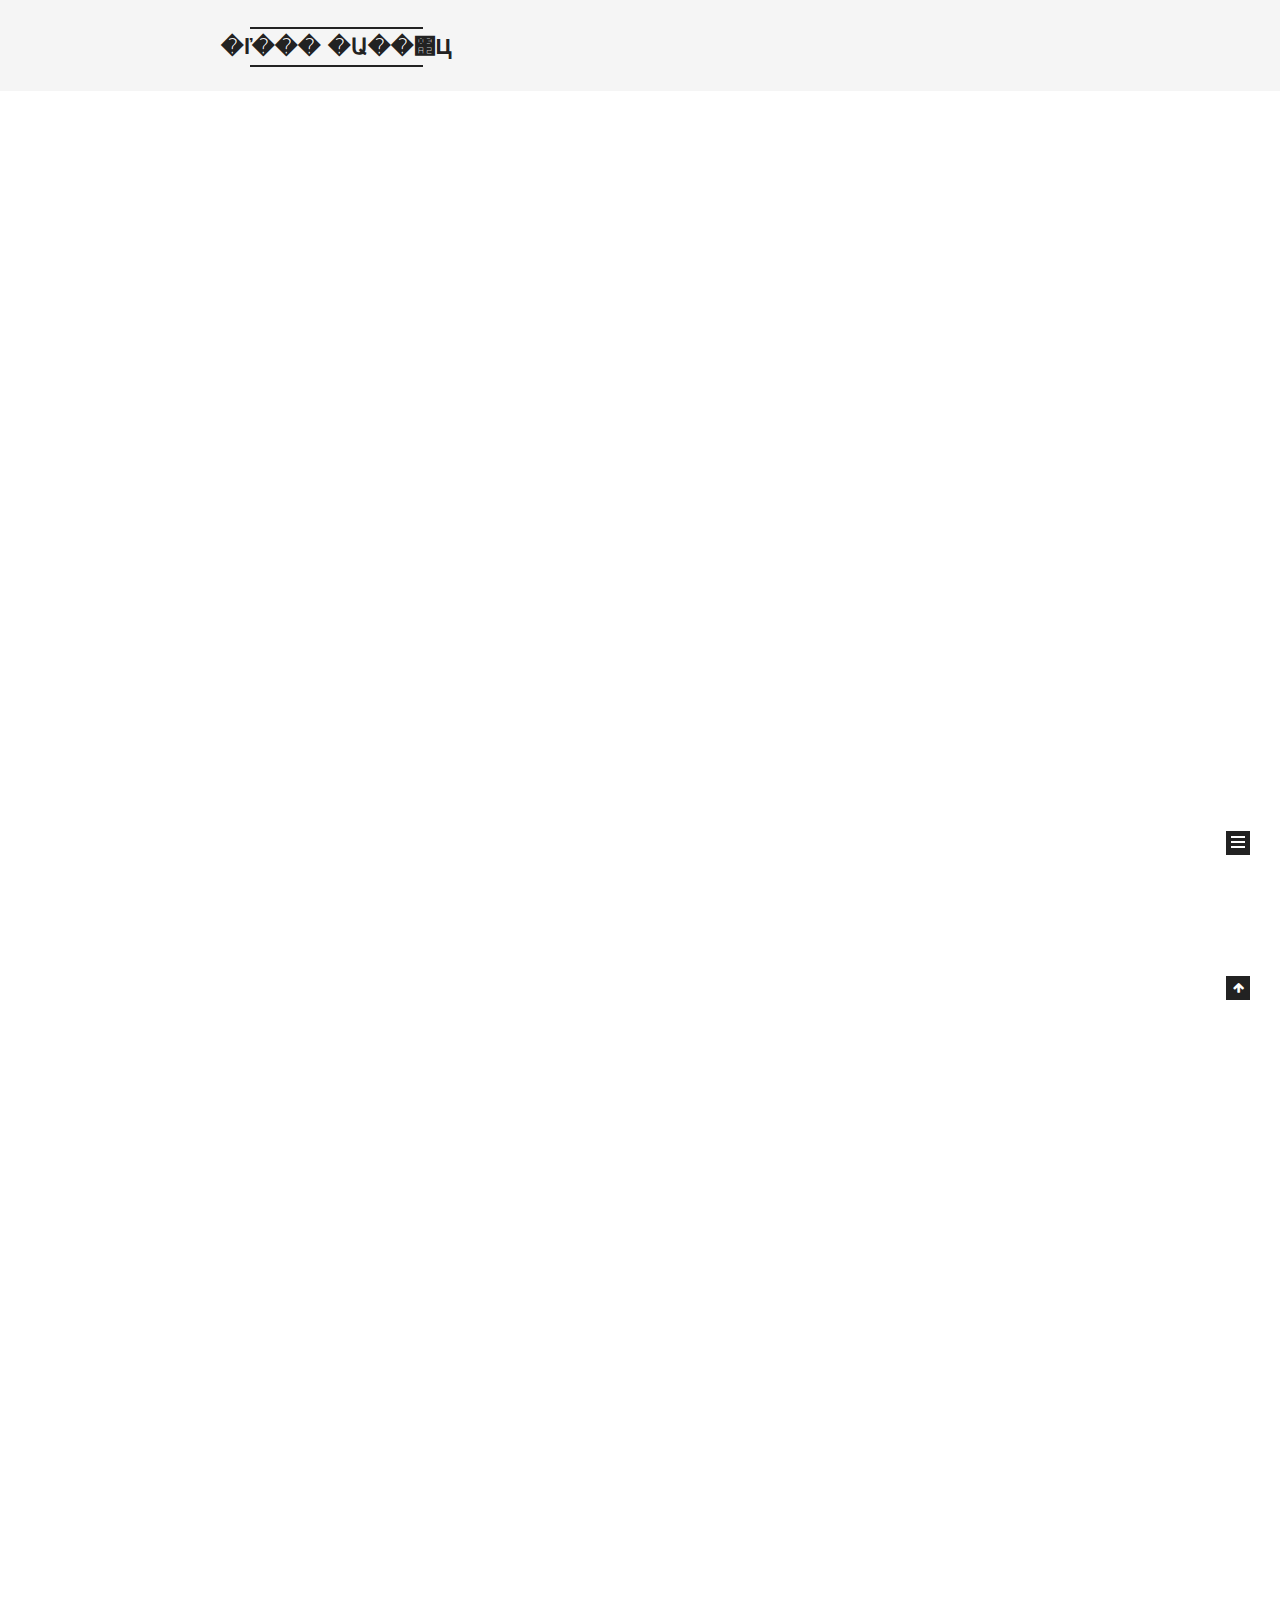
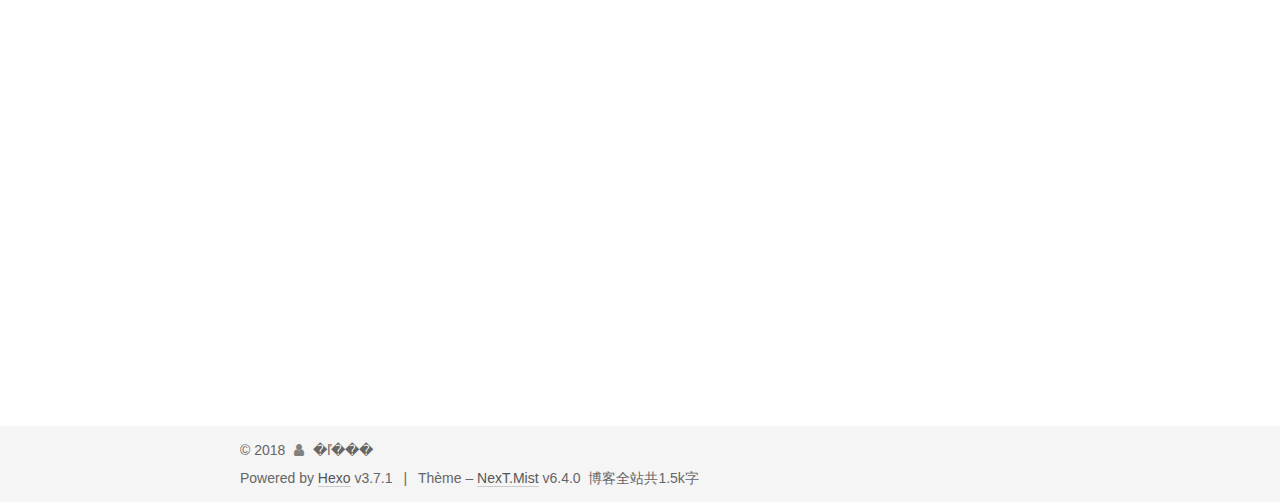
==== commit 20d4a2d6: "Site updated: 2018-08-28 20:07:56" ====
--- a/index.html
+++ b/index.html
@@ -112,7 +112,7 @@
 <meta name="keywords" content="�ľ��� ΢Ц ���">
 <meta property="og:type" content="website">
 <meta property="og:title" content="�ľ��� �Ա��΢Ц">
-<meta property="og:url" content="git@github.com:junzi100/junzi100.github.io.git/index.html">
+<meta property="og:url" content="https://www.xiajunzi.cn/index.html">
 <meta property="og:site_name" content="�ľ��� �Ա��΢Ц">
 <meta property="og:description" content="�ľ��� ΢Ц�� ѧ���">
 <meta property="og:locale" content="zh-Hans">
@@ -127,7 +127,7 @@
 
 
 
-  <link rel="canonical" href="git@github.com:junzi100/junzi100.github.io.git/"/>
+  <link rel="canonical" href="https://www.xiajunzi.cn/"/>
 
 
 
@@ -228,7 +228,7 @@
           
           <li class="menu-item menu-item-home menu-item-active">
     <a href="/" rel="section">
-      <i class="menu-item-icon fa fa-fw fa-home"></i> <br />Startseite</a>
+      <i class="menu-item-icon fa fa-fw fa-home"></i> <br />Accueil</a>
   </li>
         
         
@@ -236,7 +236,7 @@
           
           <li class="menu-item menu-item-about">
     <a href="/about/" rel="section">
-      <i class="menu-item-icon fa fa-fw fa-user"></i> <br />Über</a>
+      <i class="menu-item-icon fa fa-fw fa-user"></i> <br />A propos</a>
   </li>
         
         
@@ -252,7 +252,7 @@
           
           <li class="menu-item menu-item-categories">
     <a href="/categories/" rel="section">
-      <i class="menu-item-icon fa fa-fw fa-th"></i> <br />Kategorien</a>
+      <i class="menu-item-icon fa fa-fw fa-th"></i> <br />Categories</a>
   </li>
         
         
@@ -260,7 +260,7 @@
           
           <li class="menu-item menu-item-archives">
     <a href="/archives/" rel="section">
-      <i class="menu-item-icon fa fa-fw fa-archive"></i> <br />Archiv</a>
+      <i class="menu-item-icon fa fa-fw fa-archive"></i> <br />Archives</a>
   </li>
 
       
@@ -311,7 +311,7 @@
   
   
   <div class="post-block">
-    <link itemprop="mainEntityOfPage" href="git@github.com:junzi100/junzi100.github.io.git/2018/08/21/2018-06-05-前端2/">
+    <link itemprop="mainEntityOfPage" href="https://www.xiajunzi.cn/2018/08/21/2018-06-05-前端2/">
 
     <span hidden itemprop="author" itemscope itemtype="http://schema.org/Person">
       <meta itemprop="name" content="�ľ���">
@@ -331,7 +331,7 @@
           <h1 class="post-title" itemprop="name headline">
                 
                 <a class="post-title-link" href="/2018/08/21/2018-06-05-前端2/" itemprop="url">
-                  Unbenannt
+                  Non titré
                 </a>
               
             
@@ -350,7 +350,7 @@
                 <i class="fa fa-calendar-o"></i>
               </span>
               
-                <span class="post-meta-item-text">Veröffentlicht am</span>
+                <span class="post-meta-item-text">Posté le</span>
               
 
               
@@ -415,7 +415,7 @@
           <!--noindex-->
           <div class="post-button text-center">
             <a class="btn" href="/2018/08/21/2018-06-05-前端2/#more" rel="contents">
-              Weiterlesen &raquo;
+              Lire la suite &raquo;
             </a>
           </div>
           <!--/noindex-->
@@ -470,7 +470,7 @@
   
   
   <div class="post-block">
-    <link itemprop="mainEntityOfPage" href="git@github.com:junzi100/junzi100.github.io.git/2018/08/16/2018-05-01-前端加油/">
+    <link itemprop="mainEntityOfPage" href="https://www.xiajunzi.cn/2018/08/16/2018-05-01-前端加油/">
 
     <span hidden itemprop="author" itemscope itemtype="http://schema.org/Person">
       <meta itemprop="name" content="�ľ���">
@@ -490,7 +490,7 @@
           <h1 class="post-title" itemprop="name headline">
                 
                 <a class="post-title-link" href="/2018/08/16/2018-05-01-前端加油/" itemprop="url">
-                  Unbenannt
+                  Non titré
                 </a>
               
             
@@ -509,7 +509,7 @@
                 <i class="fa fa-calendar-o"></i>
               </span>
               
-                <span class="post-meta-item-text">Veröffentlicht am</span>
+                <span class="post-meta-item-text">Posté le</span>
               
 
               
@@ -577,7 +577,7 @@
           <!--noindex-->
           <div class="post-button text-center">
             <a class="btn" href="/2018/08/16/2018-05-01-前端加油/#more" rel="contents">
-              Weiterlesen &raquo;
+              Lire la suite &raquo;
             </a>
           </div>
           <!--/noindex-->
@@ -661,7 +661,7 @@
                   <a href="/archives/">
                 
                     <span class="site-state-item-count">2</span>
-                    <span class="site-state-item-name">Artikel</span>
+                    <span class="site-state-item-name">articles</span>
                   </a>
                 </div>
               
@@ -725,7 +725,7 @@
 
 
 
-  <div class="powered-by">Erstellt mit  <a class="theme-link" target="_blank" href="https://hexo.io">Hexo</a> v3.7.1</div>
+  <div class="powered-by">Powered by <a class="theme-link" target="_blank" href="https://hexo.io">Hexo</a> v3.7.1</div>
 
 
 
@@ -733,7 +733,7 @@
 
 
 
-  <div class="theme-info">Theme – <a class="theme-link" target="_blank" href="https://theme-next.org">NexT.Mist</a> v6.4.0</div>
+  <div class="theme-info">Thème – <a class="theme-link" target="_blank" href="https://theme-next.org">NexT.Mist</a> v6.4.0</div>
 
 
 
--- a/css/main.css
+++ b/css/main.css
@@ -1849,7 +1849,7 @@
   width: 4px;
   height: 4px;
   border-radius: 50%;
-  background: #69c317;
+  background: #9c7cff;
 }
 .links-of-blogroll {
   font-size: 13px;
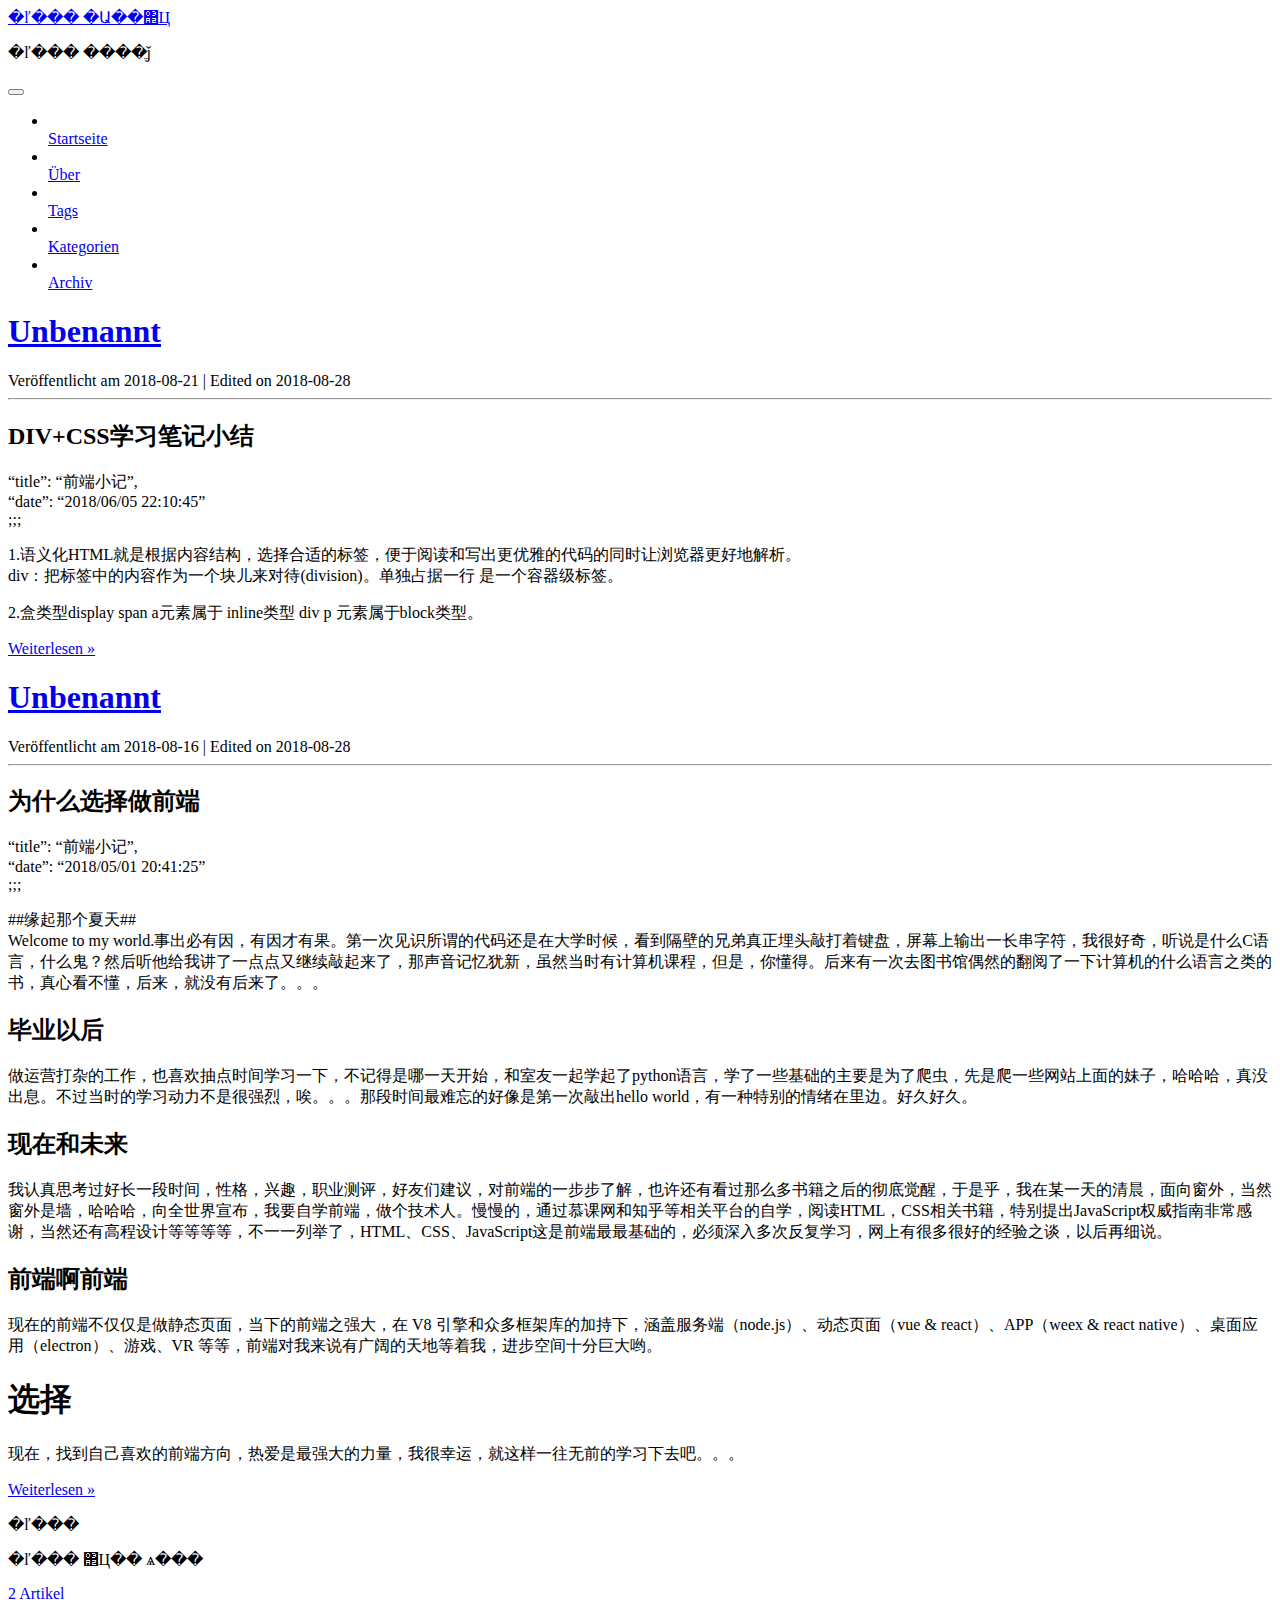
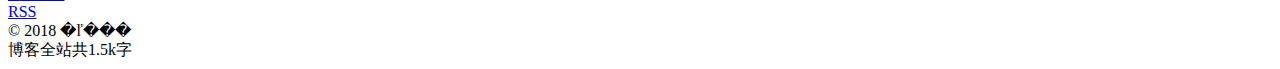
==== commit 993bf2ac: "Site updated: 2018-08-28 21:08:58" ====
--- a/index.html
+++ b/index.html
@@ -56,21 +56,21 @@
 
 
 
-<link href="/lib/font-awesome/css/font-awesome.min.css?v=4.6.2" rel="stylesheet" type="text/css" />
-
-<link href="/css/main.css?v=6.4.0" rel="stylesheet" type="text/css" />
-
-
-  <link rel="apple-touch-icon" sizes="180x180" href="/images/apple-touch-icon-next.png?v=6.4.0">
-
-
-  <link rel="icon" type="image/png" sizes="32x32" href="/images/favicon-32x32-next.png?v=6.4.0">
-
-
-  <link rel="icon" type="image/png" sizes="16x16" href="/images/favicon-16x16-next.png?v=6.4.0">
-
-
-  <link rel="mask-icon" href="/images/logo.svg?v=6.4.0" color="#222">
+<link href="junzi100.github.io/lib/font-awesome/css/font-awesome.min.css?v=4.6.2" rel="stylesheet" type="text/css" />
+
+<link href="junzi100.github.io/css/main.css?v=6.4.0" rel="stylesheet" type="text/css" />
+
+
+  <link rel="apple-touch-icon" sizes="180x180" href="junzi100.github.io/images/apple-touch-icon-next.png?v=6.4.0">
+
+
+  <link rel="icon" type="image/png" sizes="32x32" href="junzi100.github.io/images/favicon-32x32-next.png?v=6.4.0">
+
+
+  <link rel="icon" type="image/png" sizes="16x16" href="junzi100.github.io/images/favicon-16x16-next.png?v=6.4.0">
+
+
+  <link rel="mask-icon" href="junzi100.github.io/images/logo.svg?v=6.4.0" color="#222">
 
 
 
@@ -83,7 +83,7 @@
 <script type="text/javascript" id="hexo.configurations">
   var NexT = window.NexT || {};
   var CONFIG = {
-    root: '/',
+    root: 'junzi100.github.io/',
     scheme: 'Mist',
     version: '6.4.0',
     sidebar: {"position":"left","display":"always","offset":12,"b2t":false,"scrollpercent":false,"onmobile":false},
@@ -112,7 +112,7 @@
 <meta name="keywords" content="�ľ��� ΢Ц ���">
 <meta property="og:type" content="website">
 <meta property="og:title" content="�ľ��� �Ա��΢Ц">
-<meta property="og:url" content="https://www.xiajunzi.cn/index.html">
+<meta property="og:url" content="https://junzi100.github.io/index.html">
 <meta property="og:site_name" content="�ľ��� �Ա��΢Ц">
 <meta property="og:description" content="�ľ��� ΢Ц�� ѧ���">
 <meta property="og:locale" content="zh-Hans">
@@ -122,12 +122,12 @@
 
 
 
-  <link rel="alternate" href="/atom.xml" title="�ľ��� �Ա��΢Ц" type="application/atom+xml" />
-
-
-
-
-  <link rel="canonical" href="https://www.xiajunzi.cn/"/>
+  <link rel="alternate" href="junzi100.github.io/atom.xml" title="�ľ��� �Ա��΢Ц" type="application/atom+xml" />
+
+
+
+
+  <link rel="canonical" href="https://junzi100.github.io/"/>
 
 
 
@@ -194,7 +194,7 @@
     
 
     <div class="custom-logo-site-title">
-      <a href="/" class="brand" rel="start">
+      <a href="junzi100.github.io/" class="brand" rel="start">
         <span class="logo-line-before"><i></i></span>
         <span class="site-title">�ľ��� �Ա��΢Ц</span>
         <span class="logo-line-after"><i></i></span>
@@ -226,24 +226,24 @@
         
         
           
-          <li class="menu-item menu-item-home menu-item-active">
-    <a href="/" rel="section">
-      <i class="menu-item-icon fa fa-fw fa-home"></i> <br />Accueil</a>
+          <li class="menu-item menu-item-home">
+    <a href="junzi100.github.io/" rel="section">
+      <i class="menu-item-icon fa fa-fw fa-home"></i> <br />Startseite</a>
   </li>
         
         
         
           
           <li class="menu-item menu-item-about">
-    <a href="/about/" rel="section">
-      <i class="menu-item-icon fa fa-fw fa-user"></i> <br />A propos</a>
+    <a href="junzi100.github.io/about/" rel="section">
+      <i class="menu-item-icon fa fa-fw fa-user"></i> <br />Über</a>
   </li>
         
         
         
           
           <li class="menu-item menu-item-tags">
-    <a href="/tags/" rel="section">
+    <a href="junzi100.github.io/tags/" rel="section">
       <i class="menu-item-icon fa fa-fw fa-tags"></i> <br />Tags</a>
   </li>
         
@@ -251,16 +251,16 @@
         
           
           <li class="menu-item menu-item-categories">
-    <a href="/categories/" rel="section">
-      <i class="menu-item-icon fa fa-fw fa-th"></i> <br />Categories</a>
+    <a href="junzi100.github.io/categories/" rel="section">
+      <i class="menu-item-icon fa fa-fw fa-th"></i> <br />Kategorien</a>
   </li>
         
         
         
           
           <li class="menu-item menu-item-archives">
-    <a href="/archives/" rel="section">
-      <i class="menu-item-icon fa fa-fw fa-archive"></i> <br />Archives</a>
+    <a href="junzi100.github.io/archives/" rel="section">
+      <i class="menu-item-icon fa fa-fw fa-archive"></i> <br />Archiv</a>
   </li>
 
       
@@ -311,12 +311,12 @@
   
   
   <div class="post-block">
-    <link itemprop="mainEntityOfPage" href="https://www.xiajunzi.cn/2018/08/21/2018-06-05-前端2/">
+    <link itemprop="mainEntityOfPage" href="https://junzi100.github.iojunzi100.github.io/2018/08/21/2018-06-05-前端2/">
 
     <span hidden itemprop="author" itemscope itemtype="http://schema.org/Person">
       <meta itemprop="name" content="�ľ���">
       <meta itemprop="description" content="�ľ��� ΢Ц�� ѧ���">
-      <meta itemprop="image" content="/images/avatar.gif">
+      <meta itemprop="image" content="junzi100.github.io/images/avatar.gif">
     </span>
 
     <span hidden itemprop="publisher" itemscope itemtype="http://schema.org/Organization">
@@ -330,8 +330,8 @@
         
           <h1 class="post-title" itemprop="name headline">
                 
-                <a class="post-title-link" href="/2018/08/21/2018-06-05-前端2/" itemprop="url">
-                  Non titré
+                <a class="post-title-link" href="junzi100.github.io/2018/08/21/2018-06-05-前端2/" itemprop="url">
+                  Unbenannt
                 </a>
               
             
@@ -350,7 +350,7 @@
                 <i class="fa fa-calendar-o"></i>
               </span>
               
-                <span class="post-meta-item-text">Posté le</span>
+                <span class="post-meta-item-text">Veröffentlicht am</span>
               
 
               
@@ -414,8 +414,8 @@
 <p>2.盒类型display  span  a元素属于 inline类型  div p  元素属于block类型。</p>
           <!--noindex-->
           <div class="post-button text-center">
-            <a class="btn" href="/2018/08/21/2018-06-05-前端2/#more" rel="contents">
-              Lire la suite &raquo;
+            <a class="btn" href="junzi100.github.io/2018/08/21/2018-06-05-前端2/#more" rel="contents">
+              Weiterlesen &raquo;
             </a>
           </div>
           <!--/noindex-->
@@ -470,12 +470,12 @@
   
   
   <div class="post-block">
-    <link itemprop="mainEntityOfPage" href="https://www.xiajunzi.cn/2018/08/16/2018-05-01-前端加油/">
+    <link itemprop="mainEntityOfPage" href="https://junzi100.github.iojunzi100.github.io/2018/08/16/2018-05-01-前端加油/">
 
     <span hidden itemprop="author" itemscope itemtype="http://schema.org/Person">
       <meta itemprop="name" content="�ľ���">
       <meta itemprop="description" content="�ľ��� ΢Ц�� ѧ���">
-      <meta itemprop="image" content="/images/avatar.gif">
+      <meta itemprop="image" content="junzi100.github.io/images/avatar.gif">
     </span>
 
     <span hidden itemprop="publisher" itemscope itemtype="http://schema.org/Organization">
@@ -489,8 +489,8 @@
         
           <h1 class="post-title" itemprop="name headline">
                 
-                <a class="post-title-link" href="/2018/08/16/2018-05-01-前端加油/" itemprop="url">
-                  Non titré
+                <a class="post-title-link" href="junzi100.github.io/2018/08/16/2018-05-01-前端加油/" itemprop="url">
+                  Unbenannt
                 </a>
               
             
@@ -509,7 +509,7 @@
                 <i class="fa fa-calendar-o"></i>
               </span>
               
-                <span class="post-meta-item-text">Posté le</span>
+                <span class="post-meta-item-text">Veröffentlicht am</span>
               
 
               
@@ -576,8 +576,8 @@
 <h1 id="选择"><a href="#选择" class="headerlink" title="选择"></a>选择</h1><p>现在，找到自己喜欢的前端方向，热爱是最强大的力量，我很幸运，就这样一往无前的学习下去吧。。。<br>
           <!--noindex-->
           <div class="post-button text-center">
-            <a class="btn" href="/2018/08/16/2018-05-01-前端加油/#more" rel="contents">
-              Lire la suite &raquo;
+            <a class="btn" href="junzi100.github.io/2018/08/16/2018-05-01-前端加油/#more" rel="contents">
+              Weiterlesen &raquo;
             </a>
           </div>
           <!--/noindex-->
@@ -658,10 +658,10 @@
               
                 <div class="site-state-item site-state-posts">
                 
-                  <a href="/archives/">
+                  <a href="junzi100.github.io/archives/">
                 
                     <span class="site-state-item-count">2</span>
-                    <span class="site-state-item-name">articles</span>
+                    <span class="site-state-item-name">Artikel</span>
                   </a>
                 </div>
               
@@ -674,7 +674,7 @@
 
           
             <div class="feed-link motion-element">
-              <a href="/atom.xml" rel="alternate">
+              <a href="junzi100.github.io/atom.xml" rel="alternate">
                 <i class="fa fa-rss"></i>
                 RSS
               </a>
@@ -723,9 +723,9 @@
 </div>
 
 
-
-
-  <div class="powered-by">Powered by <a class="theme-link" target="_blank" href="https://hexo.io">Hexo</a> v3.7.1</div>
+<!--
+
+  <div class="powered-by">Erstellt mit  <a class="theme-link" target="_blank" href="https://hexo.io">Hexo</a> v3.7.1</div>
 
 
 
@@ -733,9 +733,9 @@
 
 
 
-  <div class="theme-info">Thème – <a class="theme-link" target="_blank" href="https://theme-next.org">NexT.Mist</a> v6.4.0</div>
-
-
+  <div class="theme-info">Theme – <a class="theme-link" target="_blank" href="https://theme-next.org">NexT.Mist</a> v6.4.0</div>
+
+-->
 
 
 <div class="theme-info">
@@ -807,38 +807,38 @@
 
   
   
-    <script type="text/javascript" src="/lib/jquery/index.js?v=2.1.3"></script>
-  
-
-  
-  
-    <script type="text/javascript" src="/lib/velocity/velocity.min.js?v=1.2.1"></script>
-  
-
-  
-  
-    <script type="text/javascript" src="/lib/velocity/velocity.ui.min.js?v=1.2.1"></script>
-  
-
-
-  
-
-
-  <script type="text/javascript" src="/js/src/utils.js?v=6.4.0"></script>
-
-  <script type="text/javascript" src="/js/src/motion.js?v=6.4.0"></script>
-
-
-
-  
-  
-
-  
-
-  
-
-
-  <script type="text/javascript" src="/js/src/bootstrap.js?v=6.4.0"></script>
+    <script type="text/javascript" src="junzi100.github.io/lib/jquery/index.js?v=2.1.3"></script>
+  
+
+  
+  
+    <script type="text/javascript" src="junzi100.github.io/lib/velocity/velocity.min.js?v=1.2.1"></script>
+  
+
+  
+  
+    <script type="text/javascript" src="junzi100.github.io/lib/velocity/velocity.ui.min.js?v=1.2.1"></script>
+  
+
+
+  
+
+
+  <script type="text/javascript" src="junzi100.github.io/js/src/utils.js?v=6.4.0"></script>
+
+  <script type="text/javascript" src="junzi100.github.io/js/src/motion.js?v=6.4.0"></script>
+
+
+
+  
+  
+
+  
+
+  
+
+
+  <script type="text/javascript" src="junzi100.github.io/js/src/bootstrap.js?v=6.4.0"></script>
 
 
 
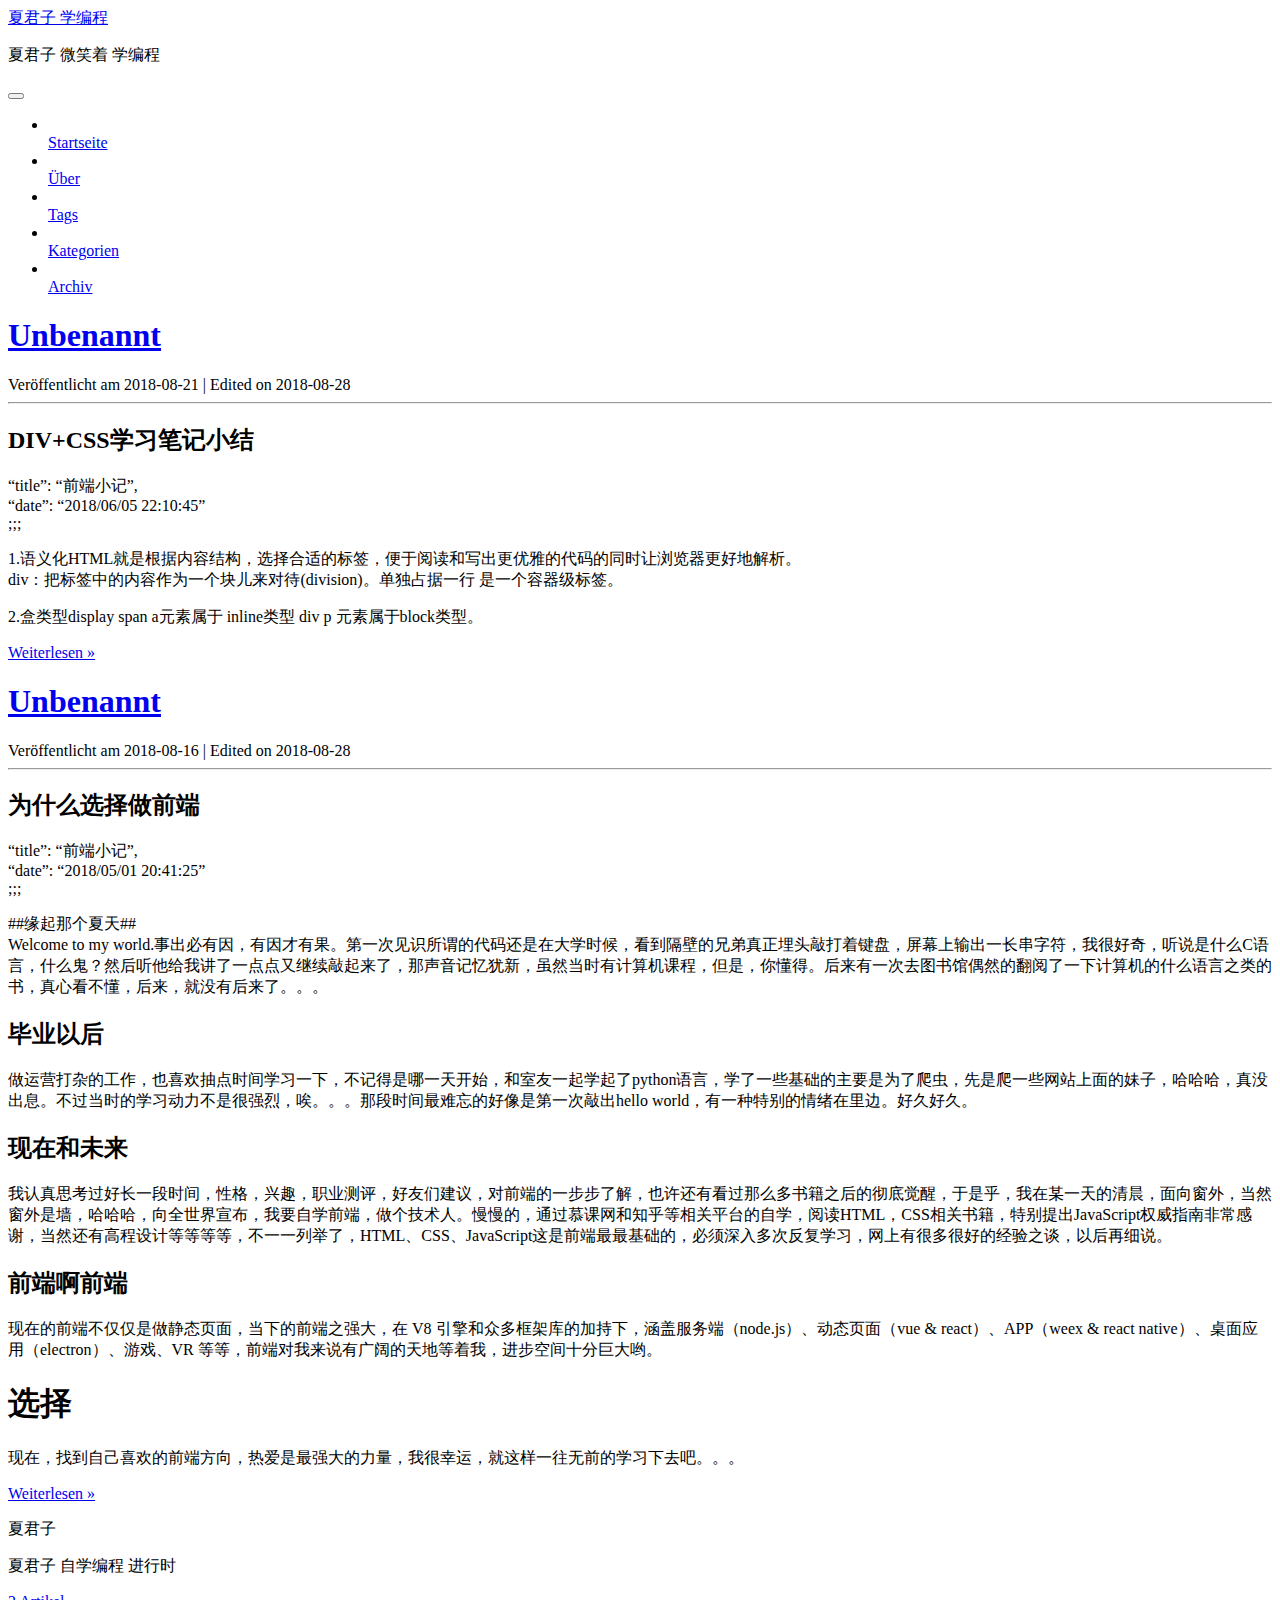
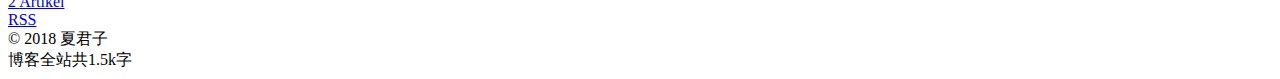
==== commit ef77bdcc: "Site updated: 2018-08-28 21:37:19" ====
--- a/index.html
+++ b/index.html
@@ -108,21 +108,21 @@
 
 
 
-  <meta name="description" content="�ľ��� ΢Ц�� ѧ���">
-<meta name="keywords" content="�ľ��� ΢Ц ���">
+  <meta name="description" content="夏君子 自学编程  进行时">
+<meta name="keywords" content="夏君子  编程  自学  微笑">
 <meta property="og:type" content="website">
-<meta property="og:title" content="�ľ��� �Ա��΢Ц">
+<meta property="og:title" content="夏君子 学编程">
 <meta property="og:url" content="https://junzi100.github.io/index.html">
-<meta property="og:site_name" content="�ľ��� �Ա��΢Ц">
-<meta property="og:description" content="�ľ��� ΢Ц�� ѧ���">
+<meta property="og:site_name" content="夏君子 学编程">
+<meta property="og:description" content="夏君子 自学编程  进行时">
 <meta property="og:locale" content="zh-Hans">
 <meta name="twitter:card" content="summary">
-<meta name="twitter:title" content="�ľ��� �Ա��΢Ц">
-<meta name="twitter:description" content="�ľ��� ΢Ц�� ѧ���">
-
-
-
-  <link rel="alternate" href="junzi100.github.io/atom.xml" title="�ľ��� �Ա��΢Ц" type="application/atom+xml" />
+<meta name="twitter:title" content="夏君子 学编程">
+<meta name="twitter:description" content="夏君子 自学编程  进行时">
+
+
+
+  <link rel="alternate" href="junzi100.github.io/atom.xml" title="夏君子 学编程" type="application/atom+xml" />
 
 
 
@@ -137,7 +137,7 @@
   };
 </script>
 
-  <title>�ľ��� �Ա��΢Ц</title>
+  <title>夏君子 学编程</title>
   
 
 
@@ -196,13 +196,13 @@
     <div class="custom-logo-site-title">
       <a href="junzi100.github.io/" class="brand" rel="start">
         <span class="logo-line-before"><i></i></span>
-        <span class="site-title">�ľ��� �Ա��΢Ц</span>
+        <span class="site-title">夏君子 学编程</span>
         <span class="logo-line-after"><i></i></span>
       </a>
     </div>
     
       
-        <p class="site-subtitle">�ľ��� ����ֱǰ</p>
+        <p class="site-subtitle">夏君子 微笑着 学编程</p>
       
     
   </div>
@@ -314,13 +314,13 @@
     <link itemprop="mainEntityOfPage" href="https://junzi100.github.iojunzi100.github.io/2018/08/21/2018-06-05-前端2/">
 
     <span hidden itemprop="author" itemscope itemtype="http://schema.org/Person">
-      <meta itemprop="name" content="�ľ���">
-      <meta itemprop="description" content="�ľ��� ΢Ц�� ѧ���">
+      <meta itemprop="name" content="夏君子">
+      <meta itemprop="description" content="夏君子 自学编程  进行时">
       <meta itemprop="image" content="junzi100.github.io/images/avatar.gif">
     </span>
 
     <span hidden itemprop="publisher" itemscope itemtype="http://schema.org/Organization">
-      <meta itemprop="name" content="�ľ��� �Ա��΢Ц">
+      <meta itemprop="name" content="夏君子 学编程">
     </span>
 
     
@@ -473,13 +473,13 @@
     <link itemprop="mainEntityOfPage" href="https://junzi100.github.iojunzi100.github.io/2018/08/16/2018-05-01-前端加油/">
 
     <span hidden itemprop="author" itemscope itemtype="http://schema.org/Person">
-      <meta itemprop="name" content="�ľ���">
-      <meta itemprop="description" content="�ľ��� ΢Ц�� ѧ���">
+      <meta itemprop="name" content="夏君子">
+      <meta itemprop="description" content="夏君子 自学编程  进行时">
       <meta itemprop="image" content="junzi100.github.io/images/avatar.gif">
     </span>
 
     <span hidden itemprop="publisher" itemscope itemtype="http://schema.org/Organization">
-      <meta itemprop="name" content="�ľ��� �Ա��΢Ц">
+      <meta itemprop="name" content="夏君子 学编程">
     </span>
 
     
@@ -649,8 +649,8 @@
         <div class="site-overview">
           <div class="site-author motion-element" itemprop="author" itemscope itemtype="http://schema.org/Person">
             
-              <p class="site-author-name" itemprop="name">�ľ���</p>
-              <p class="site-description motion-element" itemprop="description">�ľ��� ΢Ц�� ѧ���</p>
+              <p class="site-author-name" itemprop="name">夏君子</p>
+              <p class="site-description motion-element" itemprop="description">夏君子 自学编程  进行时</p>
           </div>
 
           
@@ -715,7 +715,7 @@
   <span class="with-love" id="animate">
     <i class="fa fa-user"></i>
   </span>
-  <span class="author" itemprop="copyrightHolder">�ľ���</span>
+  <span class="author" itemprop="copyrightHolder">夏君子</span>
 
   
 
